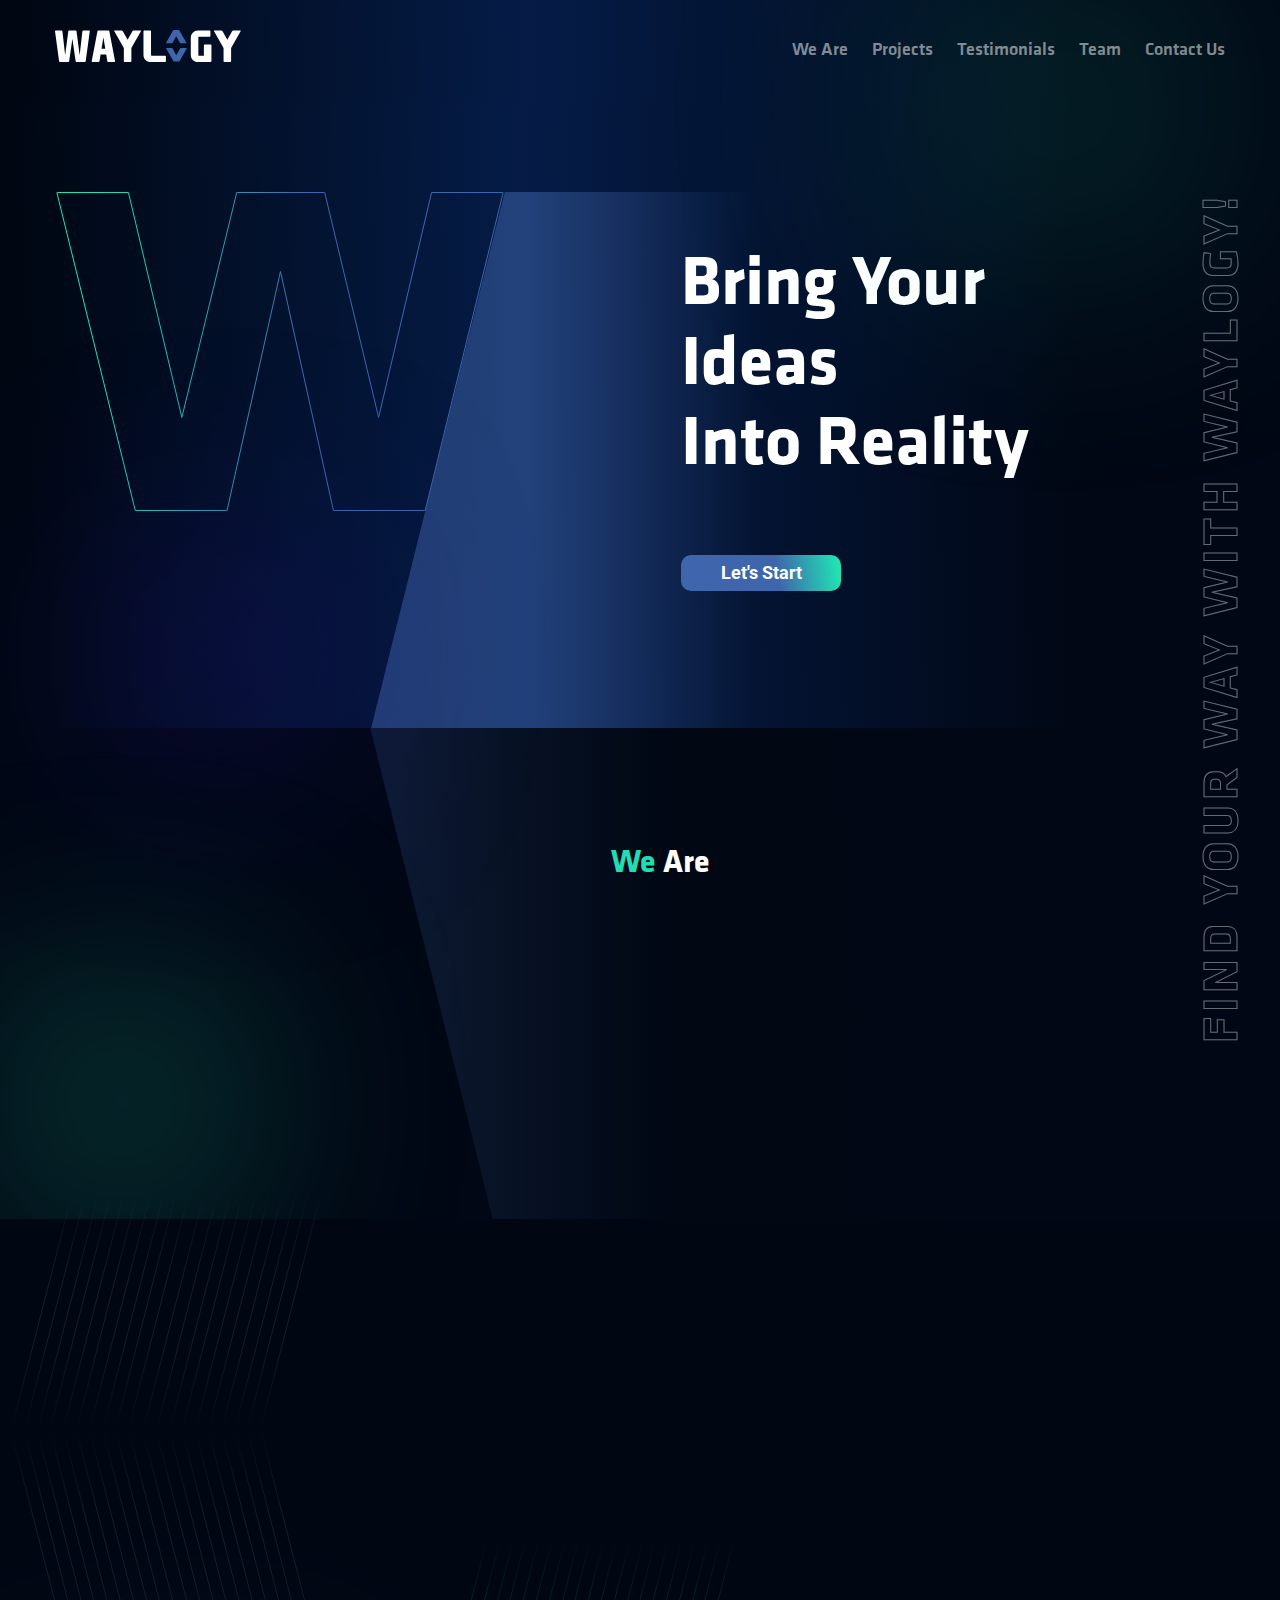
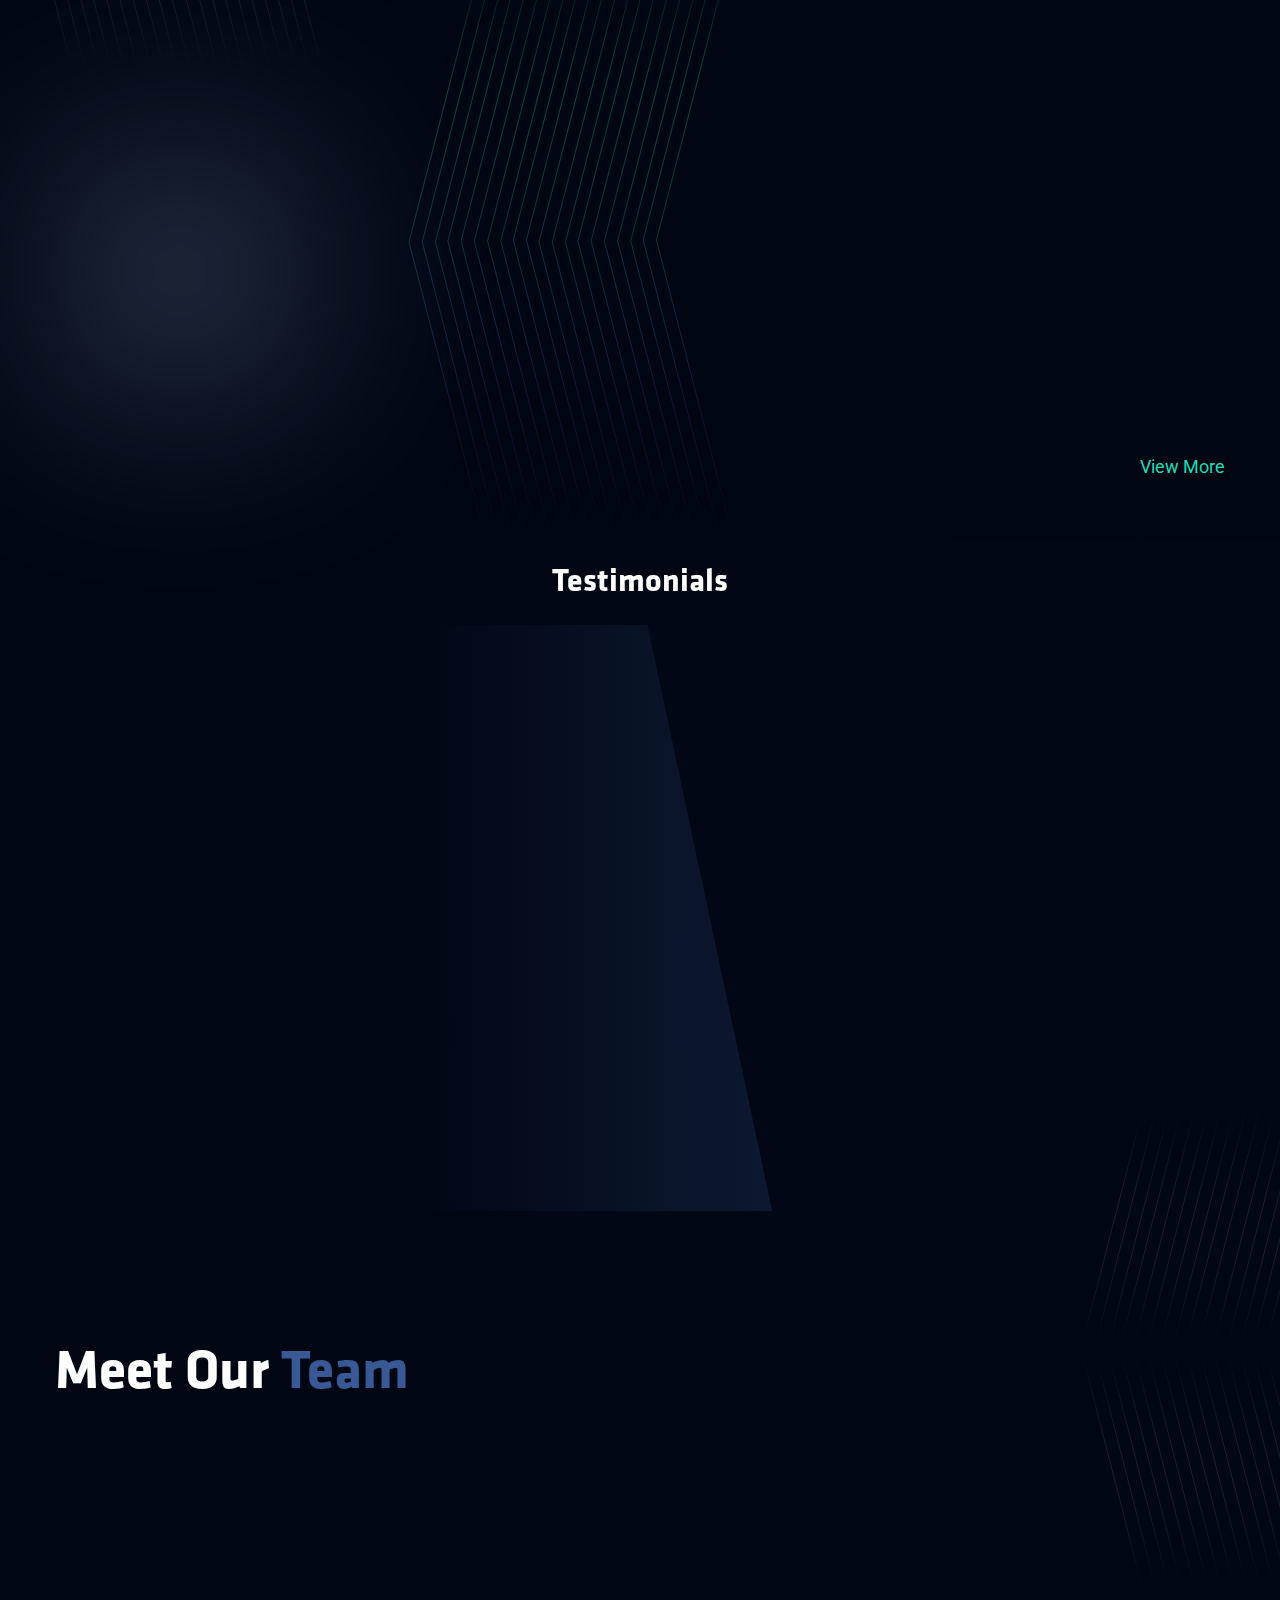
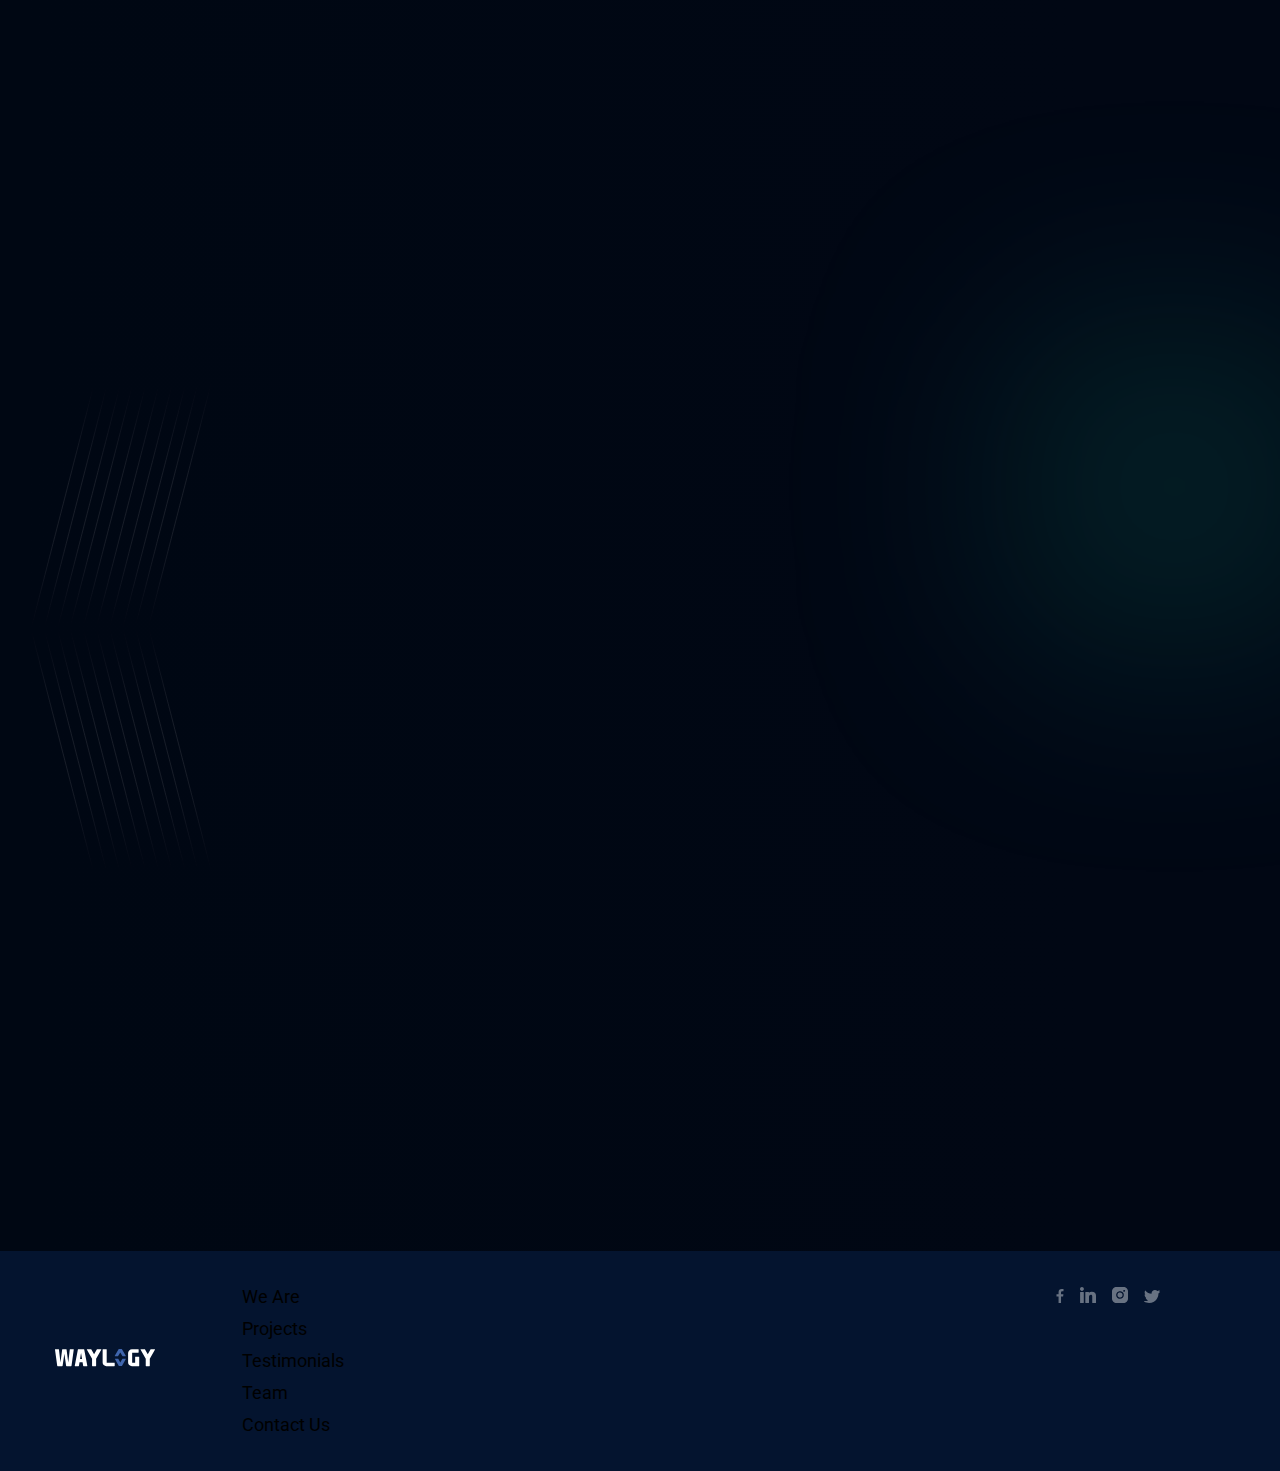
==== docs/index.html @ 5b4b1b26 "Fix burger menu" ====
<!DOCTYPE html>
<html lang="en">
<head>
    <meta charset="UTF-8">
    <meta http-equiv="X-UA-Compatible" content="IE=edge">
    <meta name="viewport" content="width=device-width, initial-scale=1.0">
    <title>WayLogy</title>

    <link rel="stylesheet" href="css/swiper-bundle.css"/>
    <link rel="stylesheet" href="css/aos.css"/>
    <link rel="stylesheet" href="scss/style.css">
</head>
<body>
<div id="loading">
    <div class="moderspinner"></div>
</div>
<div class="general-wrapper">
    <header class="header">
        <div class="container">
            <div class="wrapper">
                <div class="logo">
                    <svg width="186" height="32" viewBox="0 0 186 32" fill="none" xmlns="http://www.w3.org/2000/svg">
                        <path d="M17.3975 8.86267L14.1648 31.2493C14.0679 31.7579 13.7653 32 13.2688 32H4.98735C4.47884 32 4.18826 31.7458 4.0914 31.2493L0.0232961 1.31972C-0.0735635 0.81121 0.132263 0.569061 0.628669 0.569061H6.51289C7.0214 0.569061 7.31198 0.823318 7.39674 1.31972L10.1451 25.2562L13.2931 1.31972C13.3778 0.81121 13.6684 0.569061 14.1769 0.569061H20.6302C21.1387 0.569061 21.4293 0.823318 21.514 1.31972L24.662 25.2562L27.4104 1.31972C27.4951 0.81121 27.7857 0.569061 28.2942 0.569061H34.1784C34.6869 0.569061 34.8807 0.823318 34.7838 1.31972L30.7157 31.2493C30.6188 31.7579 30.3161 32 29.8197 32H21.5382C21.0297 32 20.7391 31.7458 20.6423 31.2493L17.3975 8.86267Z"
                              fill="white"/>
                        <path d="M45.5716 24.566L44.5061 31.2493C44.4214 31.7579 44.1308 32 43.6223 32H37.3143C36.8058 32 36.6121 31.7458 36.7089 31.2493L42.4479 1.31972C42.5447 0.81121 42.8474 0.569061 43.3438 0.569061H53.4414C53.9499 0.569061 54.2405 0.823318 54.3374 1.31972L60.0763 31.2493C60.1732 31.7579 59.9673 32 59.4709 32H53.1629C52.6544 32 52.3639 31.7458 52.2791 31.2493L51.2136 24.566H45.5716ZM48.3926 7.31291L46.516 18.8029H50.2935L48.3926 7.31291Z"
                              fill="white"/>
                        <path d="M76.3851 18.0038V31.2493C76.3851 31.7579 76.1429 32 75.6465 32H69.5928C69.0843 32 68.8421 31.7458 68.8421 31.2493V18.0038L59.3136 1.31972C59.023 0.81121 59.1198 0.569061 59.6284 0.569061H66.6265C67.135 0.569061 67.5224 0.823318 67.8009 1.31972L72.6075 9.74651L77.4021 1.31972C77.6806 0.81121 78.068 0.569061 78.5765 0.569061H85.5746C86.0831 0.569061 86.18 0.823318 85.8894 1.31972L76.3851 18.0038Z"
                              fill="white"/>
                        <path d="M90.5506 29.9296C89.1704 28.5494 88.4802 26.8786 88.4802 24.9171V1.31972C88.4802 0.81121 88.6982 0.569061 89.134 0.569061H95.2725C95.781 0.569061 96.0232 0.823318 96.0232 1.31972V24.9656C96.0232 25.4741 96.2774 25.7162 96.7738 25.7162H110.153C110.661 25.7162 110.903 25.9705 110.903 26.4669V31.2493C110.903 31.7579 110.649 32 110.153 32H95.5631C93.6017 32 91.9309 31.3099 90.5506 29.9296Z"
                              fill="white"/>
                        <path d="M142.891 32C140.93 32 139.259 31.3099 137.879 29.9296C136.498 28.5494 135.808 26.8786 135.808 24.9172V7.63982C135.808 5.67841 136.498 4.01969 137.879 2.62734C139.259 1.24709 140.93 0.556961 142.891 0.556961H154.648C155.156 0.556961 155.398 0.811218 155.398 1.30762V6.09007C155.398 6.59858 155.144 6.84073 154.648 6.84073H143.848C143.509 6.84073 143.339 7.01023 143.339 7.34924V25.2077C143.339 25.5467 143.509 25.7162 143.848 25.7162H148.267C148.691 25.7162 148.897 25.5467 148.897 25.2077V15.1464C148.897 14.6379 149.151 14.3958 149.647 14.3958H155.689C156.197 14.3958 156.439 14.65 156.439 15.1464V31.2494C156.439 31.7579 156.185 32 155.689 32H142.891Z"
                              fill="white"/>
                        <path d="M176.102 18.0038V31.2493C176.102 31.7579 175.86 32 175.363 32H169.31C168.801 32 168.559 31.7458 168.559 31.2493V18.0038L159.043 1.31972C158.752 0.81121 158.849 0.569061 159.357 0.569061H166.355C166.864 0.569061 167.251 0.823318 167.53 1.31972L172.324 9.74651L177.119 1.31972C177.397 0.81121 177.785 0.569061 178.293 0.569061H185.292C185.8 0.569061 185.897 0.823318 185.606 1.31972L176.102 18.0038Z"
                              fill="white"/>
                        <path d="M118.567 31.4431L111.303 18.6939C111.073 18.3065 111.158 18.1127 111.545 18.1127H116.897C117.284 18.1127 117.575 18.3065 117.793 18.6939L121.267 25.1351L124.936 18.6939C125.348 18.3065 125.65 18.1127 126.026 18.1127H131.377C131.765 18.1127 131.837 18.3065 131.619 18.6939L124.355 31.4431"
                              fill="#3F65AD"/>
                        <path d="M124.137 0L131.401 12.7491C131.631 13.1366 131.547 13.3303 131.159 13.3303H125.808C125.42 13.3303 125.13 13.1366 124.912 12.7491L121.243 6.30798L117.587 12.7491C117.369 13.1366 117.078 13.3303 116.691 13.3303H111.339C110.952 13.3303 110.879 13.1366 111.097 12.7491L118.362 0"
                              fill="#3F65AD"/>
                    </svg>
                </div>
                <ul class="menu">
                    <li class="menu__item"><a href="#about" class="menu__item-link" data-scroll>We Are</a></li>
                    <li class="menu__item"><a href="#projects" class="menu__item-link" data-scroll>Projects</a></li>
                    <li class="menu__item"><a href="#testimonials" class="menu__item-link" data-scroll>Testimonials</a></li>
                    <li class="menu__item"><a href="#team" class="menu__item-link" data-scroll>Team</a></li>
                    <li class="menu__item"><a href="#contactUs" class="menu__item-link" data-scroll>Contact Us</a></li>
                </ul>
                <div class="burger">
                    <span></span>
                </div>
            </div>
        </div>
    </header>

    <section class="bring">
        <div class="container">
            <div class="wrapper-blocks">
                <div class="bring-w">
                    <svg data-aos="fade-right"
                         data-aos-delay="400"
                         data-aos-easing="ease-in-out"
                         width="449" height="319" viewBox="0 0 449 319" fill="none" xmlns="http://www.w3.org/2000/svg">
                        <path d="M447.486 1.11897L447.637 0.5H447H376.486H376.09L375.999 0.885373L323.12 225.402L269.296 0.883437L269.204 0.5H268.809H181.62H181.227L181.134 0.881506L126.359 225.429L73.0004 0.884404L72.909 0.5H72.5139H2H1.36179L1.51453 1.11966L79.6516 318.12L79.7453 318.5H80.137H171.138H171.539L171.626 318.109L224.974 79.4578L277.85 318.108L277.937 318.5H278.338H369.339H369.732L369.825 318.119L447.486 1.11897Z"
                              stroke="url(#paint0_linear_134_333)"/>
                        <defs>
                            <linearGradient id="paint0_linear_134_333" x1="38" y1="160" x2="407" y2="167"
                                            gradientUnits="userSpaceOnUse">
                                <stop stop-color="#21E1B3"/>
                                <stop offset="0.590332" stop-color="#3F65AE"/>
                            </linearGradient>
                        </defs>
                    </svg>
                </div>
                <div class="block-text">
                    <h1 class="title"
                        data-aos="fade-left"
                        data-aos-delay="800"
                        data-aos-easing="ease-in-out">Bring Your <br>
                        Ideas <br>
                        Into Reality</h1>
                    <div class="btn"
                         data-aos="fade-up"
                         data-aos-delay="1200"
                         data-aos-easing="ease-in-out">Let's start
                    </div>
                </div>

                <div class="text-stroke text-stroke-vertical">
                    Find your way with WayLogy!
                </div>
            </div>
        </div>
    </section>

    <section class="block-about" id="about">
        <div class="container">
            <div class="bg-circle"></div>
            <div class="about-bg">
                <div class="about-text-wrapper">
                    <h2 class="about-title"><span class="text-green">We</span> Are</h2>
                    <p class="about-text"
                       data-aos="fade-up"
                       data-aos-offset="100"
                       data-aos-easing="ease-in-out">WayLogy - is a Ukrainian software development company which
                        specialises
                        on
                        developing cross-platform mobile applications with Flutter, backend solutions, web applications
                        and
                        UI/UX design and more.</p>
                    <p class="about-text"
                       data-aos="fade-up"
                       data-aos-offset="100"
                       data-aos-easing="ease-in-out">We make high-quality products with a transparent and adaptive
                        development process
                        that allows us to develop each product as efficiently and individually as possible.</p>
                </div>
            </div>
        </div>
    </section>

    <section class="projects" id="projects">
        <div class="container">
            <div class="projects-wrapper">
                <div class="projects-title"
                     data-aos="fade-up"
                     data-aos-easing="ease-in-out">
                    Projects <br> we <br> <span class="text-green">Made</span>
                </div>
                <div class="projects-list">
                    <!--                <div class="project" data-aos="fade-up"-->
                    <!--                     data-aos-offset="200"-->
                    <!--                     data-aos-delay="50"-->
                    <!--                     data-aos-easing="ease-in-out">-->
                    <!--                    <div class="project__type">Mobile App | <span class="text-blue">entertainment</span></div>-->
                    <!--                    <div class="project__name">Instagram</div>-->
                    <!--                    <p class="project__description">Our software transforms your BIM into a detailed manufacturing order-->
                    <!--                        ready for your PO. Then we-->
                    <!--                        build and batch your framing into kits, which are delivered to corresponding zones on your job-->
                    <!--                        site. Each piece snaps into place.</p>-->
                    <!--                </div>-->
                    <div class="project"
                         data-aos="fade-left"
                         data-aos-delay="1000"
                         data-aos-easing="ease-in-out">
                        <div class="project__type">Mobile App | <span class="text-blue">business</span></div>
                        <div class="project__name">Wolfie Deals</div>
                        <p class="project__description">As part of Wolfie, you are a part of the family that includes
                            thousands of businesses across the country. You have joined the hyper-local marketing
                            revolution
                            that is sweeping the nation!</p>
                        <p class="project__description">But what does that mean to your business specifically? Simply
                            put,
                            you will find new local
                            customers, the ones that search for your exact product / service, connecting you with them
                            instantly and free! There is simply no better formula for profitable local marketing with no
                            upfront expenses!</p>
                        <p class="project__description"> Wolfie customers look for businesses that match their specific
                            interest and location. They want
                            a good deal at that precise place & time, and you are finally able to present that good deal
                            to
                            them just when they are looking for it!</p>
                        <p class="project__description"> Wolfie connects your business with your potential customers on
                            a
                            real-time basis. Enjoy the experience!</p>
                        <div class="download-links">
                            <a class="app-store" href="https://apps.apple.com/us/app/wolfie-deals/id1591049383"
                               target="_blank">
                                <img class="app-store-image" src="./img/apple-ios-app-store-logo.png" alt="AppStore">
                            </a>
                            <a href="https://play.google.com/store/apps/details?id=com.progy.Wolfie&hl=uk&gl=US"
                               target="_blank">
                                <svg xmlns="http://www.w3.org/2000/svg" height="50" width="45" id="svg60" version="1.1"
                                     viewBox="-4.12599 -7.65905 35.75858 45.9543">
                                    <defs id="defs38">
                                        <linearGradient gradientUnits="userSpaceOnUse" y2="21.86" x2="-5.9" y1="1.87"
                                                        x1="14.09" id="linear-gradient">
                                            <stop id="stop4" stop-color="#008eff" offset="0"/>
                                            <stop id="stop6" stop-color="#008fff" offset=".01"/>
                                            <stop id="stop8" stop-color="#00acff" offset=".26"/>
                                            <stop id="stop10" stop-color="#00c0ff" offset=".51"/>
                                            <stop id="stop12" stop-color="#00cdff" offset=".76"/>
                                            <stop id="stop14" stop-color="#00d1ff" offset="1"/>
                                        </linearGradient>
                                        <linearGradient gradientUnits="userSpaceOnUse" y2="15.32" x2="-2.37" y1="15.32"
                                                        x1="26.45" id="linear-gradient-2">
                                            <stop id="stop17" stop-color="#ffd800" offset="0"/>
                                            <stop id="stop19" stop-color="#ff8a00" offset="1"/>
                                        </linearGradient>
                                        <linearGradient gradientUnits="userSpaceOnUse" y2="45.15" x2="-9.41" y1="18.05"
                                                        x1="17.69" id="linear-gradient-3">
                                            <stop id="stop22" stop-color="#ff3a44" offset="0"/>
                                            <stop id="stop24" stop-color="#b11162" offset="1"/>
                                        </linearGradient>
                                        <linearGradient gradientUnits="userSpaceOnUse" y2="3.81" x2="8.92" y1="-8.29"
                                                        x1="-3.19" id="linear-gradient-4">
                                            <stop id="stop27" stop-color="#328e71" offset="0"/>
                                            <stop id="stop29" stop-color="#2d9571" offset=".07"/>
                                            <stop id="stop31" stop-color="#15bd74" offset=".48"/>
                                            <stop id="stop33" stop-color="#06d575" offset=".8"/>
                                            <stop id="stop35" stop-color="#00de76" offset="1"/>
                                        </linearGradient>
                                        <style id="style2">.cls-7 {
                                            opacity: .07
                                        }</style>
                                    </defs>
                                    <g transform="translate(.004)" id="g58">
                                        <g id="g56">
                                            <path id="path40"
                                                  d="M.55.48A2.39 2.39 0 000 2.15v26.34a2.41 2.41 0 00.55 1.67l.09.09 14.75-14.76v-.35L.64.39z"
                                                  fill="url(#linear-gradient)"/>
                                            <path id="path42"
                                                  d="M20.31 20.41l-4.92-4.92v-.35l4.92-4.91.11.06 5.83 3.31c1.67.94 1.67 2.49 0 3.44l-5.83 3.31z"
                                                  fill="url(#linear-gradient-2)"/>
                                            <path id="path44" d="M20.42 20.35l-5-5L.55 30.16a2 2 0 002.45.07l17.39-9.88"
                                                  fill="url(#linear-gradient-3)"/>
                                            <path id="path46" d="M20.42 10.29L3 .4A1.93 1.93 0 00.55.48l14.84 14.84z"
                                                  fill="url(#linear-gradient-4)"/>
                                            <path id="path48"
                                                  d="M20.31 20.24L3 30.06a2 2 0 01-2.39 0l-.09.09.09.09a2 2 0 002.39 0l17.39-9.88z"
                                                  opacity=".1"/>
                                            <path id="path50"
                                                  d="M.55 30A2.43 2.43 0 010 28.32v.17a2.41 2.41 0 00.55 1.67l.09-.09z"
                                                  class="cls-7"/>
                                            <path id="path52"
                                                  d="M26.25 16.86l-5.94 3.38.11.11L26.25 17a2.11 2.11 0 001.25-1.72 2.21 2.21 0 01-1.25 1.58z"
                                                  class="cls-7"/>
                                            <path id="path54"
                                                  d="M3 .58l23.25 13.19a2.2 2.2 0 011.25 1.55 2.09 2.09 0 00-1.25-1.72L3 .4C1.36-.54 0 .24 0 2.15v.17C0 .42 1.36-.37 3 .58z"
                                                  fill="#fff" opacity=".3"/>
                                        </g>
                                    </g>
                                </svg>
                            </a>
                        </div>
                    </div>
                    <!--                <div class="project" data-aos="fade-up"-->
                    <!--                     data-aos-offset="100"-->
                    <!--                     data-aos-delay="50"-->
                    <!--                     data-aos-easing="ease-in-out">-->
                    <!--                    <div class="project__type">Mobile App | <span class="text-blue">trading</span></div>-->
                    <!--                    <div class="project__name">LTD App</div>-->
                    <!--                    <p class="project__description">Our software transforms your BIM into a detailed manufacturing order-->
                    <!--                        ready for your PO. Then we build and batch your framing into kits, which are delivered to-->
                    <!--                        corresponding zones on your job site. Each piece snaps into place.</p>-->
                    <!--                </div>-->
                    <div class="btn-view-more">View more</div>
                </div>
                <div class="arrows-top">
                    <img class="arrow-first" src="./img/arrows.png" alt="arrows">
                    <img src="./img/arrows.png" alt="arrows">
                </div>
                <div class="arrows-center">
                    <img class="arrow-first" src="./img/arrows-green.png" alt="arrows">
                    <img src="./img/arrows-green.png" alt="arrows">
                </div>
            </div>
        </div>
    </section>

    <section class="testimonials" id="testimonials">
        <div class="container">
            <h3 class="title">Testimonials</h3>

            <div class="custom-swiper"
                 data-aos="fade-left"
                 data-aos-delay="1000"
                 data-aos-easing="ease-in-out">
                <div class="custom-swiper-wrapper">
                    <!-- If we need navigation buttons -->
                    <div class="swiper-button-custom-prev">
                        <svg width="91" height="91" viewBox="0 0 91 91" fill="none" xmlns="http://www.w3.org/2000/svg">
                            <circle opacity="0.05" cx="45.5" cy="45.5" r="45.5" fill="white"/>
                            <circle cx="46" cy="46" r="19.5" stroke="url(#paint0_linear_134_891)"/>
                            <path fill-rule="evenodd" clip-rule="evenodd"
                                  d="M50 40.645L44.4372 46L50 51.355L48.2874 53L41 46L48.2874 39L50 40.645Z"
                                  fill="#23DAB3"/>
                            <defs>
                                <linearGradient id="paint0_linear_134_891" x1="33" y1="31" x2="59" y2="63"
                                                gradientUnits="userSpaceOnUse">
                                    <stop stop-color="#38599B"/>
                                    <stop offset="1" stop-color="#23DAB3"/>
                                </linearGradient>
                            </defs>
                        </svg>
                    </div>
                    <!-- Slider main container -->
                    <div class="swiper">
                        <!-- Additional required wrapper -->
                        <div class="swiper-wrapper">
                            <!-- Slides -->
                            <div class="swiper-slide">
                                <div class="block-testimonials">
                                    <p class="comment">Great work! Together with these guys we made a coolest project
                                        ever.
                                        Always on
                                        touch, I have the feeling that they are my partners not just a development team.
                                        <br>
                                        Many thanks, wish to have future cooperation.</p>
                                    <div class="testimonial-author">
                                        <img class="testimonial-author-image" src="img/person-1.png" alt="user-name">
                                        <div class="testimonial-author__info">
                                            <p class="testimonial-author__info-name">Oleksandra Koval</p>
                                            <p class="testimonial-author__info-position">CTO BMP PLATFORM</p>
                                        </div>
                                    </div>
                                </div>
                            </div>
                            <div class="swiper-slide">
                                <div class="block-testimonials">
                                    <p class="comment">Great work! Together with these guys we made a coolest project
                                        ever.
                                        Always on
                                        touch, I have the feeling that they are my partners not just a development team.
                                        <br>
                                        Many thanks, wish to have future cooperation.</p>
                                    <div class="testimonial-author">
                                        <img class="testimonial-author-image" src="img/person-1.png" alt="user-name">
                                        <div class="testimonial-author__info">
                                            <p class="testimonial-author__info-name">Oleksandra Koval 1</p>
                                            <p class="testimonial-author__info-position">CTO BMP PLATFORM</p>
                                        </div>
                                    </div>
                                </div>
                            </div>
                            <div class="swiper-slide">
                                <div class="block-testimonials">
                                    <p class="comment">Great work! Together with these guys we made a coolest project
                                        ever.
                                        Always on
                                        touch, I have the feeling that they are my partners not just a development team.
                                        <br>
                                        Many thanks, wish to have future cooperation.</p>
                                    <div class="testimonial-author">
                                        <img class="testimonial-author-image" src="img/person-1.png" alt="user-name">
                                        <div class="testimonial-author__info">
                                            <p class="testimonial-author__info-name">Oleksandra Koval 2</p>
                                            <p class="testimonial-author__info-position">CTO BMP PLATFORM</p>
                                        </div>
                                    </div>
                                </div>
                            </div>
                            <div class="swiper-slide">
                                <div class="block-testimonials">
                                    <p class="comment">Great work! Together with these guys we made a coolest project
                                        ever.
                                        Always on
                                        touch, I have the feeling that they are my partners not just a development team.
                                        <br>
                                        Many thanks, wish to have future cooperation.</p>
                                    <div class="testimonial-author">
                                        <img class="testimonial-author-image" src="img/person-1.png" alt="user-name">
                                        <div class="testimonial-author__info">
                                            <p class="testimonial-author__info-name">Oleksandra Koval 3</p>
                                            <p class="testimonial-author__info-position">CTO BMP PLATFORM</p>
                                        </div>
                                    </div>
                                </div>
                            </div>
                        </div>
                    </div>

                    <!-- If we need navigation buttons -->
                    <div class="swiper-button-custom-next">
                        <svg width="91" height="91" viewBox="0 0 91 91" fill="none" xmlns="http://www.w3.org/2000/svg">
                            <circle opacity="0.05" cx="45.5" cy="45.5" r="45.5" fill="white"/>
                            <circle cx="46" cy="46" r="19.5" stroke="url(#paint0_linear_134_893)"/>
                            <path fill-rule="evenodd" clip-rule="evenodd"
                                  d="M42 51.355L47.5628 46L42 40.645L43.7126 39L51 46L43.7126 53L42 51.355Z"
                                  fill="#23DAB3"/>
                            <defs>
                                <linearGradient id="paint0_linear_134_893" x1="33" y1="31" x2="59" y2="63"
                                                gradientUnits="userSpaceOnUse">
                                    <stop stop-color="#38599B"/>
                                    <stop offset="1" stop-color="#23DAB3"/>
                                </linearGradient>
                            </defs>
                        </svg>
                    </div>
                </div>
            </div>
        </div>
    </section>

    <section class="our-team" id="team">
        <div class="container">
            <div class="top">
                <h3 class="title">Meet our <span class="text-blue">team</span></h3>
                <div class="text-stroke"
                     data-aos="fade-left"
                     data-aos-delay="100">we’ll make your product <br> awesome together
                </div>
            </div>
            <div class="team">
                <div class="team__block"
                     data-aos="fade-left"
                     data-aos-delay="500">
                    <div class="team__item">
                        <div class="circle"></div>
                        <img class="team-image" src="./img/JackHeorhiian.jpg" alt="Jack Heorhiian">
                    </div>
                    <div class="team__info"
                         data-aos="fade-left"
                         data-aos-delay="800">
                        <p class="team__info__name">Jack Heorhiian</p>
                        <p class="team__info__position">CEO</p>
                    </div>
                </div>
                <div class="team__block"
                     data-aos="fade-left"
                     data-aos-delay="1200">
                    <div class="team__item">
                        <div class="circle"></div>
                        <img class="team-image" src="./img/team-item-2.jpg" alt="Rostyslav Hetmaniuk">
                    </div>
                    <div class="team__info"
                         data-aos="fade-left"
                         data-aos-delay="1500">
                        <p class="team__info__name">Rostyslav Hetmaniuk</p>
                        <p class="team__info__position">CTO</p>
                    </div>
                </div>
                <div class="team__block"
                     data-aos="fade-left"
                     data-aos-delay="2000">
                    <div class="team__item">
                        <div class="circle"></div>
                        <img class="team-image" src="./img/SergiyPalagniuk.jpg" alt="Sergiy Palagniuk">
                    </div>
                    <div class="team__info"
                         data-aos="fade-left"
                         data-aos-delay="2300">
                        <p class="team__info__name">Sergiy Palagniuk</p>
                        <p class="team__info__position">Sales Manager</p>
                    </div>
                </div>
            </div>
            <div class="arrows-top">
                <img class="arrow-first" src="./img/arrows.png" alt="arrows">
                <img src="./img/arrows.png" alt="arrows">
            </div>
        </div>
    </section>

    <section class="form" id="contactUs">
        <div class="container">
            <div class="form-content"
                 data-aos="fade-up"
                 data-aos-delay="400"
                 data-aos-duration="2">
                <div class="form-inside-content">
                    <h3 class="form-title">We're waiting for you</h3>

                    <form class="form-wrapper" id="form">

                        <div class="form-group">
                            <label for="username">Name</label>
                            <input type="text" id="username" name="username"/>
                        </div>
                        <div class="form-group">
                            <label for="email">Email</label>
                            <input type="email" id="email" name="email"/>
                        </div>
                        <div class="form-group">
                            <label for="message">Message</label>
                            <textarea id="message" name="message"></textarea>
                        </div>

                        <button class="btn btn-form">
                            <span class="btn-form-submit">Let's start</span>
                            <span class="btn-form-loading">
                            <svg viewBox="0 0 512 512" width="100" title="sync-alt">
                                <path d="M370.72 133.28C339.458 104.008 298.888 87.962 255.848 88c-77.458.068-144.328 53.178-162.791 126.85-1.344 5.363-6.122 9.15-11.651 9.15H24.103c-7.498 0-13.194-6.807-11.807-14.176C33.933 94.924 134.813 8 256 8c66.448 0 126.791 26.136 171.315 68.685L463.03 40.97C478.149 25.851 504 36.559 504 57.941V192c0 13.255-10.745 24-24 24H345.941c-21.382 0-32.09-25.851-16.971-40.971l41.75-41.749zM32 296h134.059c21.382 0 32.09 25.851 16.971 40.971l-41.75 41.75c31.262 29.273 71.835 45.319 114.876 45.28 77.418-.07 144.315-53.144 162.787-126.849 1.344-5.363 6.122-9.15 11.651-9.15h57.304c7.498 0 13.194 6.807 11.807 14.176C478.067 417.076 377.187 504 256 504c-66.448 0-126.791-26.136-171.315-68.685L48.97 471.03C33.851 486.149 8 475.441 8 454.059V320c0-13.255 10.745-24 24-24z"/>
                            </svg>
                        </span>
                            <span class="btn-form-check">
                            <svg viewBox="0 0 512 512" width="100" title="check">
                                <path d="M173.898 439.404l-166.4-166.4c-9.997-9.997-9.997-26.206 0-36.204l36.203-36.204c9.997-9.998 26.207-9.998 36.204 0L192 312.69 432.095 72.596c9.997-9.997 26.207-9.997 36.204 0l36.203 36.204c9.997 9.997 9.997 26.206 0 36.204l-294.4 294.401c-9.998 9.997-26.207 9.997-36.204-.001z"/>
                            </svg>
                        </span>
                        </button>
                    </form>
                </div>
            </div>
            <div class="arrows-top">
                <img src="./img/arrows.png" alt="arrows">
            </div>
        </div>
    </section>

    <footer class="footer">
        <div class="container">
            <div class="wrapper">
                <div class="content">
                    <div class="logo">
                        <a href="#">
                            <svg width="100" height="18" viewBox="0 0 100 18" fill="none"
                                 xmlns="http://www.w3.org/2000/svg">
                                <path d="M9.36514 4.77064L7.62497 16.8215C7.57283 17.0952 7.4099 17.2256 7.14268 17.2256H2.68471C2.41098 17.2256 2.25456 17.0887 2.20242 16.8215L0.0125404 0.710237C-0.0395995 0.436502 0.0711979 0.306152 0.338415 0.306152H3.50592C3.77965 0.306152 3.93607 0.44302 3.98169 0.710237L5.46116 13.5953L7.15571 0.710237C7.20134 0.436502 7.35776 0.306152 7.63149 0.306152H11.1053C11.379 0.306152 11.5355 0.44302 11.5811 0.710237L13.2756 13.5953L14.7551 0.710237C14.8007 0.436502 14.9572 0.306152 15.2309 0.306152H18.3984C18.6721 0.306152 18.7764 0.44302 18.7243 0.710237L16.5344 16.8215C16.4822 17.0952 16.3193 17.2256 16.0521 17.2256H11.5941C11.3204 17.2256 11.164 17.0887 11.1118 16.8215L9.36514 4.77064Z"
                                      fill="white"/>
                                <path d="M24.5313 13.2238L23.9578 16.8215C23.9122 17.0952 23.7558 17.2256 23.482 17.2256H20.0864C19.8127 17.2256 19.7084 17.0887 19.7605 16.8215L22.8498 0.710237C22.902 0.436502 23.0649 0.306152 23.3321 0.306152H28.7677C29.0414 0.306152 29.1979 0.44302 29.25 0.710237L32.3393 16.8215C32.3914 17.0952 32.2806 17.2256 32.0134 17.2256H28.6178C28.3441 17.2256 28.1877 17.0887 28.142 16.8215L27.5685 13.2238H24.5313ZM26.0499 3.9364L25.0397 10.1215H27.0732L26.0499 3.9364Z"
                                      fill="white"/>
                                <path d="M41.1185 9.69134V16.8215C41.1185 17.0952 40.9882 17.2256 40.721 17.2256H37.4622C37.1885 17.2256 37.0581 17.0887 37.0581 16.8215V9.69134L31.9289 0.710237C31.7724 0.436502 31.8246 0.306152 32.0983 0.306152H35.8654C36.1392 0.306152 36.3477 0.44302 36.4976 0.710237L39.0851 5.24641L41.666 0.710237C41.8159 0.436502 42.0245 0.306152 42.2982 0.306152H46.0653C46.339 0.306152 46.3912 0.44302 46.2348 0.710237L41.1185 9.69134Z"
                                      fill="white"/>
                                <path d="M48.7439 16.1111C48.0009 15.3681 47.6294 14.4687 47.6294 13.4128V0.710237C47.6294 0.436502 47.7467 0.306152 47.9813 0.306152H51.2857C51.5594 0.306152 51.6898 0.44302 51.6898 0.710237V13.4389C51.6898 13.7126 51.8267 13.843 52.0939 13.843H59.2957C59.5694 13.843 59.6998 13.9799 59.6998 14.2471V16.8215C59.6998 17.0952 59.5629 17.2256 59.2957 17.2256H51.4421C50.3863 17.2256 49.4869 16.8541 48.7439 16.1111Z"
                                      fill="white"/>
                                <path d="M76.9189 17.2257C75.8631 17.2257 74.9637 16.8542 74.2207 16.1112C73.4777 15.3682 73.1062 14.4688 73.1062 13.413V4.11254C73.1062 3.0567 73.4777 2.16381 74.2207 1.4143C74.9637 0.671302 75.8631 0.299805 76.9189 0.299805H83.2474C83.5212 0.299805 83.6515 0.436672 83.6515 0.703889V3.2783C83.6515 3.55203 83.5146 3.68238 83.2474 3.68238H77.4338C77.2513 3.68238 77.1601 3.77363 77.1601 3.95612V13.5694C77.1601 13.7519 77.2513 13.8432 77.4338 13.8432H79.8127C80.0408 13.8432 80.1516 13.7519 80.1516 13.5694V8.15338C80.1516 7.87965 80.2885 7.7493 80.5557 7.7493H83.8079C84.0817 7.7493 84.212 7.88617 84.212 8.15338V16.8216C84.212 17.0954 84.0751 17.2257 83.8079 17.2257H76.9189Z"
                                      fill="white"/>
                                <path d="M94.7963 9.69134V16.8215C94.7963 17.0952 94.666 17.2256 94.3988 17.2256H91.14C90.8663 17.2256 90.7359 17.0887 90.7359 16.8215V9.69134L85.6132 0.710237C85.4568 0.436502 85.5089 0.306152 85.7826 0.306152H89.5498C89.8235 0.306152 90.032 0.44302 90.182 0.710237L92.7629 5.24641L95.3438 0.710237C95.4937 0.436502 95.7023 0.306152 95.976 0.306152H99.7431C100.017 0.306152 100.069 0.44302 99.9126 0.710237L94.7963 9.69134Z"
                                      fill="white"/>
                                <path d="M63.8254 16.9262L59.9149 10.0633C59.791 9.85477 59.8367 9.75049 60.0452 9.75049H62.926C63.1345 9.75049 63.2909 9.85477 63.4082 10.0633L65.2788 13.5306L67.2536 10.0633C67.4752 9.85477 67.6381 9.75049 67.8401 9.75049H70.7209C70.9294 9.75049 70.9685 9.85477 70.8512 10.0633L66.9407 16.9262"
                                      fill="#3F65AD"/>
                                <path d="M66.8234 0L70.7339 6.86292C70.8578 7.07148 70.8121 7.17576 70.6036 7.17576H67.7228C67.5143 7.17576 67.3579 7.07148 67.2405 6.86292L65.2657 3.39561L63.2975 6.86292C63.1801 7.07148 63.0237 7.17576 62.8152 7.17576H59.9344C59.7259 7.17576 59.6868 7.07148 59.8041 6.86292L63.7146 0"
                                      fill="#3F65AD"/>
                            </svg>
                        </a>
                    </div>
                    <ul class="navigation">
                        <li class="navigation__item"><a href="#about">We Are</a></li>
                        <li class="navigation__item"><a href="#projects">Projects</a></li>
                        <li class="navigation__item"><a href="#testimonials">Testimonials</a></li>
                        <li class="navigation__item"><a href="#team">Team</a></li>
                        <li class="navigation__item"><a href="#contactUs">Contact Us</a></li>
                    </ul>
                </div>
                <div class="socials">
                    <div class="socials__item">
                        <svg width="8" height="14" viewBox="0 0 8 14" fill="none" xmlns="http://www.w3.org/2000/svg">
                            <path d="M5.03125 14H2.5625V7.62441H0.5V5.12676H2.5625V3.28639C2.5625 2.23474 2.84375 1.4241 3.40625 0.85446C3.96875 0.28482 4.71875 0 5.65625 0C6.40625 0 7.02083 0.0328638 7.5 0.0985916V2.30047L6.21875 2.33333C5.76042 2.33333 5.44792 2.43192 5.28125 2.62911C5.11458 2.82629 5.03125 3.12207 5.03125 3.51643V5.12676H7.40625L7.09375 7.62441H5.03125V14Z"
                                  fill="white"/>
                        </svg>
                    </div>
                    <div class="socials__item">
                        <a href="https://www.linkedin.com/company/waylogy" target="_blank">
                            <svg width="16" height="16" viewBox="0 0 16 16" fill="none"
                                 xmlns="http://www.w3.org/2000/svg">
                                <path d="M12.2529 9.42723C12.2529 8.87637 12.153 8.47574 11.9532 8.22535C11.7533 7.94992 11.3786 7.81221 10.829 7.81221C10.1546 7.81221 9.67994 8.01252 9.40515 8.41315C9.13037 8.81377 8.99297 9.37715 8.99297 10.1033V15.5869C8.99297 15.7121 8.9555 15.8122 8.88056 15.8873C8.80562 15.9624 8.7057 16 8.5808 16H5.73302C5.6331 16 5.53318 15.9624 5.43326 15.8873C5.35831 15.8122 5.32084 15.7121 5.32084 15.5869V5.44601C5.32084 5.34585 5.35831 5.25822 5.43326 5.1831C5.53318 5.08294 5.6331 5.03286 5.73302 5.03286H8.50585C8.60578 5.03286 8.68072 5.0579 8.73068 5.10798C8.80562 5.15806 8.85558 5.23318 8.88056 5.33333C8.88056 5.43349 8.88056 5.49609 8.88056 5.52113C8.90554 5.57121 8.91803 5.65884 8.91803 5.78404C9.61749 5.10798 10.5667 4.76995 11.7658 4.76995C13.0898 4.76995 14.1265 5.10798 14.8759 5.78404C15.6253 6.46009 16 7.44914 16 8.75117V15.5869C16 15.7121 15.95 15.8122 15.8501 15.8873C15.7752 15.9624 15.6877 16 15.5878 16H12.6651C12.5652 16 12.4653 15.9624 12.3653 15.8873C12.2904 15.8122 12.2529 15.7121 12.2529 15.5869V9.42723ZM3.85948 1.95305C3.85948 2.47887 3.67213 2.9421 3.29742 3.34272C2.92272 3.71831 2.46058 3.9061 1.91101 3.9061C1.38642 3.9061 0.936768 3.71831 0.562061 3.34272C0.187354 2.9421 0 2.47887 0 1.95305C0 1.40219 0.187354 0.938967 0.562061 0.56338C0.936768 0.187793 1.38642 0 1.91101 0C2.46058 0 2.92272 0.187793 3.29742 0.56338C3.67213 0.938967 3.85948 1.40219 3.85948 1.95305ZM3.78454 5.44601V15.5869C3.78454 15.7121 3.73458 15.8122 3.63466 15.8873C3.55972 15.9624 3.47229 16 3.37237 16H0.52459C0.399688 16 0.299766 15.9624 0.224824 15.8873C0.149883 15.8122 0.112412 15.7121 0.112412 15.5869V5.44601C0.112412 5.34585 0.149883 5.25822 0.224824 5.1831C0.299766 5.08294 0.399688 5.03286 0.52459 5.03286H3.37237C3.47229 5.03286 3.55972 5.08294 3.63466 5.1831C3.73458 5.25822 3.78454 5.34585 3.78454 5.44601Z"
                                      fill="white"/>
                            </svg>
                        </a>
                    </div>
                    <div class="socials__item">
                        <svg width="16" height="16" viewBox="0 0 16 16" fill="none" xmlns="http://www.w3.org/2000/svg">
                            <path d="M10.56 8C10.56 8.50632 10.4099 9.00127 10.1286 9.42226C9.84727 9.84325 9.44745 10.1714 8.97967 10.3651C8.51189 10.5589 7.99716 10.6096 7.50057 10.5108C7.00398 10.412 6.54783 10.1682 6.18981 9.81019C5.83178 9.45217 5.58797 8.99602 5.48919 8.49943C5.39041 8.00284 5.44111 7.48811 5.63487 7.02033C5.82863 6.55255 6.15675 6.15273 6.57774 5.87144C6.99873 5.59014 7.49368 5.44 8 5.44C8.67872 5.44078 9.32941 5.71074 9.80934 6.19066C10.2893 6.67059 10.5592 7.32128 10.56 8ZM16 4.48V11.52C15.9987 12.7078 15.5262 13.8465 14.6864 14.6864C13.8465 15.5262 12.7078 15.9987 11.52 16H4.48C3.29224 15.9987 2.15352 15.5262 1.31365 14.6864C0.473776 13.8465 0.00134518 12.7078 0 11.52V4.48C0.00134518 3.29224 0.473776 2.15352 1.31365 1.31365C2.15352 0.473776 3.29224 0.00134518 4.48 0H11.52C12.7078 0.00134518 13.8465 0.473776 14.6864 1.31365C15.5262 2.15352 15.9987 3.29224 16 4.48ZM11.84 8C11.84 7.24052 11.6148 6.49809 11.1928 5.86661C10.7709 5.23513 10.1712 4.74294 9.4695 4.4523C8.76784 4.16166 7.99574 4.08562 7.25085 4.23378C6.50597 4.38195 5.82174 4.74768 5.28471 5.28471C4.74768 5.82174 4.38195 6.50597 4.23378 7.25085C4.08562 7.99574 4.16166 8.76784 4.4523 9.4695C4.74294 10.1712 5.23513 10.7709 5.86661 11.1928C6.49809 11.6148 7.24052 11.84 8 11.84C9.01808 11.8388 9.99413 11.4339 10.714 10.714C11.4339 9.99413 11.8388 9.01808 11.84 8ZM13.12 3.84C13.12 3.65013 13.0637 3.46452 12.9582 3.30665C12.8527 3.14878 12.7028 3.02574 12.5274 2.95308C12.352 2.88042 12.1589 2.8614 11.9727 2.89845C11.7865 2.93549 11.6154 3.02692 11.4812 3.16118C11.3469 3.29544 11.2555 3.46649 11.2184 3.65271C11.1814 3.83893 11.2004 4.03196 11.2731 4.20738C11.3457 4.38279 11.4688 4.53272 11.6267 4.63821C11.7845 4.7437 11.9701 4.8 12.16 4.8C12.4146 4.8 12.6588 4.69886 12.8388 4.51882C13.0189 4.33879 13.12 4.09461 13.12 3.84Z"
                                  fill="white"/>
                        </svg>
                    </div>
                    <div class="socials__item">
                        <svg width="16" height="13" viewBox="0 0 16 13" fill="none" xmlns="http://www.w3.org/2000/svg">
                            <path d="M15.6374 1.50029C15.386 1.61093 15.1276 1.7043 14.8635 1.78011C15.1762 1.42925 15.4145 1.01641 15.56 0.564652C15.5926 0.463389 15.5588 0.352549 15.475 0.286321C15.3912 0.220042 15.2748 0.212103 15.1826 0.266345C14.6218 0.596408 14.0168 0.833609 13.3824 0.972314C12.7434 0.352651 11.8755 0 10.9782 0C9.08432 0 7.54347 1.52908 7.54347 3.40855C7.54347 3.55658 7.55292 3.70379 7.5716 3.84894C5.22141 3.64416 3.03649 2.49781 1.53611 0.671343C1.48264 0.606242 1.40026 0.571157 1.31593 0.577867C1.23154 0.584423 1.15572 0.631648 1.11309 0.704227C0.808782 1.22242 0.647906 1.81509 0.647906 2.41811C0.647906 3.23942 0.943389 4.01869 1.46535 4.62759C1.30664 4.57304 1.15263 4.50487 1.00563 4.42389C0.926718 4.3803 0.830408 4.38097 0.752008 4.42558C0.673557 4.47019 0.62437 4.55225 0.622306 4.64193C0.621944 4.65704 0.621944 4.67215 0.621944 4.68747C0.621944 5.91343 1.28682 7.01717 2.30333 7.61875C2.216 7.6101 2.12873 7.59755 2.04202 7.5811C1.95262 7.56415 1.8607 7.59524 1.80042 7.6629C1.74003 7.73051 1.72006 7.82476 1.74788 7.91081C2.12413 9.07658 3.09285 9.93406 4.26395 10.1955C3.29265 10.7992 2.18189 11.1155 1.01585 11.1155C0.77255 11.1155 0.527854 11.1013 0.288371 11.0731C0.169404 11.0591 0.0556495 11.1288 0.0151335 11.2411C-0.0253825 11.3534 0.0175593 11.4787 0.118772 11.543C1.61673 12.4962 3.3488 13 5.12763 13C8.6246 13 10.8122 11.3635 12.0316 9.99066C13.5521 8.27883 14.4241 6.013 14.4241 3.77421C14.4241 3.68068 14.4227 3.58624 14.4198 3.49209C15.0197 3.04356 15.5362 2.50072 15.9564 1.87681C16.0203 1.78205 16.0134 1.65682 15.9394 1.56959C15.8656 1.48231 15.7425 1.45409 15.6374 1.50029Z"
                                  fill="white"/>
                        </svg>
                    </div>
                </div>
            </div>
        </div>
    </footer>
</div>

<script src="js/swiper-bundle.js"></script>
<script src="js/aos.js"></script>
<script src="js/main.js"></script>
</body>
</html>
---- docs/scss/style.css ----
/*! normalize.css v3.0.0 | MIT License | git.io/normalize */
@import url("https://fonts.googleapis.com/css2?family=Roboto:wght@400;900&display=swap");
article,
aside,
details,
figcaption,
figure,
footer,
header,
hgroup,
main,
nav,
section,
summary {
  display: block; }

audio,
canvas,
progress,
video {
  display: inline-block;
  vertical-align: baseline; }

audio:not([controls]) {
  display: none;
  height: 0; }

[hidden],
template {
  display: none; }

a {
  background: transparent;
  text-decoration: none;
  color: inherit; }

a:active,
a:hover {
  outline: 0;
  color: inherit;
  text-decoration: none; }

abbr[title] {
  border-bottom: 1px dotted; }

b,
strong {
  font-weight: bold; }

dfn {
  font-style: italic; }

h1 {
  font-size: 2em;
  margin: 0.67em 0; }

mark {
  background: #ff0;
  color: #000; }

small {
  font-size: 80%; }

sub,
sup {
  font-size: 75%;
  line-height: 0;
  position: relative;
  vertical-align: baseline; }

sup {
  top: -0.5em; }

sub {
  bottom: -0.25em; }

img {
  border: 0; }

svg:not(:root) {
  overflow: hidden; }

figure {
  margin: 1em 40px; }

hr {
  -moz-box-sizing: content-box;
  box-sizing: content-box;
  height: 0; }

pre {
  overflow: auto; }

code,
kbd,
pre,
samp {
  font-family: monospace, monospace;
  font-size: 1em; }

button,
input,
optgroup,
select,
textarea {
  color: inherit;
  font: inherit;
  margin: 0; }

button {
  overflow: visible; }

button,
select {
  text-transform: none; }

button,
html input[type="button"],
input[type="reset"],
input[type="submit"] {
  -webkit-appearance: button;
  cursor: pointer; }

button[disabled],
html input[disabled] {
  cursor: default; }

button::-moz-focus-inner,
input::-moz-focus-inner {
  border: 0;
  padding: 0; }

input {
  line-height: normal; }

input[type='checkbox'],
input[type='radio'] {
  box-sizing: border-box;
  padding: 0; }

input[type='number']::-webkit-inner-spin-button,
input[type='number']::-webkit-outer-spin-button {
  height: auto; }

input[type='search'] {
  -webkit-appearance: textfield;
  -moz-box-sizing: content-box;
  -webkit-box-sizing: content-box;
  box-sizing: content-box; }

input[type='search']::-webkit-search-cancel-button,
input[type='search']::-webkit-search-decoration {
  -webkit-appearance: none; }

fieldset {
  border: 1px solid #c0c0c0;
  margin: 0 2px;
  padding: 0.35em 0.625em 0.75em; }

legend {
  border: 0;
  padding: 0; }

textarea {
  overflow: auto; }

optgroup {
  font-weight: bold; }

table {
  border-collapse: collapse;
  border-spacing: 0; }

td,
th {
  padding: 0; }

ul, li {
  list-style: none;
  margin: 0;
  padding: 0; }

.container {
  margin: 0 auto;
  box-sizing: border-box;
  padding-left: 15px;
  padding-right: 15px; }

@media screen and (max-width: 575px) {
  .container {
    max-width: none; } }
@media screen and (min-width: 576px) {
  .container {
    max-width: 540px; } }
@media screen and (min-width: 768px) {
  .container {
    max-width: 720px; } }
@media screen and (min-width: 992px) {
  .container {
    max-width: 960px; } }
@media screen and (min-width: 1240px) {
  .container {
    max-width: 1200px; } }
@font-face {
  font-family: "Klavika Bold";
  src: url("../fonts/Klavika/klavika-bold.otf") format("opentype"); }
@font-face {
  font-family: "Klavika Medium";
  src: url("../fonts/Klavika/klavika-medium.otf") format("opentype"); }
html, body {
  padding: 0;
  margin: 0; }

* {
  box-sizing: border-box; }

[placeholder] {
  text-overflow: ellipsis; }

::-webkit-input-placeholder {
  /* Chrome/Opera/Safari */
  text-overflow: ellipsis; }

::-moz-placeholder {
  /* Firefox 19+ */
  text-overflow: ellipsis; }

:-ms-input-placeholder {
  /* IE 10+ */
  text-overflow: ellipsis; }

:-moz-placeholder {
  /* Firefox 18- */
  text-overflow: ellipsis; }

.text-center {
  text-align: center; }

a {
  box-sizing: border-box; }

html, body {
  height: 100%; }

html {
  scroll-behavior: smooth; }

body {
  font-size: 18px;
  line-height: 32px;
  font-family: 'Roboto', sans-serif;
  overflow-x: hidden; }
  body.locked {
    overflow: hidden; }

.general-wrapper {
  overflow-x: hidden; }

p {
  margin: 0 0 10px; }

input:-webkit-autofill,
input:-webkit-autofill:focus {
  background: transparent !important; }

.text-green {
  color: #22DDB3; }

.text-blue {
  color: #395996; }

.btn {
  background: linear-gradient(261.33deg, #21E1B3 3.27%, #3F65AD 40.47%);
  border: none;
  border-radius: 10px;
  width: 160px;
  padding: 8px 15px;
  height: auto;
  outline: none;
  font-weight: bold;
  font-size: 18px;
  line-height: 20px;
  text-transform: capitalize;
  text-align: center;
  color: #fff;
  cursor: pointer; }

.text-stroke {
  color: rgba(255, 255, 255, 0.4);
  letter-spacing: 0.1em;
  -webkit-text-fill-color: transparent;
  -webkit-text-stroke-width: 1px;
  font-family: 'Klavika Bold', sans-serif;
  text-transform: uppercase;
  user-select: none; }

@keyframes fade {
  0% {
    opacity: 0; }
  100% {
    opacity: 1; } }
.header {
  background: linear-gradient(268.72deg, #010714 16.07%, #051C47 58.66%, #000713 97.45%);
  padding: 30px 0; }
  .header .wrapper {
    display: flex;
    justify-content: space-between;
    align-items: center;
    position: relative; }
    .header .wrapper::before {
      content: '';
      display: block;
      position: absolute;
      top: 10px;
      right: 100px;
      width: 131px;
      height: 131px;
      background: #21E1B3;
      filter: blur(150px);
      border-radius: 50%;
      z-index: 1; }
  .header .menu {
    position: relative;
    z-index: 3; }
  .header .menu-hamburger-input,
  .header .hamburger-lines {
    display: none; }

.bring {
  background: linear-gradient(268.72deg, #010714 16.07%, #051C47 58.66%, #000713 97.45%);
  padding: 90px 0 0; }
  .bring .wrapper-blocks {
    display: flex;
    justify-content: space-between;
    position: relative; }
    .bring .wrapper-blocks::before {
      content: '';
      display: block;
      position: absolute;
      bottom: 10px;
      left: 100px;
      width: 131px;
      height: 131px;
      background: #2D0EAB;
      filter: blur(120px);
      border-radius: 50%;
      z-index: 1; }
  .bring .bring-w {
    flex: 1;
    min-width: 450px;
    position: relative;
    overflow: hidden; }
    .bring .bring-w::before {
      content: "";
      position: absolute;
      right: 0;
      height: 100%;
      bottom: 0;
      top: 320px;
      background: rgba(64, 102, 174, 0.5);
      transform: skewY(-76deg);
      z-index: 0;
      width: 160px; }
    .bring .bring-w svg {
      width: 100%; }
  .bring .block-text {
    flex: 4;
    padding: 55px 0 137px 176px;
    background: linear-gradient(90deg, rgba(64, 102, 174, 0.5) 2.94%, rgba(64, 102, 174, 0) 34.79%); }
    .bring .block-text .title {
      font-size: 70px;
      line-height: 80px;
      font-family: 'Klavika Bold', sans-serif;
      font-style: normal;
      color: #fff;
      margin: 0 0 68px; }

.text-stroke-vertical {
  position: absolute;
  top: -50px;
  right: -25px;
  -moz-transform: rotate(270deg);
  /* FF3.5+ */
  -o-transform: rotate(270deg);
  /* Opera 10.5 */
  -webkit-transform: rotate(-90deg);
  /* Saf3.1+, Chrome */
  -moz-transform-origin: 100% 100%;
  -o-transform-origin: 100% 100%;
  -webkit-transform-origin: 100% 100%;
  font-size: 50px;
  line-height: 50px; }

.block-about {
  background: linear-gradient(268.72deg, #010714 16.07%, #000713 97.45%);
  color: #fff;
  overflow: hidden; }
  .block-about .about-title {
    font-size: 32px;
    line-height: 32px;
    text-align: center;
    margin: 0 0 30px;
    font-family: 'Klavika Bold', sans-serif; }
  .block-about .about-text-wrapper {
    position: relative;
    z-index: 2;
    max-width: 580px; }
  .block-about .about-text {
    margin-bottom: 20px; }
  .block-about .container {
    display: flex;
    justify-content: space-between; }
  .block-about .about-bg {
    position: relative;
    flex: 3;
    margin-left: 30px;
    padding: 120px 0 77px;
    background: linear-gradient(90deg, rgba(64, 102, 174, 0.2) 2.94%, rgba(64, 102, 174, 0) 34.79%);
    overflow: hidden; }
    .block-about .about-bg::before {
      content: "";
      position: absolute;
      left: 0;
      height: 100%;
      bottom: 0;
      top: 320px;
      background: #010714;
      transform: skewY(76deg);
      z-index: 0;
      width: 160px; }
  .block-about .bg-circle {
    width: 450px;
    flex: 1;
    position: relative; }
    .block-about .bg-circle::before {
      content: '';
      display: block;
      position: absolute;
      bottom: 50px;
      width: 134px;
      height: 134px;
      border-radius: 50%;
      background: #21E1B3;
      filter: blur(130px);
      z-index: 1; }

.projects {
  padding: 144px 0 65px;
  background: linear-gradient(0deg, #000713, #000713); }
  .projects .projects-wrapper {
    display: flex;
    justify-content: space-between;
    position: relative;
    z-index: 2; }
    .projects .projects-wrapper::before {
      content: '';
      display: block;
      position: absolute;
      bottom: 140px;
      left: 60px;
      width: 131px;
      height: 131px;
      background: #ACC9FF;
      filter: blur(120px);
      border-radius: 50%;
      z-index: 1; }
  .projects .projects-title {
    flex: 1;
    font-family: 'Klavika Bold', sans-serif;
    font-size: 60px;
    line-height: 66px;
    letter-spacing: 0.1em;
    margin-top: 100px;
    color: #fff;
    text-transform: capitalize;
    position: relative;
    z-index: 4; }
  .projects .projects-list {
    flex: 1;
    position: relative;
    z-index: 3; }
  .projects .project {
    background: linear-gradient(180deg, #0C1830 0%, #000713 100%);
    backdrop-filter: blur(10px);
    border-radius: 10px;
    padding: 19px 30px 27px;
    font-family: 'Roboto', sans-serif;
    margin-bottom: 20px; }
    .projects .project__type {
      color: #fff;
      opacity: 0.8;
      line-height: 20px;
      letter-spacing: 0.05em;
      font-variant: small-caps;
      text-transform: uppercase;
      margin-bottom: 10px; }
    .projects .project__name {
      font-size: 30px;
      line-height: 30px;
      font-weight: bold;
      color: #fff;
      margin-bottom: 20px; }
    .projects .project__description {
      color: #B4B4B4; }
  .projects .btn-view-more {
    color: #23DAB3;
    line-height: 20px;
    text-align: right;
    text-transform: capitalize;
    cursor: pointer; }
  .projects .arrows-top {
    position: absolute;
    top: -240px;
    left: -115px;
    user-select: none; }
    .projects .arrows-top .arrow-first {
      position: relative;
      left: 70px; }
  .projects .arrows-center {
    position: absolute;
    top: 24%;
    left: 23%;
    user-select: none; }
    .projects .arrows-center .arrow-first {
      position: relative;
      left: 80px; }
  .projects .download-links {
    display: flex;
    align-items: center;
    justify-content: flex-end; }
    .projects .download-links .app-store {
      margin-right: 10px; }
      .projects .download-links .app-store-image {
        width: 38px;
        user-select: none; }

.testimonials {
  background: linear-gradient(268.72deg, #010714 16.07%, #000713 97.45%);
  padding: 20px 0 0;
  position: relative;
  overflow: hidden; }
  .testimonials .container {
    position: relative;
    z-index: 3;
    padding-bottom: 140px; }
    .testimonials .container::after {
      content: '';
      display: block;
      width: 100%;
      height: 100%;
      position: absolute;
      top: 63px;
      left: -35%;
      background: linear-gradient(90deg, rgba(64, 102, 174, 0.2) 2.94%, rgba(64, 102, 174, 0) 34.79%);
      transform: matrix(-1, 0, 0, 1, 0, 0);
      z-index: 1; }
    .testimonials .container::before {
      content: '';
      position: absolute;
      background: #010714;
      bottom: 0;
      z-index: 2;
      left: calc(56% - 1px);
      height: 700px;
      width: 500px;
      top: -15px;
      transform: rotate(-12deg); }
  .testimonials .title {
    font-family: 'Klavika Bold', sans-serif;
    font-size: 2rem;
    line-height: 2.625rem;
    text-align: center;
    color: #fff;
    margin: 0 0 20px;
    position: relative;
    z-index: 4; }
  .testimonials .custom-swiper {
    position: relative;
    z-index: 5; }

.custom-swiper-wrapper {
  position: relative;
  max-width: 800px;
  margin: 0 auto; }
  .custom-swiper-wrapper .swiper-button-custom-prev,
  .custom-swiper-wrapper .swiper-button-custom-next {
    display: flex;
    justify-content: center;
    align-items: center;
    cursor: pointer;
    outline: none; }
  .custom-swiper-wrapper .swiper-button-custom-prev {
    position: absolute;
    top: calc(50% - 45px);
    left: -120px; }
  .custom-swiper-wrapper .swiper-button-custom-next {
    position: absolute;
    top: calc(50% - 45px);
    right: -120px; }

.block-testimonials {
  background: url("../img/border-gradient.png") no-repeat center center;
  background-size: contain;
  padding: 85px 90px 50px;
  height: 447px;
  display: flex;
  flex-direction: column;
  justify-content: space-between;
  user-select: none; }
  .block-testimonials .comment {
    color: #fff;
    font-family: 'Roboto', sans-serif; }
  .block-testimonials .testimonial-author {
    display: flex;
    align-items: center; }
    .block-testimonials .testimonial-author-image {
      width: 80px;
      height: 80px;
      border-radius: 50%;
      object-fit: cover;
      user-select: none; }
    .block-testimonials .testimonial-author .testimonial-author__info {
      margin-left: 30px; }
      .block-testimonials .testimonial-author .testimonial-author__info-name {
        font-family: 'Klavika Bold', sans-serif;
        font-size: 20px;
        line-height: 28px;
        color: #fff;
        margin-bottom: 2px; }
      .block-testimonials .testimonial-author .testimonial-author__info-position {
        font-family: 'Roboto', sans-serif;
        font-size: 20px;
        line-height: 28px;
        text-transform: uppercase;
        color: #fff;
        margin-bottom: 0; }

.our-team {
  background: linear-gradient(268.72deg, #010714 16.07%, #000713 97.45%);
  padding: 130px 0 150px; }
  .our-team .container {
    position: relative; }
  .our-team .top {
    display: flex;
    justify-content: space-between; }
  .our-team .title {
    font-family: 'Klavika Bold', sans-serif;
    font-size: 56px;
    line-height: 66px;
    color: #fff;
    margin: 0;
    text-transform: capitalize; }
  .our-team .text-stroke {
    font-family: 'Klavika Medium', sans-serif;
    font-size: 40px;
    line-height: 40px;
    font-variant: small-caps; }
  .our-team .team {
    display: flex;
    justify-content: space-between;
    margin: 100px 50px 0;
    position: relative;
    z-index: 5; }
    .our-team .team__info {
      text-align: center;
      margin-top: 50px; }
      .our-team .team__info__name {
        font-family: 'Klavika Medium', sans-serif;
        font-size: 20px;
        line-height: 20px;
        color: #fff; }
      .our-team .team__info__position {
        font-size: 14px;
        line-height: 20px;
        letter-spacing: 0.02em;
        font-variant: small-caps;
        color: #fff;
        text-transform: uppercase; }
  .our-team .team__item {
    width: 280px;
    height: 280px;
    border-radius: 50%;
    display: flex;
    justify-content: center;
    align-items: center;
    background: linear-gradient(137.12deg, #080E17 18.1%, #031434 85.69%);
    position: relative; }
    .our-team .team__item::before {
      content: '';
      display: block;
      background: url("../img/team-circle-inside.png") no-repeat center center;
      background-size: contain;
      position: absolute;
      width: 260px;
      height: 260px; }
    .our-team .team__item::after {
      content: '';
      display: block;
      background: url("../img/team-circle-extern.png") no-repeat center center;
      background-size: contain;
      position: absolute;
      width: 340px;
      height: 340px; }
  .our-team .team-image {
    width: 160px;
    height: 160px;
    border-radius: 50%;
    object-fit: cover;
    user-select: none; }
  .our-team .circle {
    background: url("../img/circle-gradient.png") no-repeat center center;
    background-size: contain;
    width: 220px;
    height: 220px;
    position: absolute; }
  .our-team .arrows-top {
    position: absolute;
    top: -300px;
    right: -170px;
    z-index: 3;
    user-select: none; }
    .our-team .arrows-top .arrow-first {
      position: relative;
      left: 70px; }

.form {
  padding: 60px 0 130px;
  background: linear-gradient(268.72deg, #010714 16.07%, #000713 97.45%); }
  .form .container {
    position: relative; }
    .form .container::before {
      content: '';
      display: block;
      position: absolute;
      top: -100px;
      right: 0;
      width: 131px;
      height: 131px;
      background: #21E1B3;
      filter: blur(150px);
      border-radius: 50%;
      z-index: 1; }
  .form .form-content {
    background: linear-gradient(261.33deg, #21E1B3 3.27%, #3F65AD 40.47%);
    border-radius: 10px;
    max-width: 780px;
    height: 600px;
    margin: 0 auto;
    position: relative;
    z-index: 3; }
  .form .form-inside-content {
    background: linear-gradient(180deg, #041430 0%, #020815 70.17%);
    height: calc(100% - 2px);
    width: calc(100% - 2px);
    position: absolute;
    top: 1px;
    left: 1px;
    border-radius: 11px; }
  .form .form-title {
    font-family: 'Klavika Bold', sans-serif;
    font-size: 36px;
    line-height: 66px;
    color: #23DAB3;
    padding: 20px 0;
    margin: 0;
    text-align: center; }
  .form .form-wrapper {
    width: 360px;
    text-align: center;
    margin: 0 auto; }
  .form .form-group {
    display: flex;
    flex-wrap: wrap;
    justify-content: space-between;
    margin: 0 0 14px;
    width: 360px; }
    .form .form-group label {
      display: block;
      margin: 0 0 2px;
      color: rgba(255, 255, 255, 0.7);
      font-family: 'Roboto', sans-serif;
      font-size: 14px;
      line-height: 28px; }
    .form .form-group input {
      outline: none;
      display: block;
      width: 100%;
      height: 40px;
      border: 1px solid #fff;
      border-radius: 4px;
      box-sizing: border-box;
      padding: 10px;
      color: #fff;
      font-family: 'Roboto', sans-serif;
      font-size: 16px;
      line-height: 28px;
      transition: 0.3s ease;
      background: transparent; }
      .form .form-group input:focus {
        border-color: #23DAB3;
        background: transparent; }
      .form .form-group input:active {
        background: transparent; }
    .form .form-group textarea {
      outline: none;
      display: block;
      width: 100%;
      border: 1px solid #fff;
      border-radius: 4px;
      box-sizing: border-box;
      padding: 12px 20px;
      color: #cccccc;
      font-family: 'Roboto', sans-serif;
      font-size: 16px;
      line-height: 28px;
      transition: 0.3s ease;
      background: transparent;
      resize: none;
      height: 170px; }
      .form .form-group textarea:focus {
        border-color: #23DAB3; }
  .form .btn-form {
    margin: 25px auto 0;
    position: relative;
    display: flex;
    flex-direction: column;
    align-items: center;
    justify-content: center;
    height: 40px; }
    .form .btn-form:before {
      position: absolute;
      content: '';
      bottom: 0;
      left: 0;
      width: 0%;
      height: 100%;
      background: transparent; }
    .form .btn-form span {
      position: absolute;
      line-height: 0; }
      .form .btn-form span svg {
        transform-origin: center center;
        width: 30px;
        fill: #fff; }
      .form .btn-form span:nth-of-type(1) {
        top: 50%;
        transform: translateY(-50%); }
      .form .btn-form span:nth-of-type(2) {
        top: 100%;
        transform: translateY(0%);
        font-size: 24px;
        display: none; }
      .form .btn-form span:nth-of-type(3) {
        display: none; }
  .form .active {
    background: linear-gradient(261.33deg, #21E1B3 3.27%, #3F65AD 40.47%); }
    .form .active:before {
      width: 100%;
      transition: width 0.5s linear; }
    .form .active span:nth-of-type(1) {
      top: -100%;
      transform: translateY(-50%); }
    .form .active span:nth-of-type(2) {
      display: block;
      top: 50%;
      transform: translateY(-50%); }
      .form .active span:nth-of-type(2) svg {
        animation: loading 0.5s linear infinite; }
    .form .active span:nth-of-type(3) {
      display: none; }
  .form .finished {
    background: linear-gradient(261.33deg, #21E1B3 3.27%, #3F65AD 40.47%); }
    .form .finished .btn-form-submit {
      display: none; }
    .form .finished .btn-form-loading {
      display: none; }
    .form .finished .btn-form-check {
      display: block !important;
      font-size: 24px;
      animation: scale 0.5s linear; }
      .form .finished .btn-form-check svg {
        transform-origin: center center; }
  .form .arrows-top {
    position: absolute;
    top: -200px;
    left: -10px;
    user-select: none; }

.footer {
  padding: 30px 0;
  background: #04142F; }
  .footer .wrapper {
    display: flex;
    justify-content: space-between; }
  .footer .content {
    display: flex;
    align-items: center;
    flex: 4; }
  .footer .logo {
    flex: 1; }
  .footer .navigation {
    flex: 4; }
  .footer .socials {
    flex: 1;
    display: flex;
    justify-content: center; }
    .footer .socials__item {
      margin-right: 16px;
      opacity: 0.4;
      cursor: pointer;
      transition: opacity ease-in-out 0.3s; }
      .footer .socials__item:last-of-type {
        margin-right: 0; }
      .footer .socials__item:hover {
        opacity: 0.7; }

.menu {
  display: flex;
  font-family: 'Klavika Medium', sans-serif; }
  .menu__item {
    color: rgba(255, 255, 255, 0.5);
    margin-right: 24px;
    cursor: pointer;
    transition: color ease-in-out 0.3s; }
    .menu__item:last-of-type {
      margin-right: 0; }
    .menu__item:hover {
      color: rgba(255, 255, 255, 0.7); }

.burger {
  display: none;
  cursor: pointer; }

@media screen and (max-width: 1240px) {
  .bring .bring-w {
    min-width: 350px; }
    .bring .bring-w svg {
      height: 249px; }
  .bring .block-text {
    padding-left: 100px; }
  .bring .text-stroke-vertical {
    right: 0; }

  .block-about .about-bg {
    margin-left: -15px;
    padding-left: 20px; }

  .our-team .team__info {
    margin-top: 70px; }
  .our-team .team__item {
    width: 210px;
    height: 210px; }
    .our-team .team__item::before {
      width: 250px;
      height: 250px; }
    .our-team .team__item::after {
      width: 300px;
      height: 300px; }
  .our-team .circle {
    width: 180px;
    height: 180px; }
  .our-team .team-image {
    width: 135px;
    height: 135px; }

  .custom-swiper-wrapper .swiper-button-custom-next {
    right: -75px; }
  .custom-swiper-wrapper .swiper-button-custom-prev {
    left: -75px; }

  .block-testimonials {
    height: 410px; } }
@media screen and (max-width: 991.98px) {
  body {
    font-size: 16px;
    line-height: 28px; }

  .bring .bring-w {
    min-width: 250px; }
    .bring .bring-w svg {
      height: 178px; }
  .bring .block-text .title {
    font-size: 60px;
    line-height: 70px; }
  .bring .text-stroke-vertical {
    display: none; }

  .block-about .about-bg {
    flex: 5;
    margin-left: 15px; }

  .projects .projects-title {
    margin-top: 50px; }

  .our-team .top {
    flex-direction: column; }
    .our-team .top .title {
      margin-bottom: 35px; }
    .our-team .top .text-stroke br {
      display: none; }
  .our-team .team {
    flex-direction: column;
    margin: 100px 0 0; }
    .our-team .team__block {
      display: flex;
      flex-direction: column;
      align-items: center;
      margin-bottom: 60px;
      transition-delay: 0s !important; }
    .our-team .team__info {
      transition-delay: 0s !important; }

  .custom-swiper-wrapper .swiper-button-custom-next {
    right: -20px;
    z-index: 7; }
    .custom-swiper-wrapper .swiper-button-custom-next svg {
      width: 65px; }
  .custom-swiper-wrapper .swiper-button-custom-prev {
    left: -20px; }
    .custom-swiper-wrapper .swiper-button-custom-prev svg {
      width: 65px; }

  .block-testimonials {
    height: 330px;
    padding: 30px;
    max-width: 570px;
    margin: 0 auto; }
    .block-testimonials .testimonial-author-image {
      width: 60px;
      height: 60px; } }
@media screen and (max-width: 767.98px) {
  .header .logo {
    position: relative;
    z-index: 6; }
    .header .logo svg {
      width: 110px; }
  .header .wrapper {
    position: relative;
    height: 30px; }
  .header .menu {
    position: fixed;
    background: linear-gradient(268.72deg, #010714 16.07%, #051C47 58.66%, #000713 97.45%);
    left: 0;
    top: 0;
    height: 100vh;
    width: 100vw;
    display: none; }
    .header .menu.active {
      display: flex;
      left: 0;
      top: 0;
      height: 100vh;
      width: 100vw;
      flex-direction: column;
      pointer-events: all;
      justify-content: center;
      align-items: center;
      z-index: 22;
      animation: fade 0.1s linear; }
  .header .burger {
    display: block;
    position: relative;
    height: 20px;
    width: 30px;
    z-index: 102;
    cursor: pointer; }
    .header .burger.active-burger:before {
      background: #fff;
      transform: rotate(45deg);
      transition: cubic-bezier(0.785, 0.135, 0.15, 0.86) 0.3s all;
      top: 8px; }
    .header .burger.active-burger:after {
      background: #fff;
      transform: rotate(-45deg);
      bottom: 10px;
      transition: cubic-bezier(0.785, 0.135, 0.15, 0.86) 0.3s all; }
    .header .burger.active-burger span {
      transform: scale(0); }
    .header .burger:before, .header .burger:after {
      content: '';
      position: absolute;
      height: 2px;
      width: 100%;
      background: #fff;
      transition: cubic-bezier(0.785, 0.135, 0.15, 0.86) 0.3s all; }
    .header .burger:before {
      top: 0; }
    .header .burger::after {
      bottom: 0; }
    .header .burger span {
      position: absolute;
      top: 9px;
      right: 0;
      width: 100%;
      background: #fff;
      height: 2px;
      transform: scale(1);
      transition: cubic-bezier(0.785, 0.135, 0.15, 0.86) 0.3s all; }
  .header .menu__item {
    margin-top: 15px;
    margin-right: 0; }
  .header .menu__item-link {
    font-size: 24px; }

  .bring {
    padding-top: 40px; }
    .bring .bring-w {
      min-width: 200px; }
      .bring .bring-w svg {
        height: 143px; }
    .bring .block-text {
      padding-left: 50px;
      padding-bottom: 80px; }
      .bring .block-text .title {
        font-size: 40px;
        line-height: 48px; }
    .bring .text-stroke-vertical {
      display: none; }

  .block-about .bg-circle {
    flex: 0; }
  .block-about .about-bg {
    padding-top: 50px;
    padding-bottom: 30px;
    margin: 0;
    background-position-x: 104px; }
    .block-about .about-bg::before {
      left: 104px; }
  .block-about .about-text-wrapper {
    width: 100%;
    margin: 0 auto; }
    .block-about .about-text-wrapper .about-title {
      margin-bottom: 50px; }

  .projects {
    padding-top: 100px; }
    .projects .projects-wrapper {
      flex-direction: column; }
    .projects .projects-title {
      margin-top: 0;
      font-size: 48px;
      line-height: 48px;
      margin-bottom: 40px; }
      .projects .projects-title br {
        display: none; }
    .projects .btn-view-more {
      font-size: 16px;
      line-height: 18px; }
    .projects .arrows-center {
      display: none; }

  .our-team {
    padding-bottom: 100px; }
    .our-team .top .title {
      font-size: 40px;
      line-height: 42px; }
    .our-team .top .text-stroke {
      font-size: 32px;
      line-height: 36px; }
      .our-team .top .text-stroke br {
        display: none; }

  .testimonials .container {
    padding-bottom: 80px; }

  .custom-swiper-wrapper .swiper-button-custom-next {
    display: none; }
  .custom-swiper-wrapper .swiper-button-custom-prev {
    display: none; }

  .block-testimonials {
    height: 290px; }
    .block-testimonials .testimonial-author__info-name {
      font-size: 18px; }
    .block-testimonials .testimonial-author__info-position {
      font-size: 18px; }

  .footer .content {
    flex-direction: column;
    align-items: flex-start; }
  .footer .navigation {
    flex-direction: column;
    margin-top: 20px; } }
@media screen and (max-width: 479.98px) {
  body {
    font-size: 14px;
    line-height: 24px; }

  .header {
    padding: 15px 0 5px; }
    .header .logo {
      top: 3px; }

  .bring {
    padding-top: 30px; }
    .bring .bring-w {
      min-width: 100px; }
      .bring .bring-w svg {
        height: 71px; }
    .bring .block-text {
      padding: 45px 0 45px 45px; }
      .bring .block-text .title {
        font-size: 2.5rem;
        line-height: 3rem;
        margin-bottom: 30px; }
    .bring .text-stroke-vertical {
      display: none; }

  .block-about .about-bg {
    background-position-x: 25px; }
    .block-about .about-bg::before {
      left: 25px; }

  .projects {
    padding-top: 50px; }
    .projects .projects-wrapper {
      flex-direction: column; }
    .projects .projects-title {
      margin-top: 0;
      margin-bottom: 50px;
      font-size: 40px;
      line-height: 42px;
      text-align: center; }
      .projects .projects-title br {
        display: none; }
    .projects .project {
      padding: 19px 20px 27px; }

  .testimonials .block-testimonials {
    height: 245px; }
    .testimonials .block-testimonials .testimonial-author-image {
      width: 40px;
      height: 40px; }
    .testimonials .block-testimonials .testimonial-author__info {
      margin-left: 20px; }
      .testimonials .block-testimonials .testimonial-author__info-name {
        font-size: 16px;
        line-height: 22px; }
      .testimonials .block-testimonials .testimonial-author__info-position {
        font-size: 14px;
        line-height: 22px; }

  .our-team {
    padding-bottom: 60px; }

  .form .form-wrapper {
    width: 100%;
    padding: 0 20px; }
  .form .form-title {
    font-size: 32px;
    line-height: 58px; }
  .form .form-group {
    width: 100%; }

  .footer .wrapper {
    flex-direction: column; }
  .footer .navigation {
    margin: 15px 0; } }
@keyframes loading {
  100% {
    transform: rotate(360deg); } }
@keyframes scale {
  0% {
    transform: scale(10); }
  50% {
    transform: scale(0.2); }
  70% {
    transform: scale(1.2); }
  90% {
    transform: scale(0.7); }
  100% {
    transform: scale(1); } }
#loading {
  position: fixed;
  display: flex;
  justify-content: center;
  align-items: center;
  width: 100%;
  height: 100%;
  top: 0;
  left: 0;
  text-align: center;
  background: linear-gradient(268.72deg, #010714 16.07%, #051C47 58.66%, #000713 97.45%);
  z-index: 99; }

#loading.hide {
  display: none; }

.moderspinner {
  width: 40px;
  height: 40px;
  border: dotted 5px #21E1B3;
  border-radius: 100%;
  animation: spin 1s linear infinite; }

@keyframes spin {
  0% {
    transform: rotate(0deg) scale(0.8);
    border-top-color: transparent;
    border-right-color: transparent; }
  50% {
    transform: rotate(180deg) scale(1.2);
    border-top-color: transparent;
    border-right-color: transparent; }
  100% {
    transform: rotate(360deg) scale(0.8);
    border-top-color: transparent;
    border-right-color: transparent; } }
nav {
  background-color: rgba(0, 119, 134, 0.651);
  overflow: hidden; }

.navbar {
  display: flex;
  width: 100%;
  justify-content: space-between;
  padding-top: 15px;
  padding-bottom: 15px; }

.logo a {
  color: white; }

/*# sourceMappingURL=style.css.map */
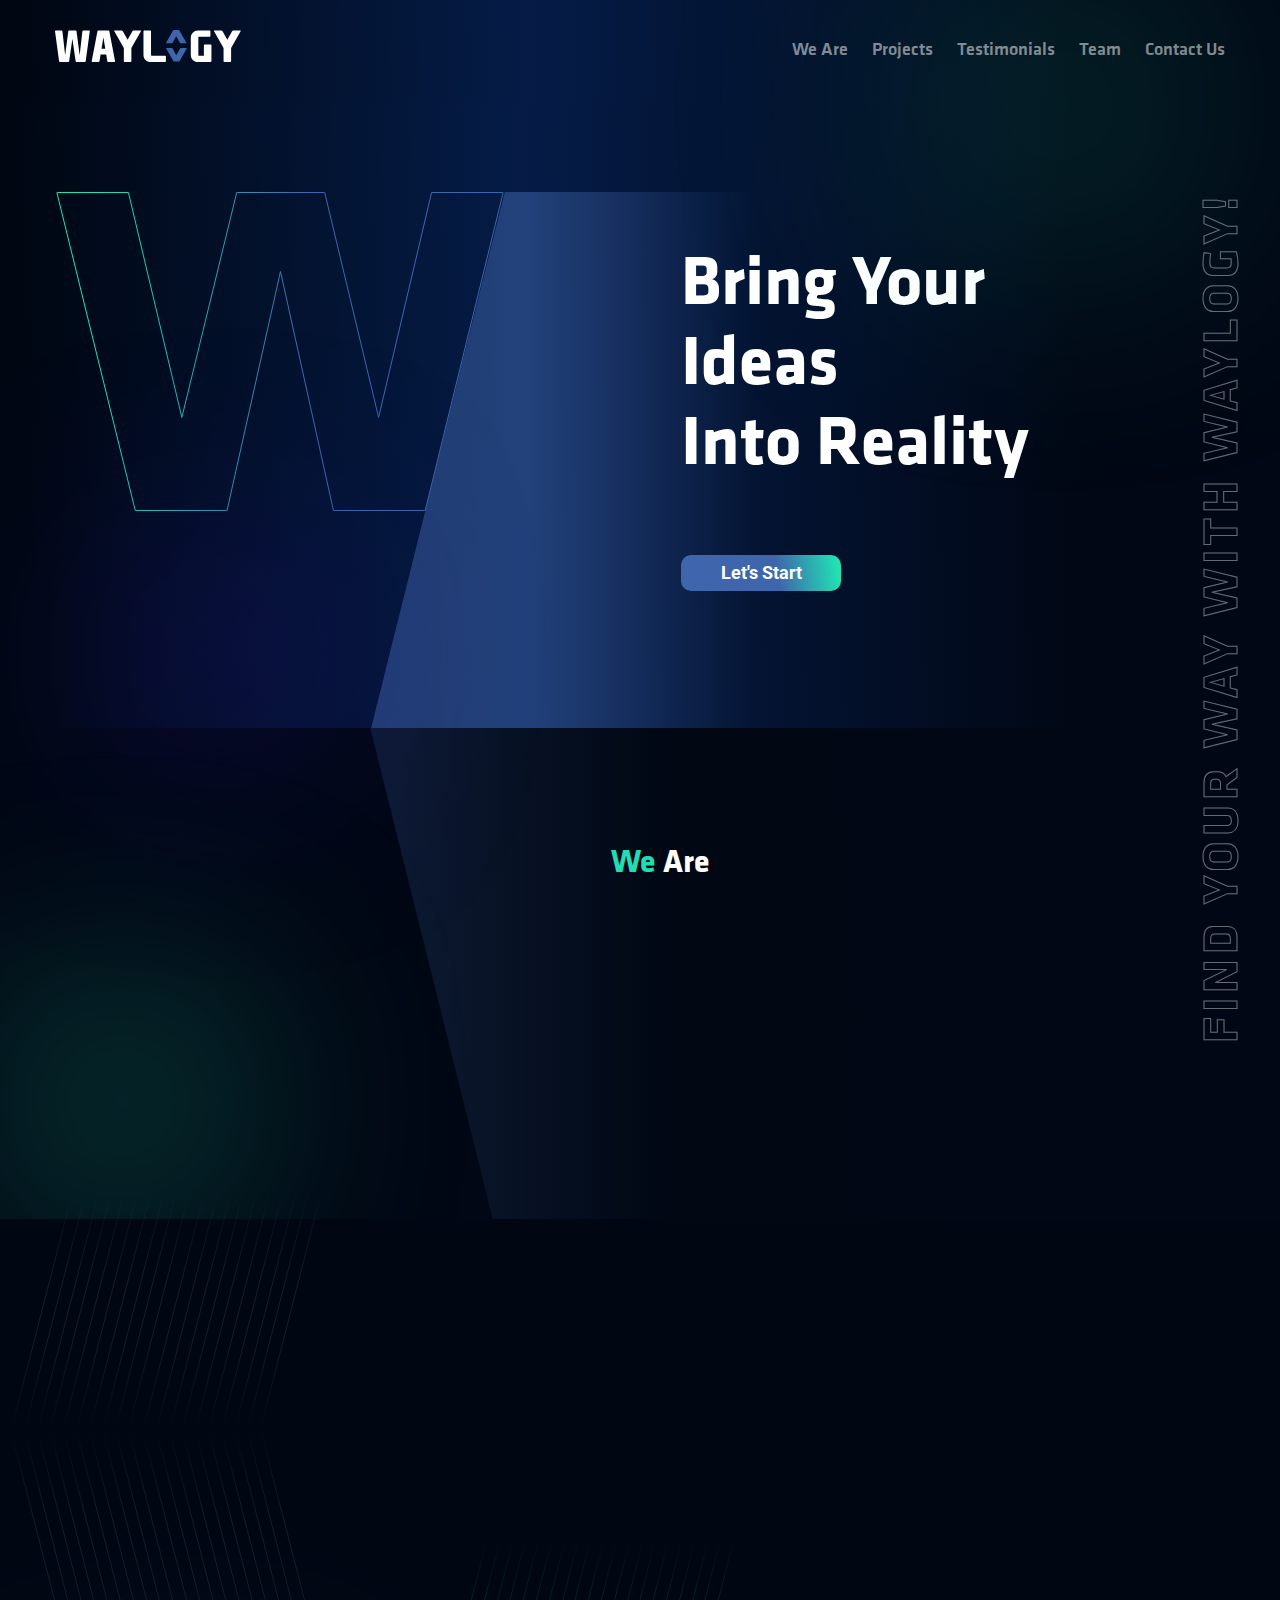
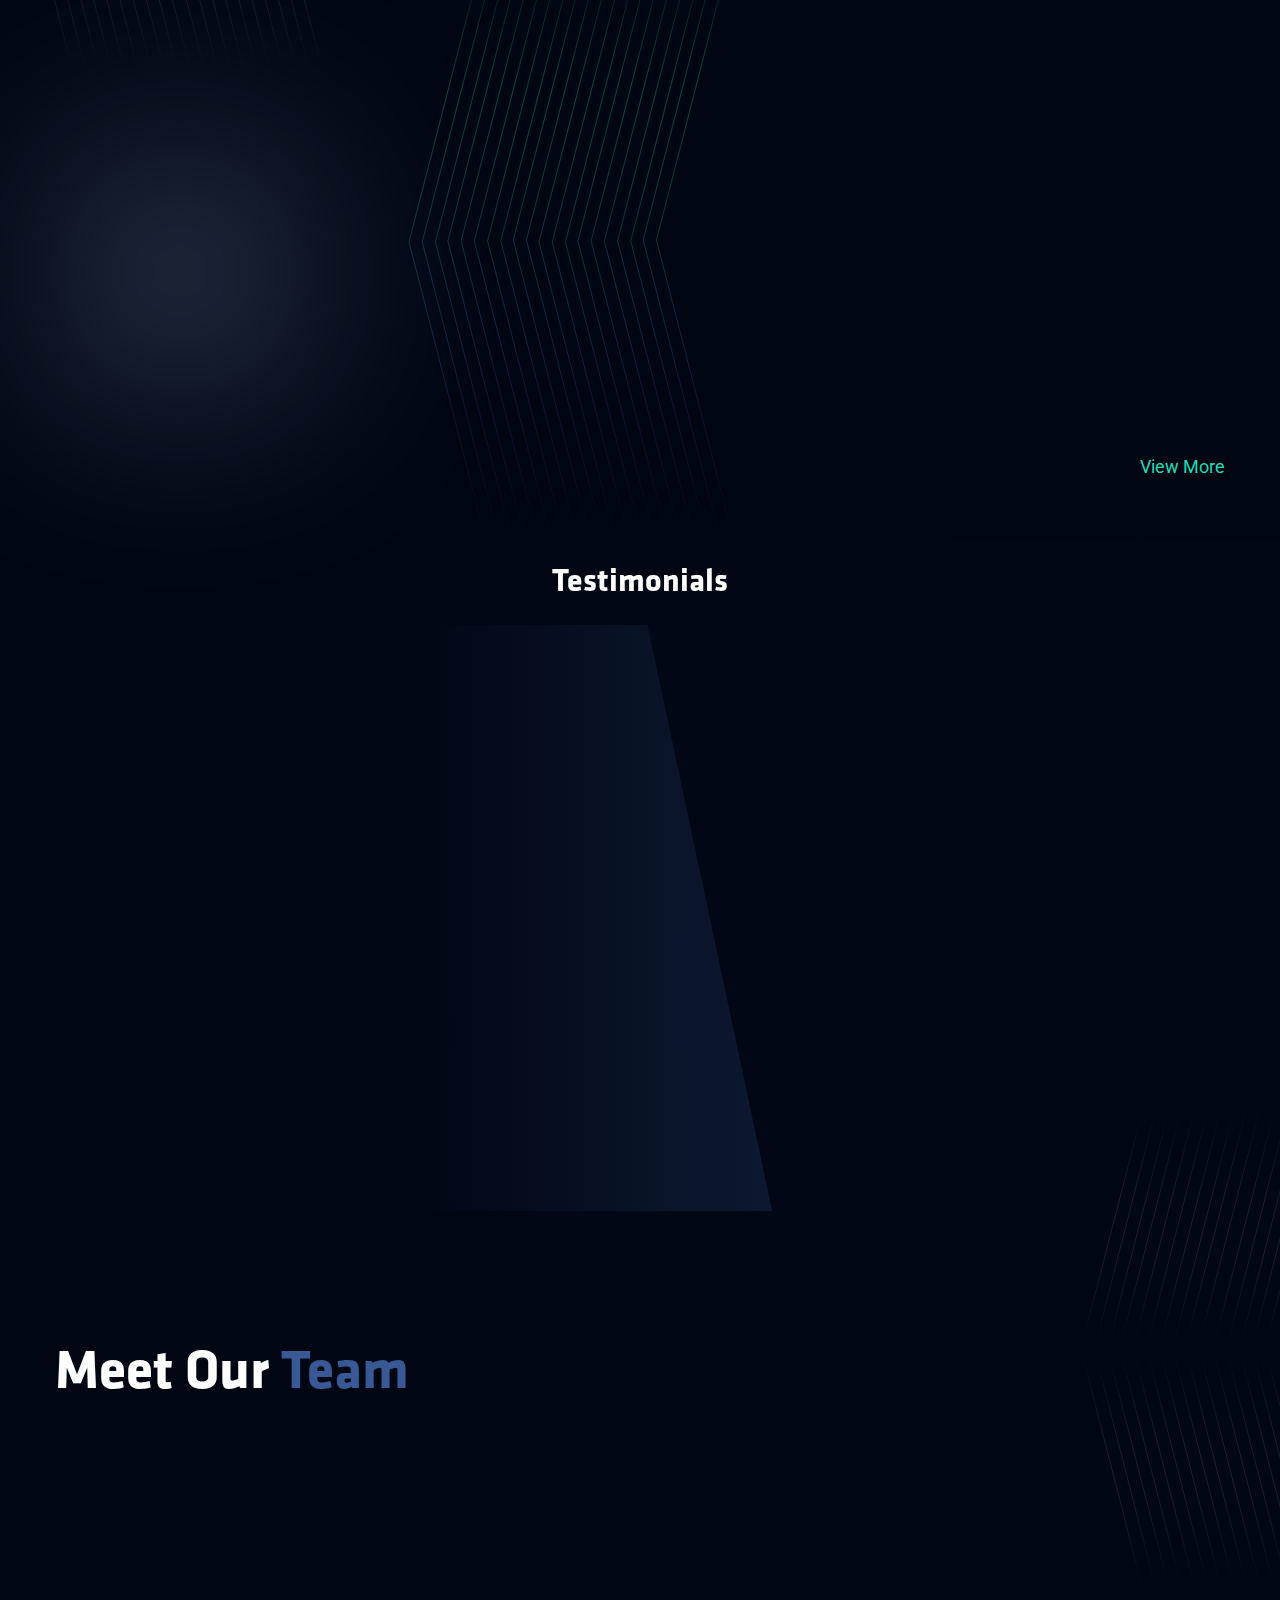
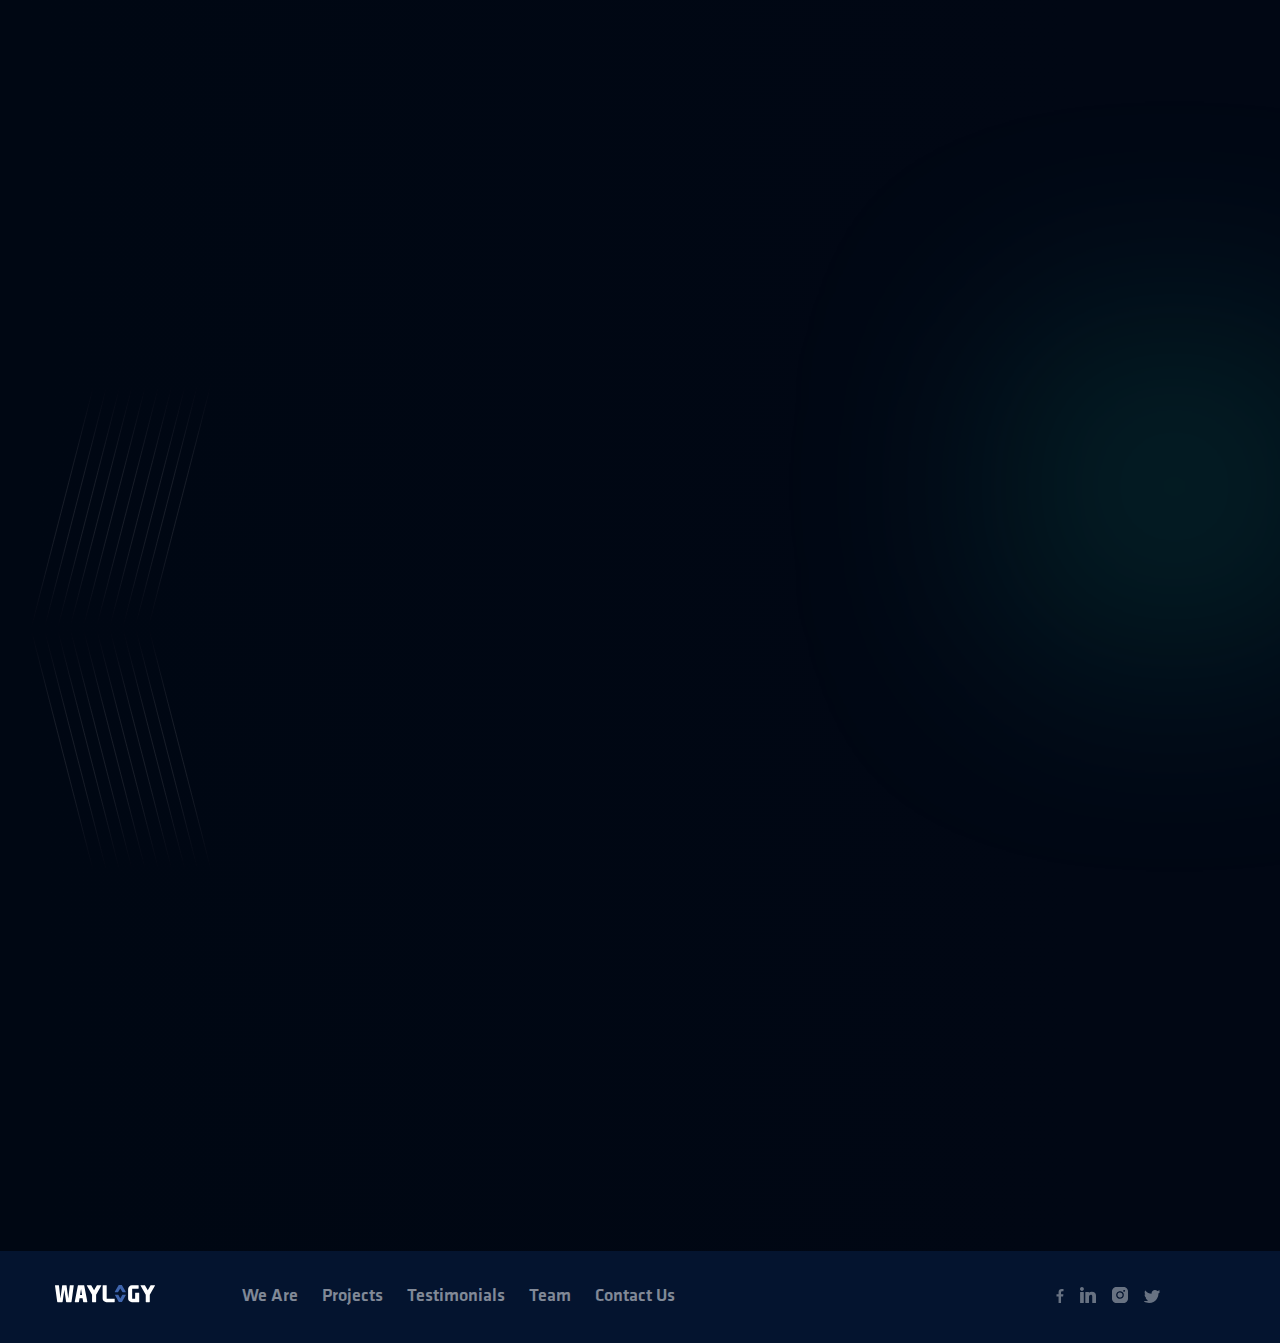
==== commit b83a830b: "Fix bugs, send form without refresh" ====
--- a/docs/index.html
+++ b/docs/index.html
@@ -6,8 +6,8 @@
     <meta name="viewport" content="width=device-width, initial-scale=1.0">
     <title>WayLogy</title>
 
+    <link rel="stylesheet" href="css/aos.css"/>
     <link rel="stylesheet" href="css/swiper-bundle.css"/>
-    <link rel="stylesheet" href="css/aos.css"/>
     <link rel="stylesheet" href="scss/style.css">
 </head>
 <body>
@@ -41,7 +41,8 @@
                 <ul class="menu">
                     <li class="menu__item"><a href="#about" class="menu__item-link" data-scroll>We Are</a></li>
                     <li class="menu__item"><a href="#projects" class="menu__item-link" data-scroll>Projects</a></li>
-                    <li class="menu__item"><a href="#testimonials" class="menu__item-link" data-scroll>Testimonials</a></li>
+                    <li class="menu__item"><a href="#testimonials" class="menu__item-link" data-scroll>Testimonials</a>
+                    </li>
                     <li class="menu__item"><a href="#team" class="menu__item-link" data-scroll>Team</a></li>
                     <li class="menu__item"><a href="#contactUs" class="menu__item-link" data-scroll>Contact Us</a></li>
                 </ul>
@@ -81,7 +82,8 @@
                     <div class="btn"
                          data-aos="fade-up"
                          data-aos-delay="1200"
-                         data-aos-easing="ease-in-out">Let's start
+                         data-aos-easing="ease-in-out">
+                        <a href="#form">Let's start</a>
                     </div>
                 </div>
 
@@ -450,33 +452,33 @@
                 <div class="form-inside-content">
                     <h3 class="form-title">We're waiting for you</h3>
 
-                    <form class="form-wrapper" id="form">
+                    <form class="form-wrapper" id="form" method="post" autocomplete="off">
 
                         <div class="form-group">
                             <label for="username">Name</label>
-                            <input type="text" id="username" name="username"/>
+                            <input type="text" id="username" name="username" required/>
                         </div>
                         <div class="form-group">
                             <label for="email">Email</label>
-                            <input type="email" id="email" name="email"/>
+                            <input type="email" id="email" name="email" required/>
                         </div>
                         <div class="form-group">
                             <label for="message">Message</label>
-                            <textarea id="message" name="message"></textarea>
+                            <textarea id="message" name="message" required></textarea>
                         </div>
 
-                        <button class="btn btn-form">
+                        <button class="btn btn-form" type="submit">
                             <span class="btn-form-submit">Let's start</span>
                             <span class="btn-form-loading">
-                            <svg viewBox="0 0 512 512" width="100" title="sync-alt">
+                                <svg viewBox="0 0 512 512" width="100" title="sync-alt">
                                 <path d="M370.72 133.28C339.458 104.008 298.888 87.962 255.848 88c-77.458.068-144.328 53.178-162.791 126.85-1.344 5.363-6.122 9.15-11.651 9.15H24.103c-7.498 0-13.194-6.807-11.807-14.176C33.933 94.924 134.813 8 256 8c66.448 0 126.791 26.136 171.315 68.685L463.03 40.97C478.149 25.851 504 36.559 504 57.941V192c0 13.255-10.745 24-24 24H345.941c-21.382 0-32.09-25.851-16.971-40.971l41.75-41.749zM32 296h134.059c21.382 0 32.09 25.851 16.971 40.971l-41.75 41.75c31.262 29.273 71.835 45.319 114.876 45.28 77.418-.07 144.315-53.144 162.787-126.849 1.344-5.363 6.122-9.15 11.651-9.15h57.304c7.498 0 13.194 6.807 11.807 14.176C478.067 417.076 377.187 504 256 504c-66.448 0-126.791-26.136-171.315-68.685L48.97 471.03C33.851 486.149 8 475.441 8 454.059V320c0-13.255 10.745-24 24-24z"/>
                             </svg>
-                        </span>
+                            </span>
                             <span class="btn-form-check">
-                            <svg viewBox="0 0 512 512" width="100" title="check">
+                                <svg viewBox="0 0 512 512" width="100" title="check">
                                 <path d="M173.898 439.404l-166.4-166.4c-9.997-9.997-9.997-26.206 0-36.204l36.203-36.204c9.997-9.998 26.207-9.998 36.204 0L192 312.69 432.095 72.596c9.997-9.997 26.207-9.997 36.204 0l36.203 36.204c9.997 9.997 9.997 26.206 0 36.204l-294.4 294.401c-9.998 9.997-26.207 9.997-36.204-.001z"/>
                             </svg>
-                        </span>
+                            </span>
                         </button>
                     </form>
                 </div>
@@ -514,12 +516,14 @@
                             </svg>
                         </a>
                     </div>
-                    <ul class="navigation">
-                        <li class="navigation__item"><a href="#about">We Are</a></li>
-                        <li class="navigation__item"><a href="#projects">Projects</a></li>
-                        <li class="navigation__item"><a href="#testimonials">Testimonials</a></li>
-                        <li class="navigation__item"><a href="#team">Team</a></li>
-                        <li class="navigation__item"><a href="#contactUs">Contact Us</a></li>
+                    <ul class="menu">
+                        <li class="menu__item"><a href="#about" class="menu__item-link" data-scroll>We Are</a></li>
+                        <li class="menu__item"><a href="#projects" class="menu__item-link" data-scroll>Projects</a></li>
+                        <li class="menu__item"><a href="#testimonials" class="menu__item-link"
+                                                  data-scroll>Testimonials</a></li>
+                        <li class="menu__item"><a href="#team" class="menu__item-link" data-scroll>Team</a></li>
+                        <li class="menu__item"><a href="#contactUs" class="menu__item-link" data-scroll>Contact Us</a>
+                        </li>
                     </ul>
                 </div>
                 <div class="socials">
@@ -556,8 +560,8 @@
     </footer>
 </div>
 
+<script src="js/aos.js"></script>
 <script src="js/swiper-bundle.js"></script>
-<script src="js/aos.js"></script>
 <script src="js/main.js"></script>
 </body>
 </html>
--- a/docs/scss/style.css
+++ b/docs/scss/style.css
@@ -249,7 +249,8 @@
   font-size: 18px;
   line-height: 32px;
   font-family: 'Roboto', sans-serif;
-  overflow-x: hidden; }
+  overflow-x: hidden;
+  background: linear-gradient(268.72deg, #010714 16.07%, #051C47 58.66%, #000713 97.45%); }
   body.locked {
     overflow: hidden; }
 
@@ -765,7 +766,7 @@
     margin: 0;
     text-align: center; }
   .form .form-wrapper {
-    width: 360px;
+    width: 420px;
     text-align: center;
     margin: 0 auto; }
   .form .form-group {
@@ -773,7 +774,7 @@
     flex-wrap: wrap;
     justify-content: space-between;
     margin: 0 0 14px;
-    width: 360px; }
+    width: 420px; }
     .form .form-group label {
       display: block;
       margin: 0 0 2px;
@@ -808,7 +809,7 @@
       border: 1px solid #fff;
       border-radius: 4px;
       box-sizing: border-box;
-      padding: 12px 20px;
+      padding: 10px;
       color: #cccccc;
       font-family: 'Roboto', sans-serif;
       font-size: 16px;
@@ -816,7 +817,7 @@
       transition: 0.3s ease;
       background: transparent;
       resize: none;
-      height: 170px; }
+      height: 200px; }
       .form .form-group textarea:focus {
         border-color: #23DAB3; }
   .form .btn-form {
@@ -859,7 +860,8 @@
       transition: width 0.5s linear; }
     .form .active span:nth-of-type(1) {
       top: -100%;
-      transform: translateY(-50%); }
+      transform: translateY(-50%);
+      display: none; }
     .form .active span:nth-of-type(2) {
       display: block;
       top: 50%;
@@ -898,7 +900,7 @@
     flex: 4; }
   .footer .logo {
     flex: 1; }
-  .footer .navigation {
+  .footer .menu {
     flex: 4; }
   .footer .socials {
     flex: 1;
@@ -1178,7 +1180,7 @@
   .footer .content {
     flex-direction: column;
     align-items: flex-start; }
-  .footer .navigation {
+  .footer .menu {
     flex-direction: column;
     margin-top: 20px; } }
 @media screen and (max-width: 479.98px) {
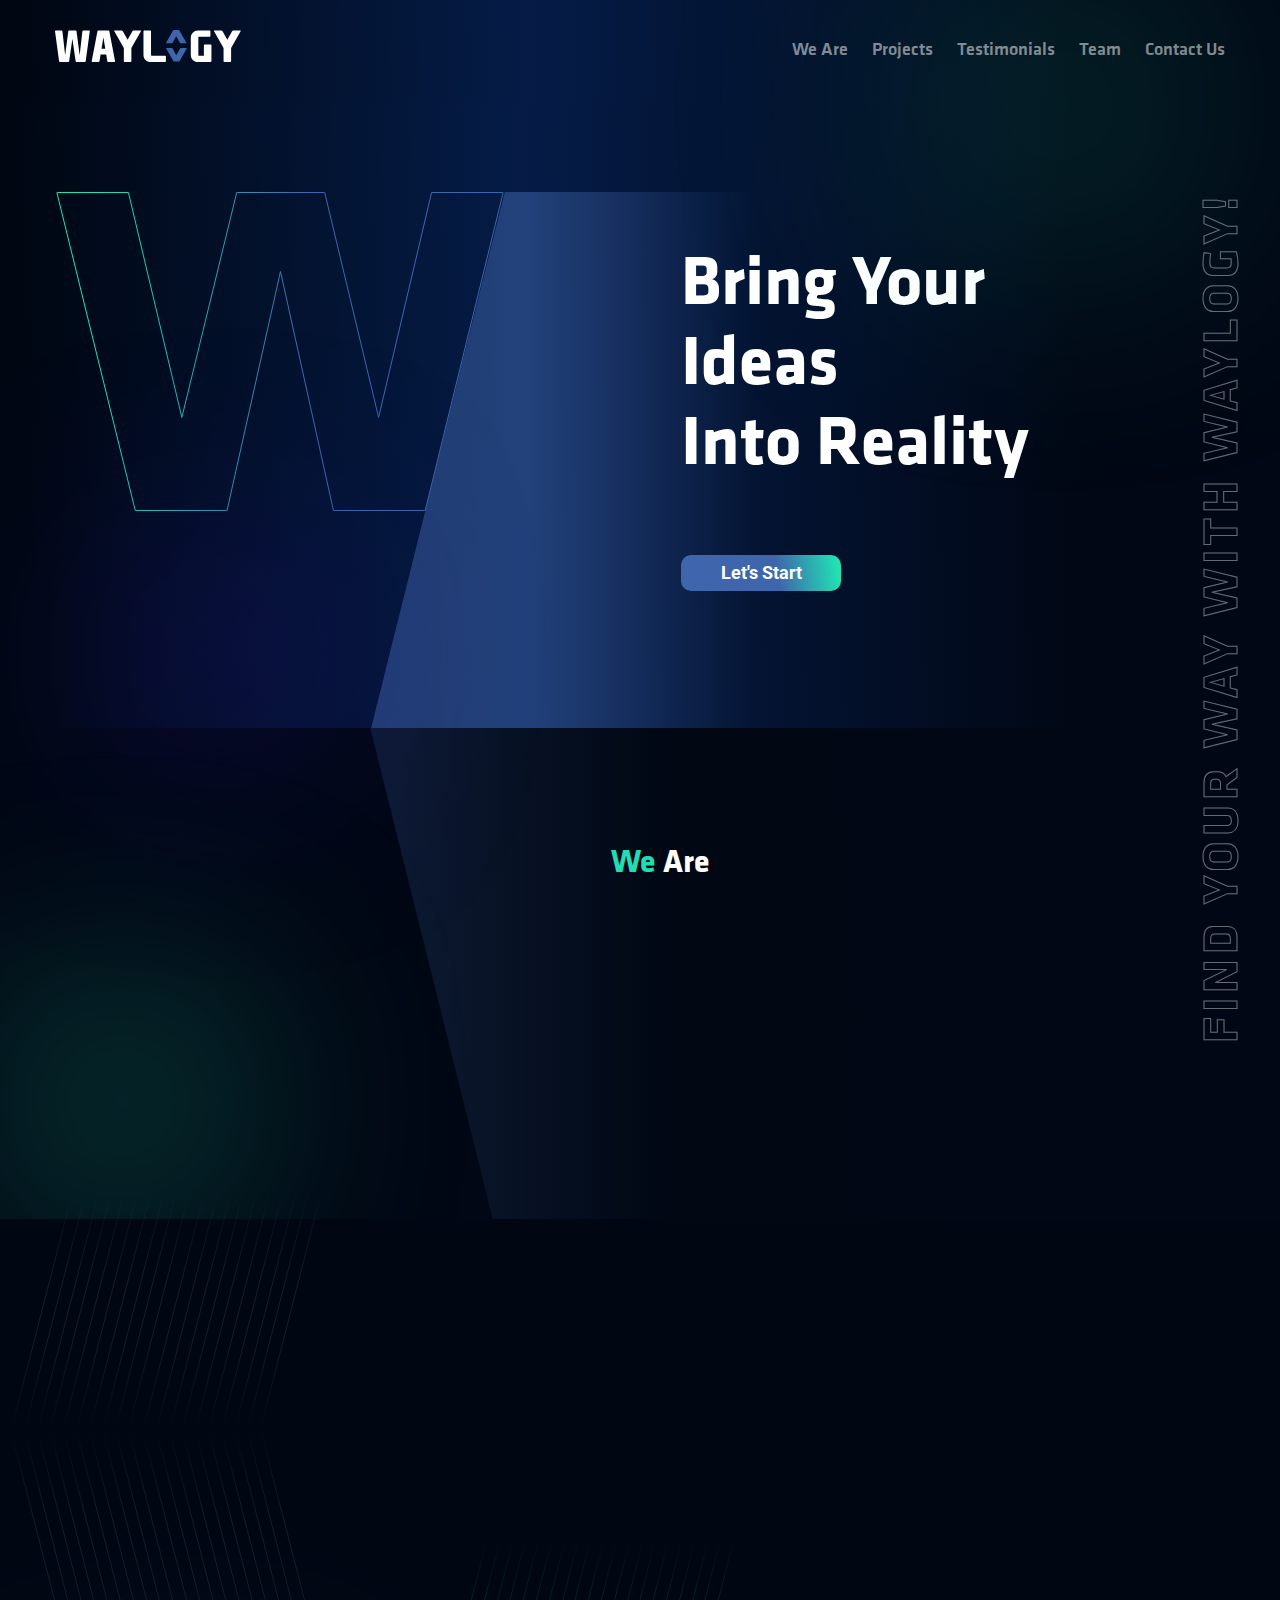
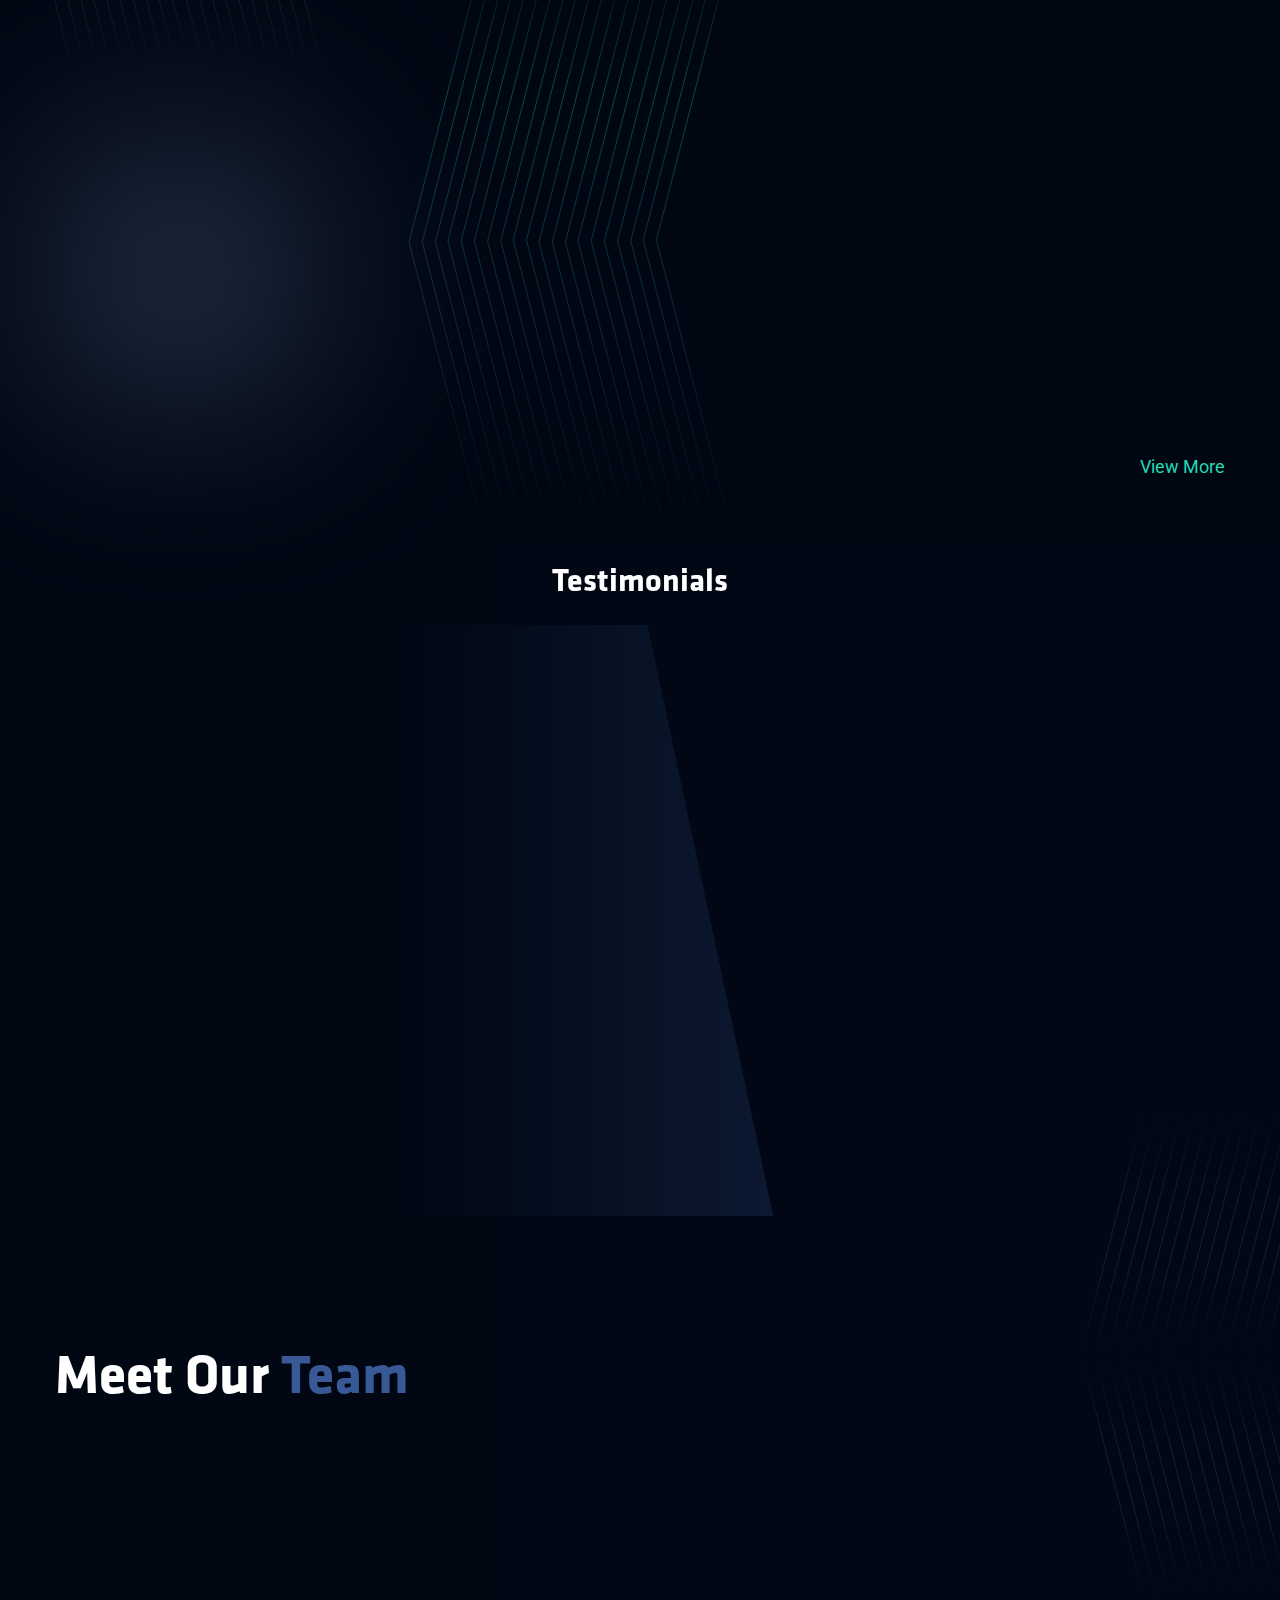
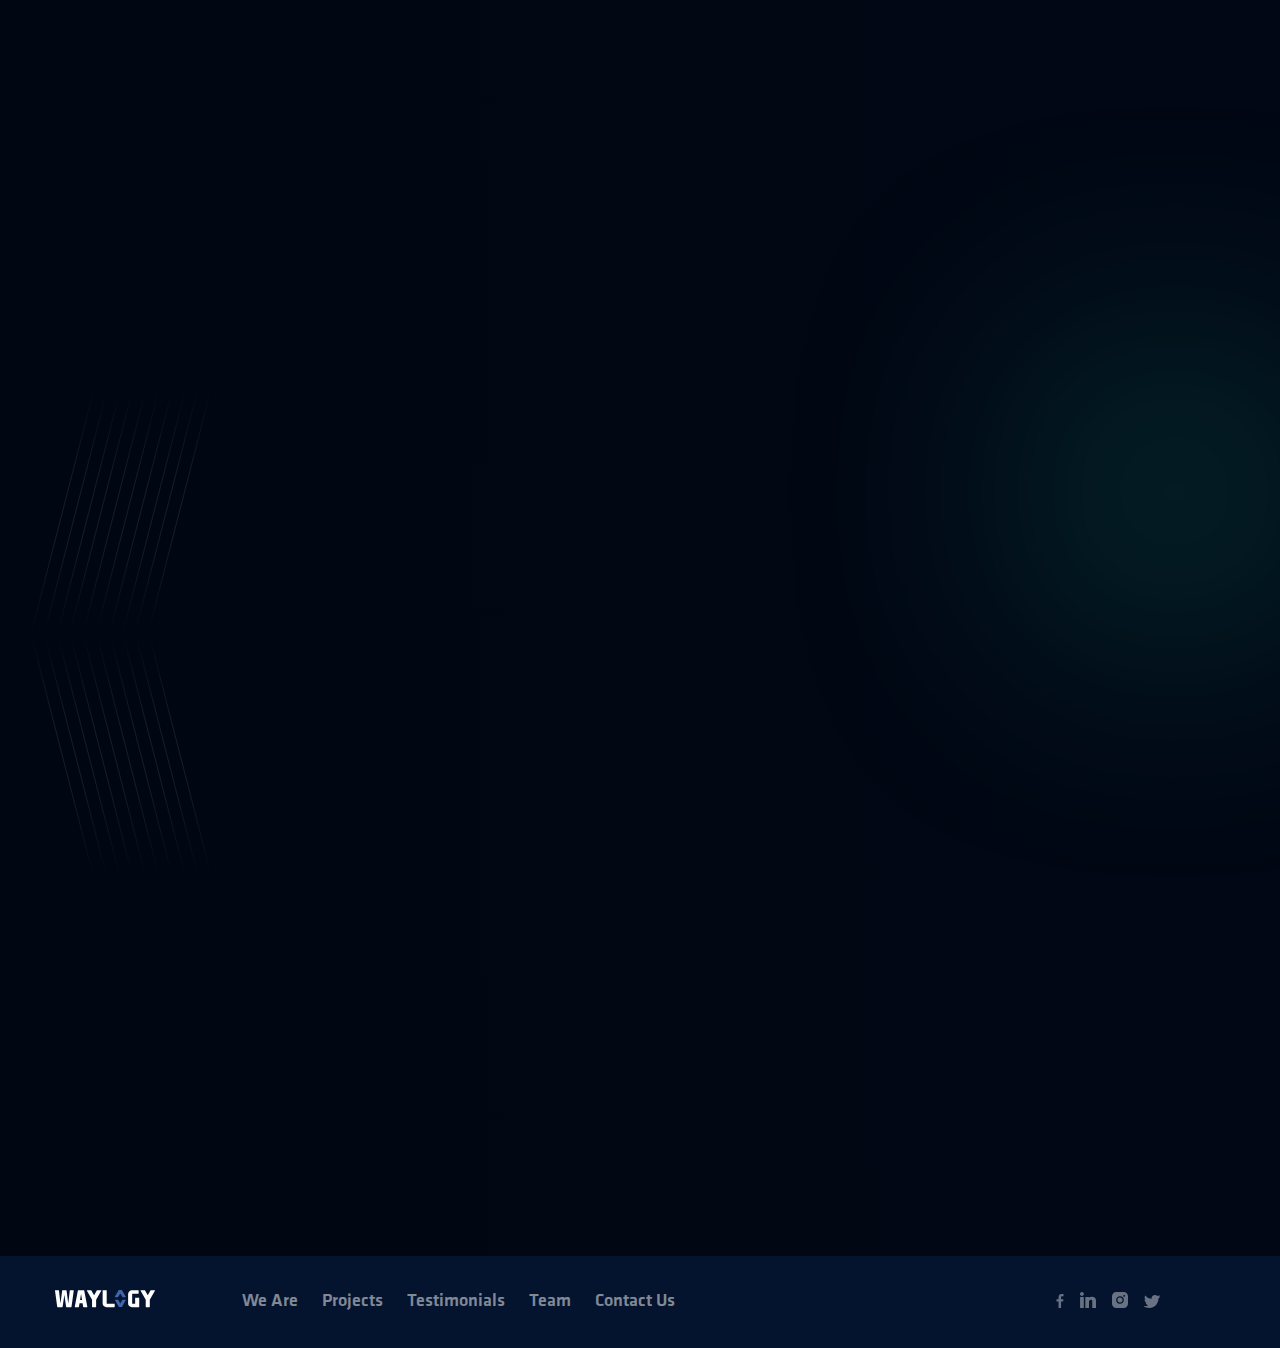
==== commit bd7bbdd4: "Improve testoimonial view on  mobile" ====
--- a/docs/index.html
+++ b/docs/index.html
@@ -269,22 +269,22 @@
                  data-aos-easing="ease-in-out">
                 <div class="custom-swiper-wrapper">
                     <!-- If we need navigation buttons -->
-                    <div class="swiper-button-custom-prev">
-                        <svg width="91" height="91" viewBox="0 0 91 91" fill="none" xmlns="http://www.w3.org/2000/svg">
-                            <circle opacity="0.05" cx="45.5" cy="45.5" r="45.5" fill="white"/>
-                            <circle cx="46" cy="46" r="19.5" stroke="url(#paint0_linear_134_891)"/>
-                            <path fill-rule="evenodd" clip-rule="evenodd"
-                                  d="M50 40.645L44.4372 46L50 51.355L48.2874 53L41 46L48.2874 39L50 40.645Z"
-                                  fill="#23DAB3"/>
-                            <defs>
-                                <linearGradient id="paint0_linear_134_891" x1="33" y1="31" x2="59" y2="63"
-                                                gradientUnits="userSpaceOnUse">
-                                    <stop stop-color="#38599B"/>
-                                    <stop offset="1" stop-color="#23DAB3"/>
-                                </linearGradient>
-                            </defs>
-                        </svg>
-                    </div>
+<!--                    <div class="swiper-button-custom-prev">-->
+<!--                        <svg width="91" height="91" viewBox="0 0 91 91" fill="none" xmlns="http://www.w3.org/2000/svg">-->
+<!--                            <circle opacity="0.05" cx="45.5" cy="45.5" r="45.5" fill="white"/>-->
+<!--                            <circle cx="46" cy="46" r="19.5" stroke="url(#paint0_linear_134_891)"/>-->
+<!--                            <path fill-rule="evenodd" clip-rule="evenodd"-->
+<!--                                  d="M50 40.645L44.4372 46L50 51.355L48.2874 53L41 46L48.2874 39L50 40.645Z"-->
+<!--                                  fill="#23DAB3"/>-->
+<!--                            <defs>-->
+<!--                                <linearGradient id="paint0_linear_134_891" x1="33" y1="31" x2="59" y2="63"-->
+<!--                                                gradientUnits="userSpaceOnUse">-->
+<!--                                    <stop stop-color="#38599B"/>-->
+<!--                                    <stop offset="1" stop-color="#23DAB3"/>-->
+<!--                                </linearGradient>-->
+<!--                            </defs>-->
+<!--                        </svg>-->
+<!--                    </div>-->
                     <!-- Slider main container -->
                     <div class="swiper">
                         <!-- Additional required wrapper -->
@@ -292,92 +292,41 @@
                             <!-- Slides -->
                             <div class="swiper-slide">
                                 <div class="block-testimonials">
-                                    <p class="comment">Great work! Together with these guys we made a coolest project
-                                        ever.
-                                        Always on
-                                        touch, I have the feeling that they are my partners not just a development team.
-                                        <br>
-                                        Many thanks, wish to have future cooperation.</p>
-                                    <div class="testimonial-author">
-                                        <img class="testimonial-author-image" src="img/person-1.png" alt="user-name">
-                                        <div class="testimonial-author__info">
-                                            <p class="testimonial-author__info-name">Oleksandra Koval</p>
-                                            <p class="testimonial-author__info-position">CTO BMP PLATFORM</p>
+                                        <p class="comment">"We’re impressed with the exceptional quality of WayLogy’s work."</p>
+                                        <p class="comment">
+                                            WayLogy continues to deliver top-notch work, both design and
+                                            functionality-wise, on time and according to the client's specifications. They
+                                            excel at project management, and their ability to leverage their experience into
+                                            well-performing solutions has broadened the scope of the engagement.</p>
+                                        <div class="testimonial-author">
+                                            <img class="testimonial-author-image" src="img/Michael_Kogan.jpg" alt="Michael Kogan">
+                                            <div class="testimonial-author__info">
+                                                <p class="testimonial-author__info-name">Michael Kogan</p>
+                                                <p class="testimonial-author__info-position">Founder, Wolfie</p>
+                                            </div>
                                         </div>
                                     </div>
-                                </div>
-                            </div>
-                            <div class="swiper-slide">
-                                <div class="block-testimonials">
-                                    <p class="comment">Great work! Together with these guys we made a coolest project
-                                        ever.
-                                        Always on
-                                        touch, I have the feeling that they are my partners not just a development team.
-                                        <br>
-                                        Many thanks, wish to have future cooperation.</p>
-                                    <div class="testimonial-author">
-                                        <img class="testimonial-author-image" src="img/person-1.png" alt="user-name">
-                                        <div class="testimonial-author__info">
-                                            <p class="testimonial-author__info-name">Oleksandra Koval 1</p>
-                                            <p class="testimonial-author__info-position">CTO BMP PLATFORM</p>
-                                        </div>
-                                    </div>
-                                </div>
-                            </div>
-                            <div class="swiper-slide">
-                                <div class="block-testimonials">
-                                    <p class="comment">Great work! Together with these guys we made a coolest project
-                                        ever.
-                                        Always on
-                                        touch, I have the feeling that they are my partners not just a development team.
-                                        <br>
-                                        Many thanks, wish to have future cooperation.</p>
-                                    <div class="testimonial-author">
-                                        <img class="testimonial-author-image" src="img/person-1.png" alt="user-name">
-                                        <div class="testimonial-author__info">
-                                            <p class="testimonial-author__info-name">Oleksandra Koval 2</p>
-                                            <p class="testimonial-author__info-position">CTO BMP PLATFORM</p>
-                                        </div>
-                                    </div>
-                                </div>
-                            </div>
-                            <div class="swiper-slide">
-                                <div class="block-testimonials">
-                                    <p class="comment">Great work! Together with these guys we made a coolest project
-                                        ever.
-                                        Always on
-                                        touch, I have the feeling that they are my partners not just a development team.
-                                        <br>
-                                        Many thanks, wish to have future cooperation.</p>
-                                    <div class="testimonial-author">
-                                        <img class="testimonial-author-image" src="img/person-1.png" alt="user-name">
-                                        <div class="testimonial-author__info">
-                                            <p class="testimonial-author__info-name">Oleksandra Koval 3</p>
-                                            <p class="testimonial-author__info-position">CTO BMP PLATFORM</p>
-                                        </div>
-                                    </div>
-                                </div>
                             </div>
                         </div>
                     </div>
 
                     <!-- If we need navigation buttons -->
-                    <div class="swiper-button-custom-next">
-                        <svg width="91" height="91" viewBox="0 0 91 91" fill="none" xmlns="http://www.w3.org/2000/svg">
-                            <circle opacity="0.05" cx="45.5" cy="45.5" r="45.5" fill="white"/>
-                            <circle cx="46" cy="46" r="19.5" stroke="url(#paint0_linear_134_893)"/>
-                            <path fill-rule="evenodd" clip-rule="evenodd"
-                                  d="M42 51.355L47.5628 46L42 40.645L43.7126 39L51 46L43.7126 53L42 51.355Z"
-                                  fill="#23DAB3"/>
-                            <defs>
-                                <linearGradient id="paint0_linear_134_893" x1="33" y1="31" x2="59" y2="63"
-                                                gradientUnits="userSpaceOnUse">
-                                    <stop stop-color="#38599B"/>
-                                    <stop offset="1" stop-color="#23DAB3"/>
-                                </linearGradient>
-                            </defs>
-                        </svg>
-                    </div>
+<!--                    <div class="swiper-button-custom-next">-->
+<!--                        <svg width="91" height="91" viewBox="0 0 91 91" fill="none" xmlns="http://www.w3.org/2000/svg">-->
+<!--                            <circle opacity="0.05" cx="45.5" cy="45.5" r="45.5" fill="white"/>-->
+<!--                            <circle cx="46" cy="46" r="19.5" stroke="url(#paint0_linear_134_893)"/>-->
+<!--                            <path fill-rule="evenodd" clip-rule="evenodd"-->
+<!--                                  d="M42 51.355L47.5628 46L42 40.645L43.7126 39L51 46L43.7126 53L42 51.355Z"-->
+<!--                                  fill="#23DAB3"/>-->
+<!--                            <defs>-->
+<!--                                <linearGradient id="paint0_linear_134_893" x1="33" y1="31" x2="59" y2="63"-->
+<!--                                                gradientUnits="userSpaceOnUse">-->
+<!--                                    <stop stop-color="#38599B"/>-->
+<!--                                    <stop offset="1" stop-color="#23DAB3"/>-->
+<!--                                </linearGradient>-->
+<!--                            </defs>-->
+<!--                        </svg>-->
+<!--                    </div>-->
                 </div>
             </div>
         </div>
--- a/docs/scss/style.css
+++ b/docs/scss/style.css
@@ -600,20 +600,39 @@
     right: -120px; }
 
 .block-testimonials {
-  background: url("../img/border-gradient.png") no-repeat center center;
   background-size: contain;
   padding: 85px 90px 50px;
-  height: 447px;
+  width: calc(100% - 2px);
   display: flex;
   flex-direction: column;
   justify-content: space-between;
-  user-select: none; }
+  user-select: none;
+  margin: auto;
+  position: relative;
+  box-sizing: border-box;
+  background: #010714;
+  background-clip: padding-box;
+  border: solid 1px transparent;
+  border-radius: 10px; }
+  .block-testimonials:before {
+    content: '';
+    position: absolute;
+    top: 0;
+    right: 0;
+    bottom: 0;
+    left: 0;
+    z-index: -1;
+    margin: -1px;
+    border-radius: inherit;
+    background: linear-gradient(90deg, #25d2b3 0%, #3f65ae 100%); }
   .block-testimonials .comment {
     color: #fff;
-    font-family: 'Roboto', sans-serif; }
+    font-family: 'Roboto', sans-serif;
+    padding-bottom: 20px; }
   .block-testimonials .testimonial-author {
     display: flex;
-    align-items: center; }
+    align-items: center;
+    margin-top: 15px; }
     .block-testimonials .testimonial-author-image {
       width: 80px;
       height: 80px;
@@ -968,10 +987,7 @@
   .custom-swiper-wrapper .swiper-button-custom-next {
     right: -75px; }
   .custom-swiper-wrapper .swiper-button-custom-prev {
-    left: -75px; }
-
-  .block-testimonials {
-    height: 410px; } }
+    left: -75px; } }
 @media screen and (max-width: 991.98px) {
   body {
     font-size: 16px;
@@ -1023,7 +1039,6 @@
       width: 65px; }
 
   .block-testimonials {
-    height: 330px;
     padding: 30px;
     max-width: 570px;
     margin: 0 auto; }
@@ -1170,12 +1185,10 @@
   .custom-swiper-wrapper .swiper-button-custom-prev {
     display: none; }
 
-  .block-testimonials {
-    height: 290px; }
-    .block-testimonials .testimonial-author__info-name {
-      font-size: 18px; }
-    .block-testimonials .testimonial-author__info-position {
-      font-size: 18px; }
+  .block-testimonials .testimonial-author__info-name {
+    font-size: 18px; }
+  .block-testimonials .testimonial-author__info-position {
+    font-size: 18px; }
 
   .footer .content {
     flex-direction: column;
@@ -1228,8 +1241,8 @@
     .projects .project {
       padding: 19px 20px 27px; }
 
-  .testimonials .block-testimonials {
-    height: 245px; }
+  .testimonials .block-testimonials .testimonial-author {
+    margin-top: 15px; }
     .testimonials .block-testimonials .testimonial-author-image {
       width: 40px;
       height: 40px; }
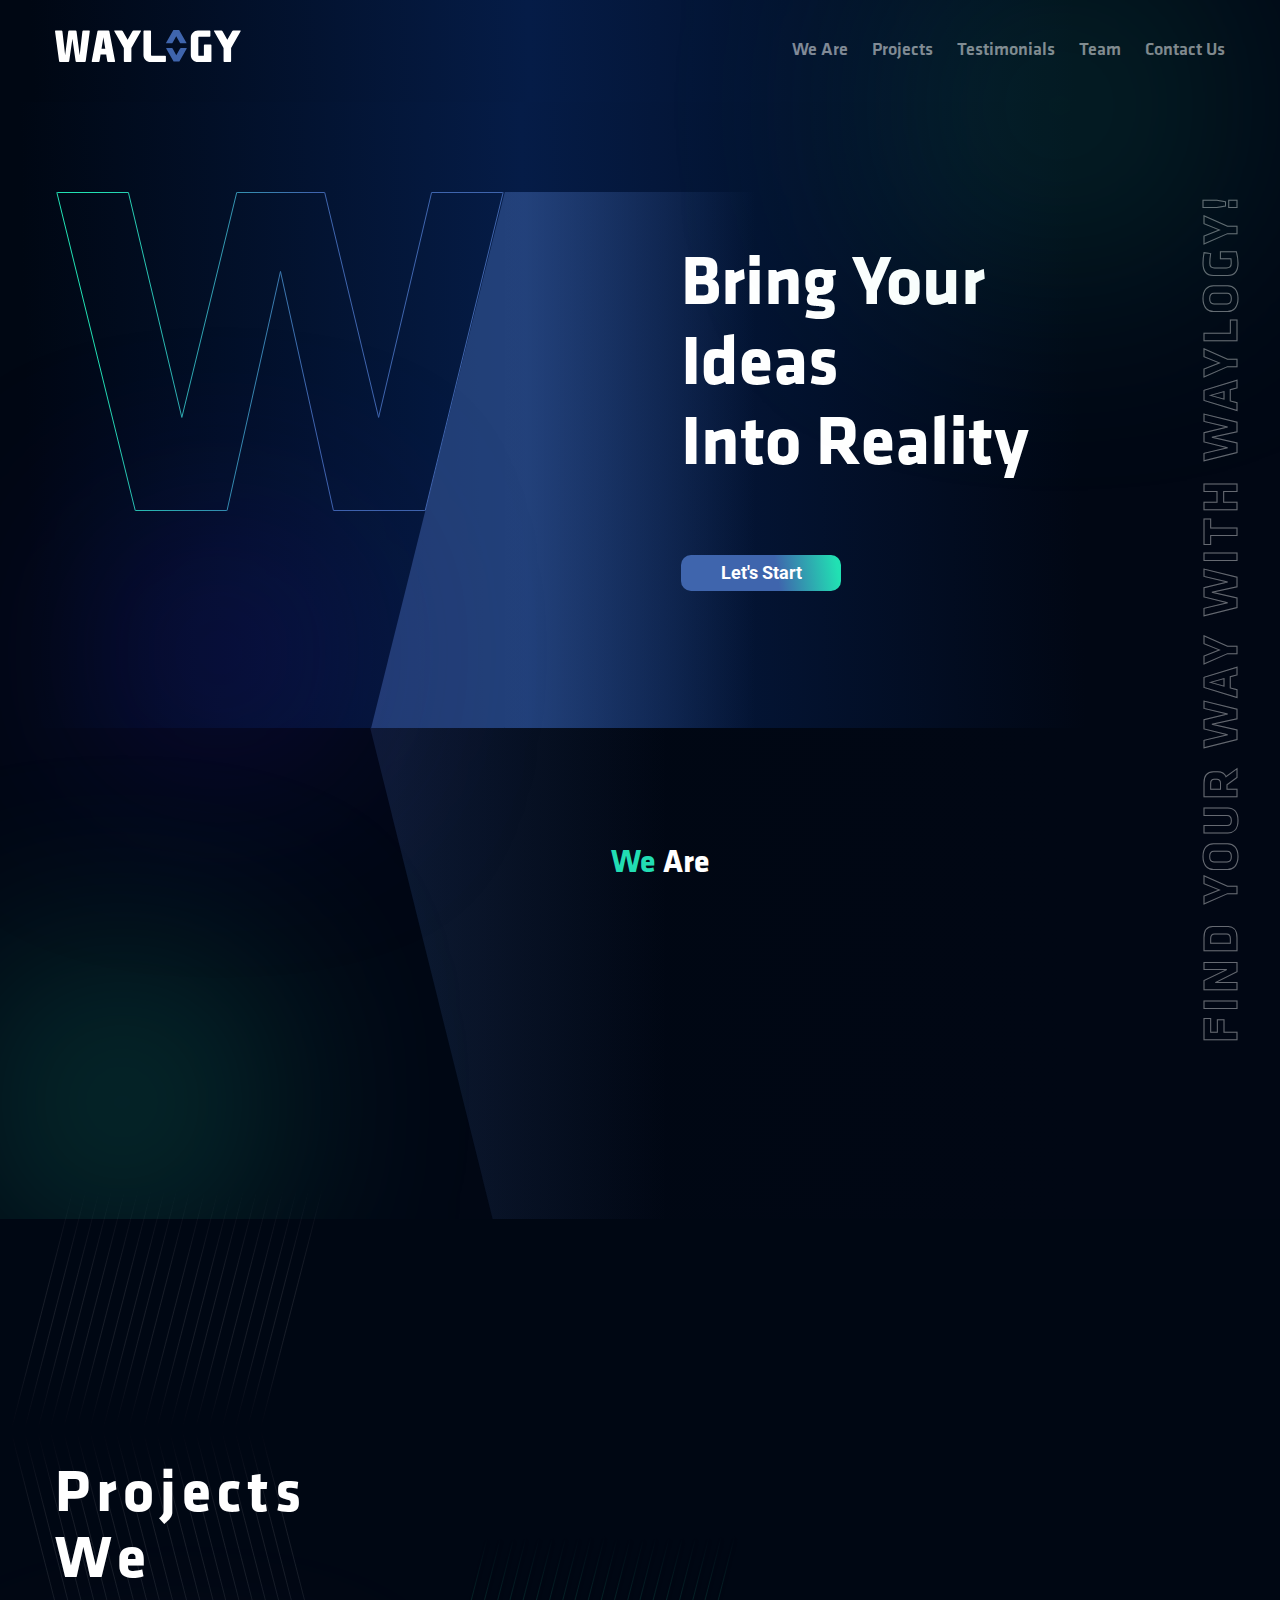
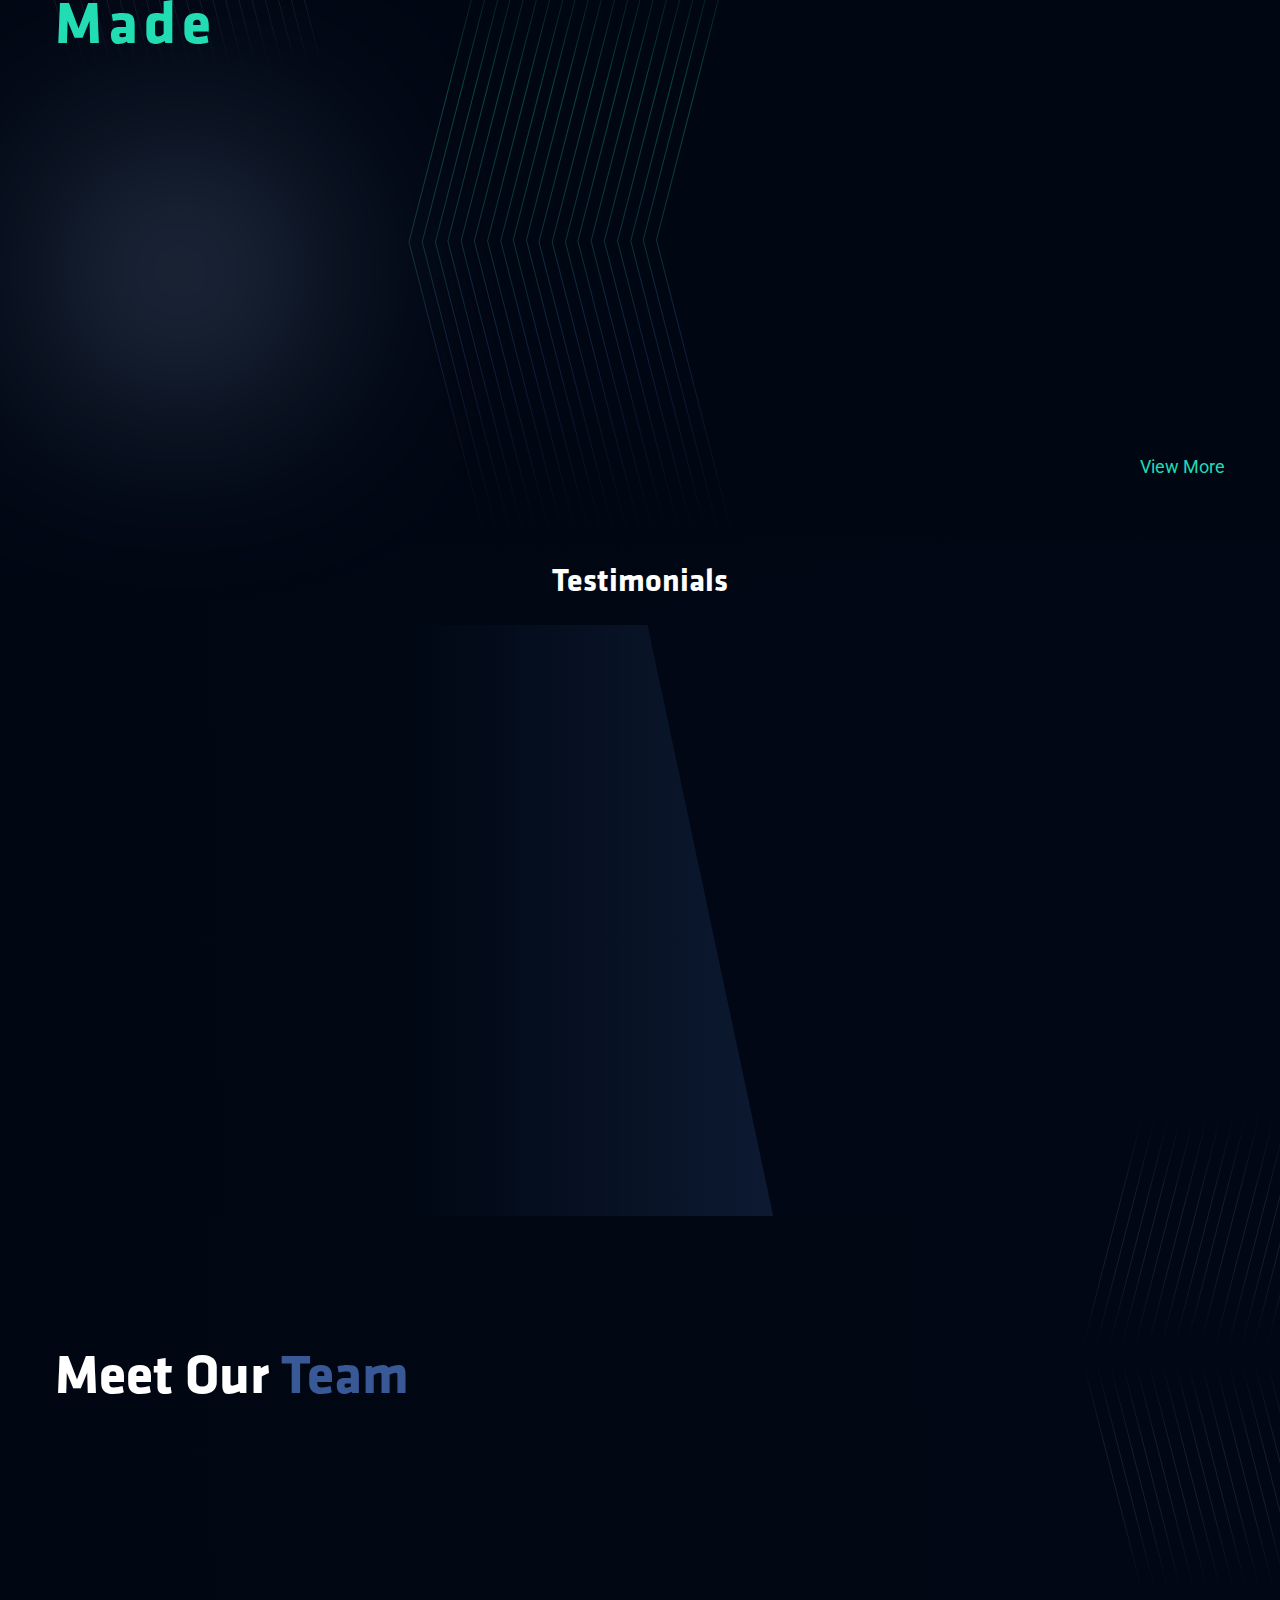
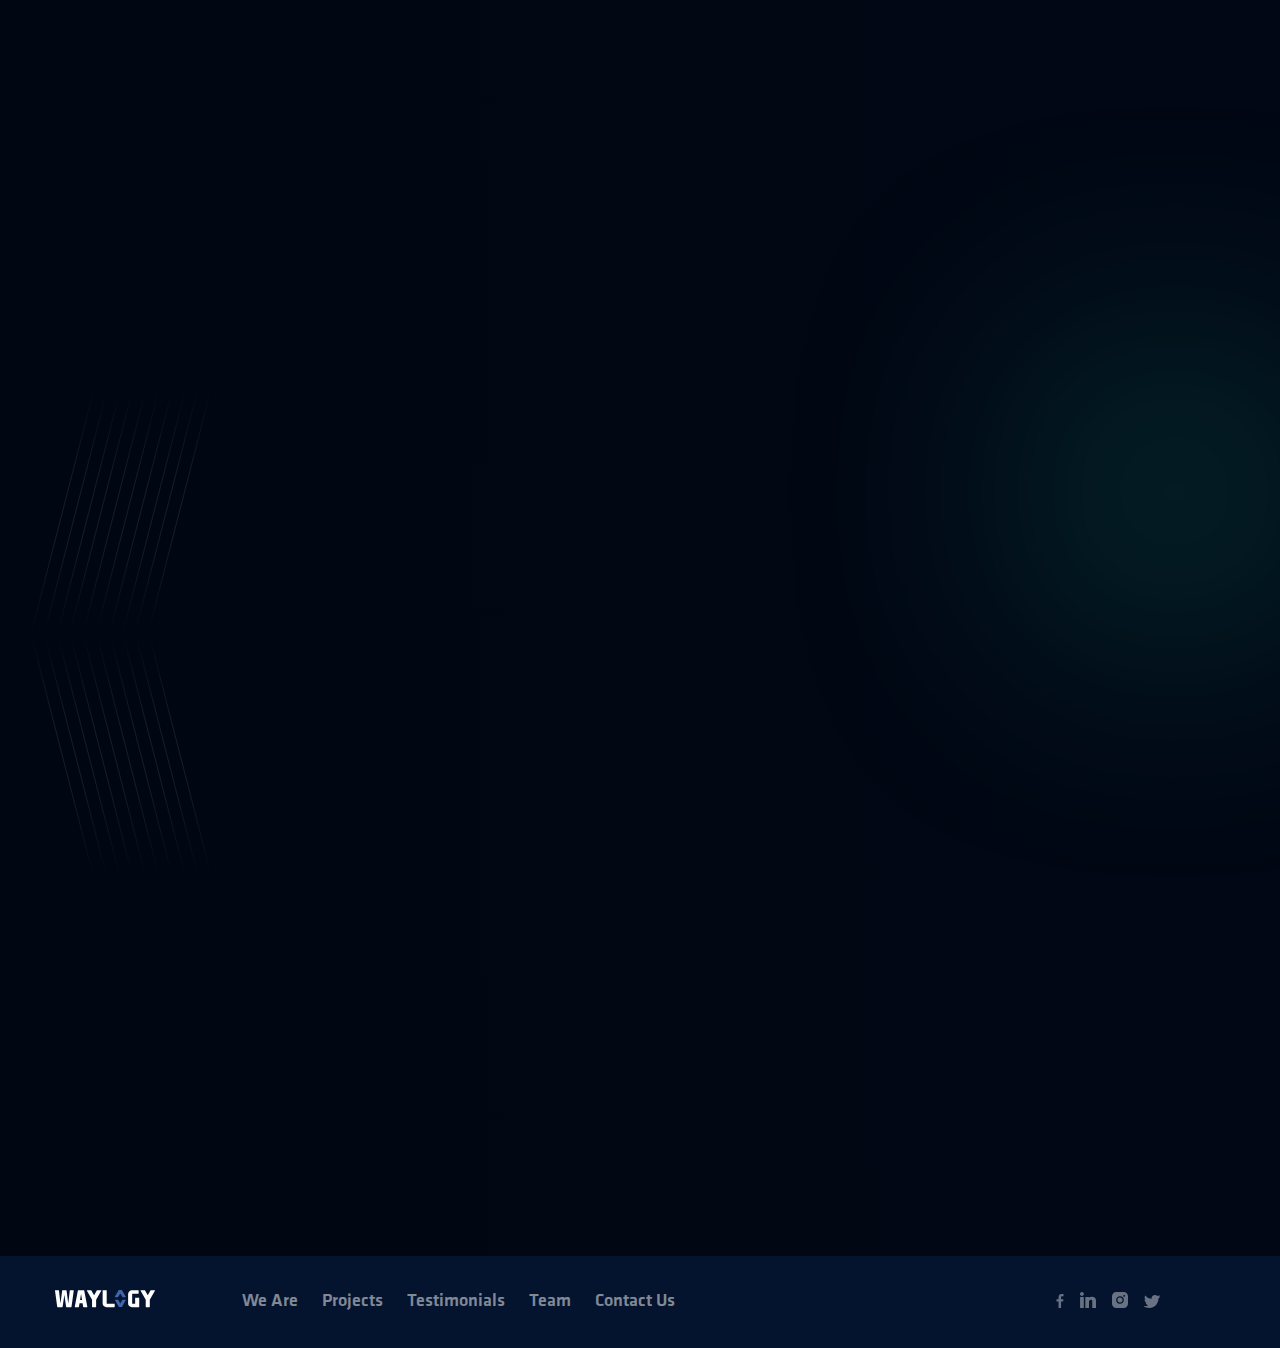
==== commit ab854c19: "Change to pure css animation, add email send form" ====
--- a/docs/index.html
+++ b/docs/index.html
@@ -4,9 +4,9 @@
     <meta charset="UTF-8">
     <meta http-equiv="X-UA-Compatible" content="IE=edge">
     <meta name="viewport" content="width=device-width, initial-scale=1.0">
+    <link rel="icon" type="image/x-icon" href="logo.ico">
     <title>WayLogy</title>
 
-    <link rel="stylesheet" href="css/aos.css"/>
     <link rel="stylesheet" href="css/swiper-bundle.css"/>
     <link rel="stylesheet" href="scss/style.css">
 </head>
@@ -48,6 +48,8 @@
                 </ul>
                 <div class="burger">
                     <span></span>
+                    <span></span>
+                    <span></span>
                 </div>
             </div>
         </div>
@@ -57,32 +59,25 @@
         <div class="container">
             <div class="wrapper-blocks">
                 <div class="bring-w">
-                    <svg data-aos="fade-right"
-                         data-aos-delay="400"
-                         data-aos-easing="ease-in-out"
-                         width="449" height="319" viewBox="0 0 449 319" fill="none" xmlns="http://www.w3.org/2000/svg">
-                        <path d="M447.486 1.11897L447.637 0.5H447H376.486H376.09L375.999 0.885373L323.12 225.402L269.296 0.883437L269.204 0.5H268.809H181.62H181.227L181.134 0.881506L126.359 225.429L73.0004 0.884404L72.909 0.5H72.5139H2H1.36179L1.51453 1.11966L79.6516 318.12L79.7453 318.5H80.137H171.138H171.539L171.626 318.109L224.974 79.4578L277.85 318.108L277.937 318.5H278.338H369.339H369.732L369.825 318.119L447.486 1.11897Z"
-                              stroke="url(#paint0_linear_134_333)"/>
-                        <defs>
-                            <linearGradient id="paint0_linear_134_333" x1="38" y1="160" x2="407" y2="167"
-                                            gradientUnits="userSpaceOnUse">
-                                <stop stop-color="#21E1B3"/>
-                                <stop offset="0.590332" stop-color="#3F65AE"/>
-                            </linearGradient>
-                        </defs>
-                    </svg>
+                    <div class="anim-right _anim-items _anim-no-hide">
+                        <svg width="449" height="319" viewBox="0 0 449 319" fill="none" xmlns="http://www.w3.org/2000/svg">
+                            <path d="M447.486 1.11897L447.637 0.5H447H376.486H376.09L375.999 0.885373L323.12 225.402L269.296 0.883437L269.204 0.5H268.809H181.62H181.227L181.134 0.881506L126.359 225.429L73.0004 0.884404L72.909 0.5H72.5139H2H1.36179L1.51453 1.11966L79.6516 318.12L79.7453 318.5H80.137H171.138H171.539L171.626 318.109L224.974 79.4578L277.85 318.108L277.937 318.5H278.338H369.339H369.732L369.825 318.119L447.486 1.11897Z"
+                                  stroke="url(#paint0_linear_134_333)"/>
+                            <defs>
+                                <linearGradient id="paint0_linear_134_333" x1="38" y1="160" x2="407" y2="167"
+                                                gradientUnits="userSpaceOnUse">
+                                    <stop stop-color="#21E1B3"/>
+                                    <stop offset="0.590332" stop-color="#3F65AE"/>
+                                </linearGradient>
+                            </defs>
+                        </svg>
+                    </div>
                 </div>
                 <div class="block-text">
-                    <h1 class="title"
-                        data-aos="fade-left"
-                        data-aos-delay="800"
-                        data-aos-easing="ease-in-out">Bring Your <br>
+                    <h1 class="title anim-left _anim-items _anim-no-hide">Bring Your <br>
                         Ideas <br>
                         Into Reality</h1>
-                    <div class="btn"
-                         data-aos="fade-up"
-                         data-aos-delay="1200"
-                         data-aos-easing="ease-in-out">
+                    <div class="btn anim-top _anim-items _anim-no-hide">
                         <a href="#form">Let's start</a>
                     </div>
                 </div>
@@ -100,19 +95,13 @@
             <div class="about-bg">
                 <div class="about-text-wrapper">
                     <h2 class="about-title"><span class="text-green">We</span> Are</h2>
-                    <p class="about-text"
-                       data-aos="fade-up"
-                       data-aos-offset="100"
-                       data-aos-easing="ease-in-out">WayLogy - is a Ukrainian software development company which
+                    <p class="about-text anim-top _anim-items _anim-no-hide">WayLogy - is a Ukrainian software development company which
                         specialises
                         on
                         developing cross-platform mobile applications with Flutter, backend solutions, web applications
                         and
                         UI/UX design and more.</p>
-                    <p class="about-text"
-                       data-aos="fade-up"
-                       data-aos-offset="100"
-                       data-aos-easing="ease-in-out">We make high-quality products with a transparent and adaptive
+                    <p class="about-text anim-top _anim-items _anim-no-hide">We make high-quality products with a transparent and adaptive
                         development process
                         that allows us to develop each product as efficiently and individually as possible.</p>
                 </div>
@@ -123,9 +112,7 @@
     <section class="projects" id="projects">
         <div class="container">
             <div class="projects-wrapper">
-                <div class="projects-title"
-                     data-aos="fade-up"
-                     data-aos-easing="ease-in-out">
+                <div class="projects-title">
                     Projects <br> we <br> <span class="text-green">Made</span>
                 </div>
                 <div class="projects-list">
@@ -140,10 +127,7 @@
                     <!--                        build and batch your framing into kits, which are delivered to corresponding zones on your job-->
                     <!--                        site. Each piece snaps into place.</p>-->
                     <!--                </div>-->
-                    <div class="project"
-                         data-aos="fade-left"
-                         data-aos-delay="1000"
-                         data-aos-easing="ease-in-out">
+                    <div class="project anim-left _anim-items _anim-no-hide">
                         <div class="project__type">Mobile App | <span class="text-blue">business</span></div>
                         <div class="project__name">Wolfie Deals</div>
                         <p class="project__description">As part of Wolfie, you are a part of the family that includes
@@ -263,28 +247,25 @@
         <div class="container">
             <h3 class="title">Testimonials</h3>
 
-            <div class="custom-swiper"
-                 data-aos="fade-left"
-                 data-aos-delay="1000"
-                 data-aos-easing="ease-in-out">
+            <div class="custom-swiper anim-left _anim-items _anim-no-hide">
                 <div class="custom-swiper-wrapper">
                     <!-- If we need navigation buttons -->
-<!--                    <div class="swiper-button-custom-prev">-->
-<!--                        <svg width="91" height="91" viewBox="0 0 91 91" fill="none" xmlns="http://www.w3.org/2000/svg">-->
-<!--                            <circle opacity="0.05" cx="45.5" cy="45.5" r="45.5" fill="white"/>-->
-<!--                            <circle cx="46" cy="46" r="19.5" stroke="url(#paint0_linear_134_891)"/>-->
-<!--                            <path fill-rule="evenodd" clip-rule="evenodd"-->
-<!--                                  d="M50 40.645L44.4372 46L50 51.355L48.2874 53L41 46L48.2874 39L50 40.645Z"-->
-<!--                                  fill="#23DAB3"/>-->
-<!--                            <defs>-->
-<!--                                <linearGradient id="paint0_linear_134_891" x1="33" y1="31" x2="59" y2="63"-->
-<!--                                                gradientUnits="userSpaceOnUse">-->
-<!--                                    <stop stop-color="#38599B"/>-->
-<!--                                    <stop offset="1" stop-color="#23DAB3"/>-->
-<!--                                </linearGradient>-->
-<!--                            </defs>-->
-<!--                        </svg>-->
-<!--                    </div>-->
+                    <!--                    <div class="swiper-button-custom-prev">-->
+                    <!--                        <svg width="91" height="91" viewBox="0 0 91 91" fill="none" xmlns="http://www.w3.org/2000/svg">-->
+                    <!--                            <circle opacity="0.05" cx="45.5" cy="45.5" r="45.5" fill="white"/>-->
+                    <!--                            <circle cx="46" cy="46" r="19.5" stroke="url(#paint0_linear_134_891)"/>-->
+                    <!--                            <path fill-rule="evenodd" clip-rule="evenodd"-->
+                    <!--                                  d="M50 40.645L44.4372 46L50 51.355L48.2874 53L41 46L48.2874 39L50 40.645Z"-->
+                    <!--                                  fill="#23DAB3"/>-->
+                    <!--                            <defs>-->
+                    <!--                                <linearGradient id="paint0_linear_134_891" x1="33" y1="31" x2="59" y2="63"-->
+                    <!--                                                gradientUnits="userSpaceOnUse">-->
+                    <!--                                    <stop stop-color="#38599B"/>-->
+                    <!--                                    <stop offset="1" stop-color="#23DAB3"/>-->
+                    <!--                                </linearGradient>-->
+                    <!--                            </defs>-->
+                    <!--                        </svg>-->
+                    <!--                    </div>-->
                     <!-- Slider main container -->
                     <div class="swiper">
                         <!-- Additional required wrapper -->
@@ -292,41 +273,43 @@
                             <!-- Slides -->
                             <div class="swiper-slide">
                                 <div class="block-testimonials">
-                                        <p class="comment">"We’re impressed with the exceptional quality of WayLogy’s work."</p>
-                                        <p class="comment">
-                                            WayLogy continues to deliver top-notch work, both design and
-                                            functionality-wise, on time and according to the client's specifications. They
-                                            excel at project management, and their ability to leverage their experience into
-                                            well-performing solutions has broadened the scope of the engagement.</p>
-                                        <div class="testimonial-author">
-                                            <img class="testimonial-author-image" src="img/Michael_Kogan.jpg" alt="Michael Kogan">
-                                            <div class="testimonial-author__info">
-                                                <p class="testimonial-author__info-name">Michael Kogan</p>
-                                                <p class="testimonial-author__info-position">Founder, Wolfie</p>
-                                            </div>
+                                    <p class="comment">"We’re impressed with the exceptional quality of WayLogy’s
+                                        work."</p>
+                                    <p class="comment">
+                                        WayLogy continues to deliver top-notch work, both design and
+                                        functionality-wise, on time and according to the client's specifications. They
+                                        excel at project management, and their ability to leverage their experience into
+                                        well-performing solutions has broadened the scope of the engagement.</p>
+                                    <div class="testimonial-author">
+                                        <img class="testimonial-author-image" src="img/Michael_Kogan.jpg"
+                                             alt="Michael Kogan">
+                                        <div class="testimonial-author__info">
+                                            <p class="testimonial-author__info-name">Michael Kogan</p>
+                                            <p class="testimonial-author__info-position">Founder, Wolfie</p>
                                         </div>
                                     </div>
+                                </div>
                             </div>
                         </div>
                     </div>
 
                     <!-- If we need navigation buttons -->
-<!--                    <div class="swiper-button-custom-next">-->
-<!--                        <svg width="91" height="91" viewBox="0 0 91 91" fill="none" xmlns="http://www.w3.org/2000/svg">-->
-<!--                            <circle opacity="0.05" cx="45.5" cy="45.5" r="45.5" fill="white"/>-->
-<!--                            <circle cx="46" cy="46" r="19.5" stroke="url(#paint0_linear_134_893)"/>-->
-<!--                            <path fill-rule="evenodd" clip-rule="evenodd"-->
-<!--                                  d="M42 51.355L47.5628 46L42 40.645L43.7126 39L51 46L43.7126 53L42 51.355Z"-->
-<!--                                  fill="#23DAB3"/>-->
-<!--                            <defs>-->
-<!--                                <linearGradient id="paint0_linear_134_893" x1="33" y1="31" x2="59" y2="63"-->
-<!--                                                gradientUnits="userSpaceOnUse">-->
-<!--                                    <stop stop-color="#38599B"/>-->
-<!--                                    <stop offset="1" stop-color="#23DAB3"/>-->
-<!--                                </linearGradient>-->
-<!--                            </defs>-->
-<!--                        </svg>-->
-<!--                    </div>-->
+                    <!--                    <div class="swiper-button-custom-next">-->
+                    <!--                        <svg width="91" height="91" viewBox="0 0 91 91" fill="none" xmlns="http://www.w3.org/2000/svg">-->
+                    <!--                            <circle opacity="0.05" cx="45.5" cy="45.5" r="45.5" fill="white"/>-->
+                    <!--                            <circle cx="46" cy="46" r="19.5" stroke="url(#paint0_linear_134_893)"/>-->
+                    <!--                            <path fill-rule="evenodd" clip-rule="evenodd"-->
+                    <!--                                  d="M42 51.355L47.5628 46L42 40.645L43.7126 39L51 46L43.7126 53L42 51.355Z"-->
+                    <!--                                  fill="#23DAB3"/>-->
+                    <!--                            <defs>-->
+                    <!--                                <linearGradient id="paint0_linear_134_893" x1="33" y1="31" x2="59" y2="63"-->
+                    <!--                                                gradientUnits="userSpaceOnUse">-->
+                    <!--                                    <stop stop-color="#38599B"/>-->
+                    <!--                                    <stop offset="1" stop-color="#23DAB3"/>-->
+                    <!--                                </linearGradient>-->
+                    <!--                            </defs>-->
+                    <!--                        </svg>-->
+                    <!--                    </div>-->
                 </div>
             </div>
         </div>
@@ -336,50 +319,36 @@
         <div class="container">
             <div class="top">
                 <h3 class="title">Meet our <span class="text-blue">team</span></h3>
-                <div class="text-stroke"
-                     data-aos="fade-left"
-                     data-aos-delay="100">we’ll make your product <br> awesome together
-                </div>
-            </div>
-            <div class="team">
-                <div class="team__block"
-                     data-aos="fade-left"
-                     data-aos-delay="500">
+                <div class="text-stroke anim-left _anim-items _anim-no-hide">we’ll make your product <br> awesome together
+                </div>
+            </div>
+            <div class="team _anim-items _anim-no-hide">
+                <div class="team__block">
                     <div class="team__item">
                         <div class="circle"></div>
                         <img class="team-image" src="./img/JackHeorhiian.jpg" alt="Jack Heorhiian">
                     </div>
-                    <div class="team__info"
-                         data-aos="fade-left"
-                         data-aos-delay="800">
+                    <div class="team__info">
                         <p class="team__info__name">Jack Heorhiian</p>
                         <p class="team__info__position">CEO</p>
                     </div>
                 </div>
-                <div class="team__block"
-                     data-aos="fade-left"
-                     data-aos-delay="1200">
+                <div class="team__block">
                     <div class="team__item">
                         <div class="circle"></div>
                         <img class="team-image" src="./img/team-item-2.jpg" alt="Rostyslav Hetmaniuk">
                     </div>
-                    <div class="team__info"
-                         data-aos="fade-left"
-                         data-aos-delay="1500">
+                    <div class="team__info">
                         <p class="team__info__name">Rostyslav Hetmaniuk</p>
                         <p class="team__info__position">CTO</p>
                     </div>
                 </div>
-                <div class="team__block"
-                     data-aos="fade-left"
-                     data-aos-delay="2000">
+                <div class="team__block">
                     <div class="team__item">
                         <div class="circle"></div>
                         <img class="team-image" src="./img/SergiyPalagniuk.jpg" alt="Sergiy Palagniuk">
                     </div>
-                    <div class="team__info"
-                         data-aos="fade-left"
-                         data-aos-delay="2300">
+                    <div class="team__info">
                         <p class="team__info__name">Sergiy Palagniuk</p>
                         <p class="team__info__position">Sales Manager</p>
                     </div>
@@ -394,10 +363,7 @@
 
     <section class="form" id="contactUs">
         <div class="container">
-            <div class="form-content"
-                 data-aos="fade-up"
-                 data-aos-delay="400"
-                 data-aos-duration="2">
+            <div class="form-content anim-right _anim-items _anim-no-hide">
                 <div class="form-inside-content">
                     <h3 class="form-title">We're waiting for you</h3>
 
@@ -509,7 +475,8 @@
     </footer>
 </div>
 
-<script src="js/aos.js"></script>
+<script src="https://smtpjs.com/v3/smtp.js"></script>
+<script src="js/scrolls.min.js"></script>
 <script src="js/swiper-bundle.js"></script>
 <script src="js/main.js"></script>
 </body>
--- a/docs/scss/style.css
+++ b/docs/scss/style.css
@@ -323,9 +323,6 @@
   .header .menu {
     position: relative;
     z-index: 3; }
-  .header .menu-hamburger-input,
-  .header .hamburger-lines {
-    display: none; }
 
 .bring {
   background: linear-gradient(268.72deg, #010714 16.07%, #051C47 58.66%, #000713 97.45%);
@@ -1073,46 +1070,76 @@
       justify-content: center;
       align-items: center;
       z-index: 22;
-      animation: fade 0.1s linear; }
+      animation: fade 0.1s linear;
+      -webkit-animation: fade 0.1s linear; }
   .header .burger {
     display: block;
-    position: relative;
+    width: 40px;
     height: 20px;
-    width: 30px;
-    z-index: 102;
+    position: relative;
+    top: -5px;
+    z-index: 100;
+    -webkit-transform: rotate(0deg);
+    -moz-transform: rotate(0deg);
+    -o-transform: rotate(0deg);
+    transform: rotate(0deg);
+    -webkit-transition: .5s ease-in-out;
+    -moz-transition: .5s ease-in-out;
+    -o-transition: .5s ease-in-out;
+    transition: .5s ease-in-out;
     cursor: pointer; }
-    .header .burger.active-burger:before {
-      background: #fff;
-      transform: rotate(45deg);
-      transition: cubic-bezier(0.785, 0.135, 0.15, 0.86) 0.3s all;
-      top: 8px; }
-    .header .burger.active-burger:after {
-      background: #fff;
-      transform: rotate(-45deg);
-      bottom: 10px;
-      transition: cubic-bezier(0.785, 0.135, 0.15, 0.86) 0.3s all; }
-    .header .burger.active-burger span {
-      transform: scale(0); }
-    .header .burger:before, .header .burger:after {
-      content: '';
+    .header .burger span {
+      display: block;
       position: absolute;
-      height: 2px;
+      height: 3px;
       width: 100%;
       background: #fff;
-      transition: cubic-bezier(0.785, 0.135, 0.15, 0.86) 0.3s all; }
-    .header .burger:before {
-      top: 0; }
-    .header .burger::after {
-      bottom: 0; }
-    .header .burger span {
-      position: absolute;
-      top: 9px;
-      right: 0;
-      width: 100%;
-      background: #fff;
-      height: 2px;
-      transform: scale(1);
-      transition: cubic-bezier(0.785, 0.135, 0.15, 0.86) 0.3s all; }
+      border-radius: 9px;
+      opacity: 1;
+      left: 0;
+      -webkit-transform: rotate(0deg);
+      -moz-transform: rotate(0deg);
+      -o-transform: rotate(0deg);
+      transform: rotate(0deg);
+      -webkit-transition: .25s ease-in-out;
+      -moz-transition: .25s ease-in-out;
+      -o-transition: .25s ease-in-out;
+      transition: .25s ease-in-out; }
+    .header .burger span:nth-child(1) {
+      top: 0px;
+      -webkit-transform-origin: left center;
+      -moz-transform-origin: left center;
+      -o-transform-origin: left center;
+      transform-origin: left center; }
+    .header .burger span:nth-child(2) {
+      top: 12px;
+      -webkit-transform-origin: left center;
+      -moz-transform-origin: left center;
+      -o-transform-origin: left center;
+      transform-origin: left center; }
+    .header .burger span:nth-child(3) {
+      top: 24px;
+      -webkit-transform-origin: left center;
+      -moz-transform-origin: left center;
+      -o-transform-origin: left center;
+      transform-origin: left center; }
+    .header .burger.active-burger span:nth-child(1) {
+      -webkit-transform: rotate(45deg);
+      -moz-transform: rotate(45deg);
+      -o-transform: rotate(45deg);
+      transform: rotate(45deg);
+      top: -3px;
+      left: 0; }
+    .header .burger.active-burger span:nth-child(2) {
+      width: 0%;
+      opacity: 0; }
+    .header .burger.active-burger span:nth-child(3) {
+      -webkit-transform: rotate(-45deg);
+      -moz-transform: rotate(-45deg);
+      -o-transform: rotate(-45deg);
+      transform: rotate(-45deg);
+      top: 25px;
+      left: 0; }
   .header .menu__item {
     margin-top: 15px;
     margin-right: 0; }
@@ -1335,4 +1362,63 @@
 .logo a {
   color: white; }
 
+.anim-left {
+  transform: translate(200px, 0px);
+  opacity: 0;
+  transition: all 0.8s ease-in-out 0.8s; }
+
+.anim-left._active {
+  transform: translate(0px, 0px);
+  opacity: 1;
+  transition: all 0.8s ease-in-out 0.4s; }
+
+.anim-top {
+  transform: translate(0px, 120%);
+  opacity: 0;
+  transition: all 0.8s ease 1.2s; }
+
+.anim-top._active {
+  transform: translate(0px, 0px);
+  opacity: 1;
+  transition: all 0.8s ease-in-out 0.4s; }
+
+.anim-right {
+  transform: translateX(-100px);
+  opacity: 0;
+  transition: all 0.6s ease 0s; }
+
+.anim-right._active {
+  transform: translateX(0);
+  opacity: 1;
+  transition: all 0.6s ease-in-out; }
+
+.team .team__block {
+  transform: translate(120%, 0px);
+  opacity: 0;
+  transition: all 0.4s ease-in-out 0s; }
+  .team .team__block .team__info {
+    transform: translate(120%, 0px);
+    opacity: 0;
+    transition: all 0.4s ease-in-out 0s; }
+
+.team._active .team__block {
+  opacity: 1;
+  transform: translate(0px, 0px); }
+  .team._active .team__block .team__info {
+    opacity: 1;
+    transform: translate(0px, 0px); }
+
+.team._active .team__block:nth-child(1) {
+  transition: all 0.6s ease-in-out 0s; }
+  .team._active .team__block:nth-child(1) .team__info {
+    transition: all 0.6s ease-in-out 0.7s; }
+.team._active .team__block:nth-child(2) {
+  transition: all 0.6s ease-in-out 0.8s; }
+  .team._active .team__block:nth-child(2) .team__info {
+    transition: all 0.6s ease-in-out 1.1s; }
+.team._active .team__block:nth-child(3) {
+  transition: all 0.6s ease-in-out 1.2s; }
+  .team._active .team__block:nth-child(3) .team__info {
+    transition: all 0.6s ease-in-out 1.5s; }
+
 /*# sourceMappingURL=style.css.map */
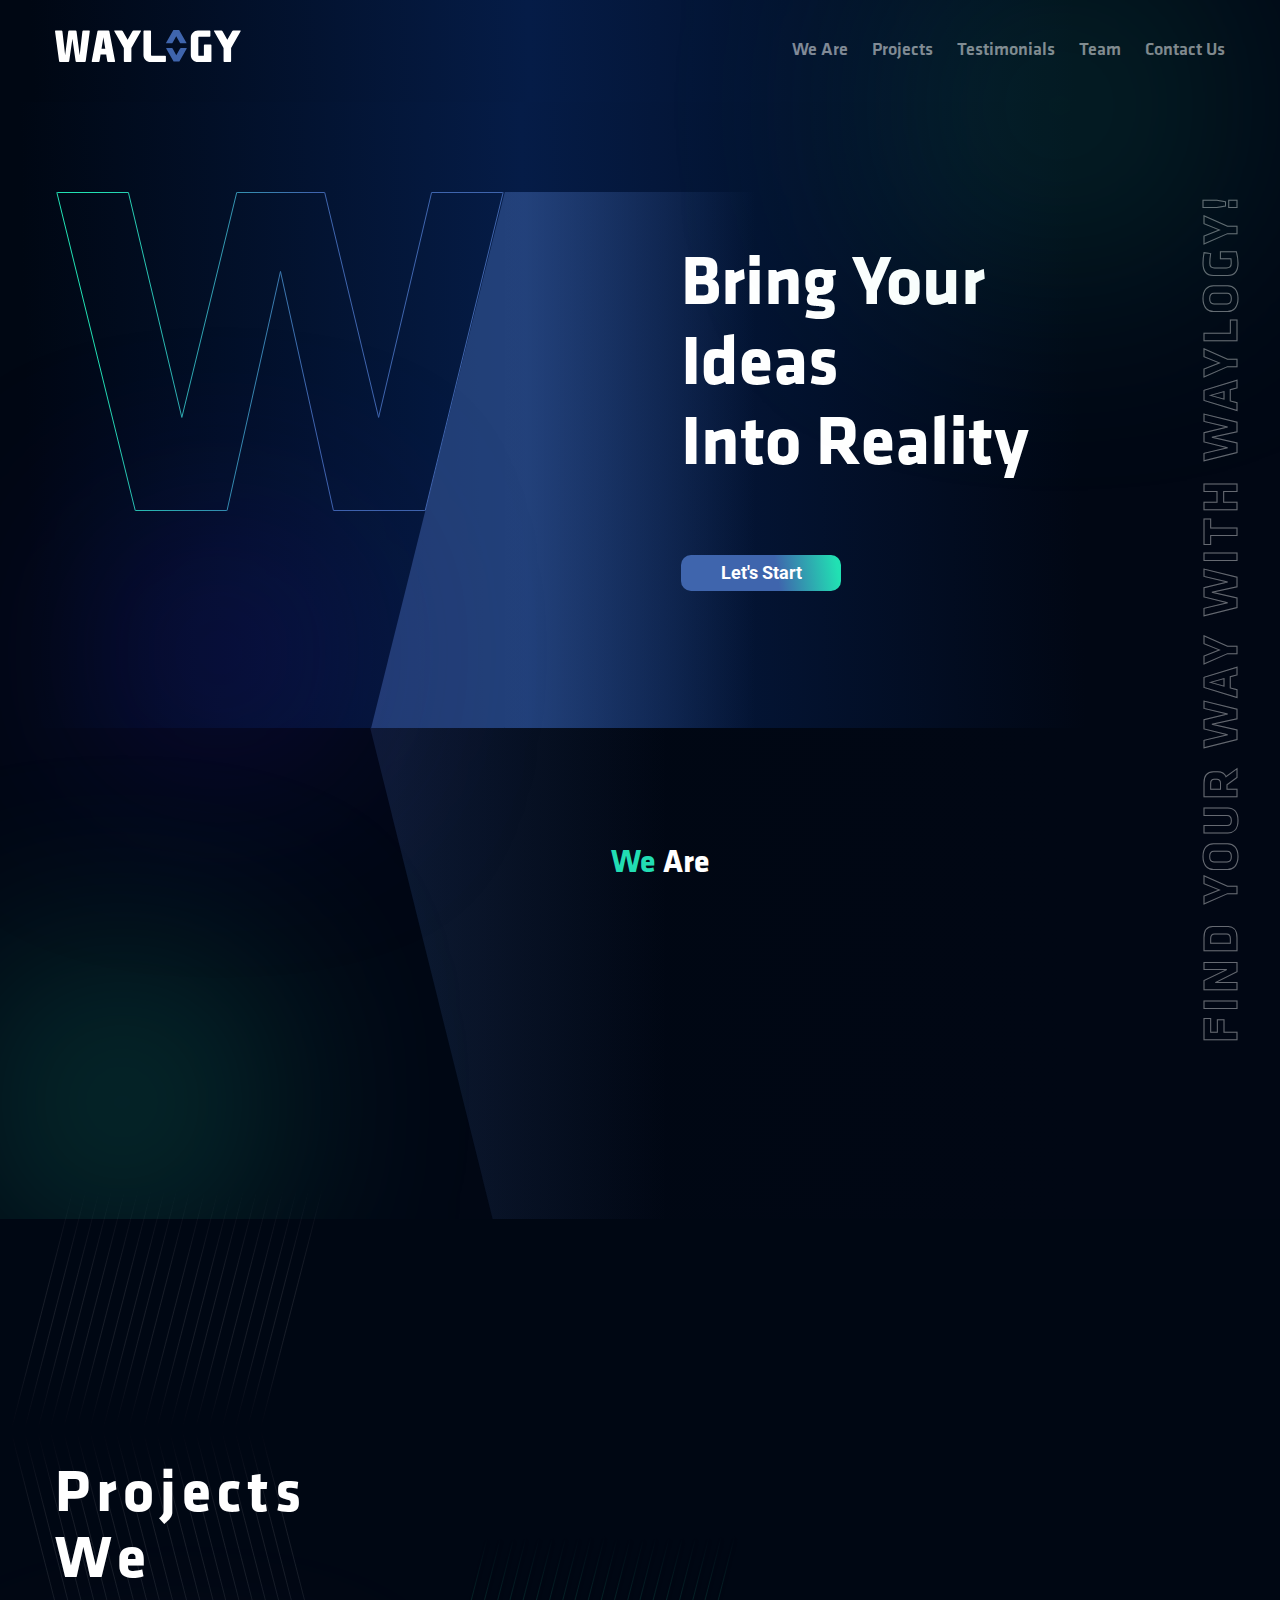
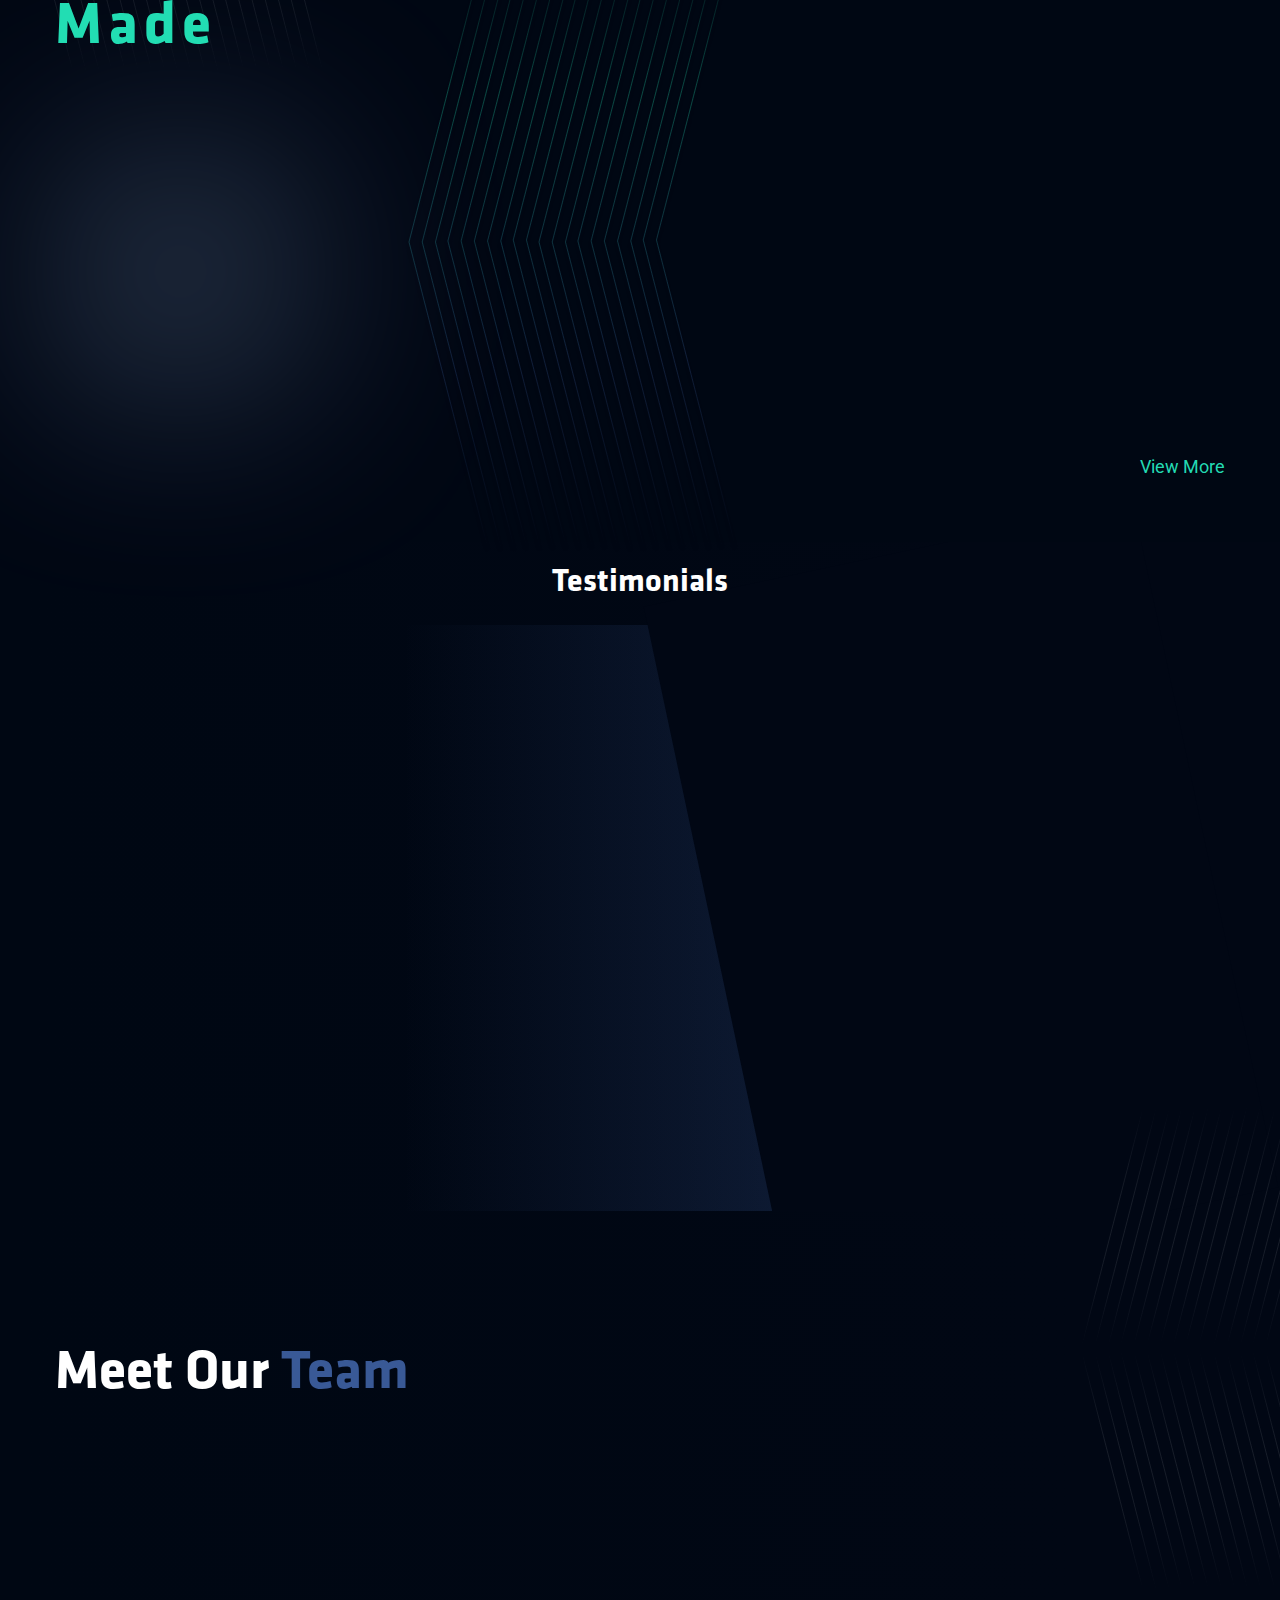
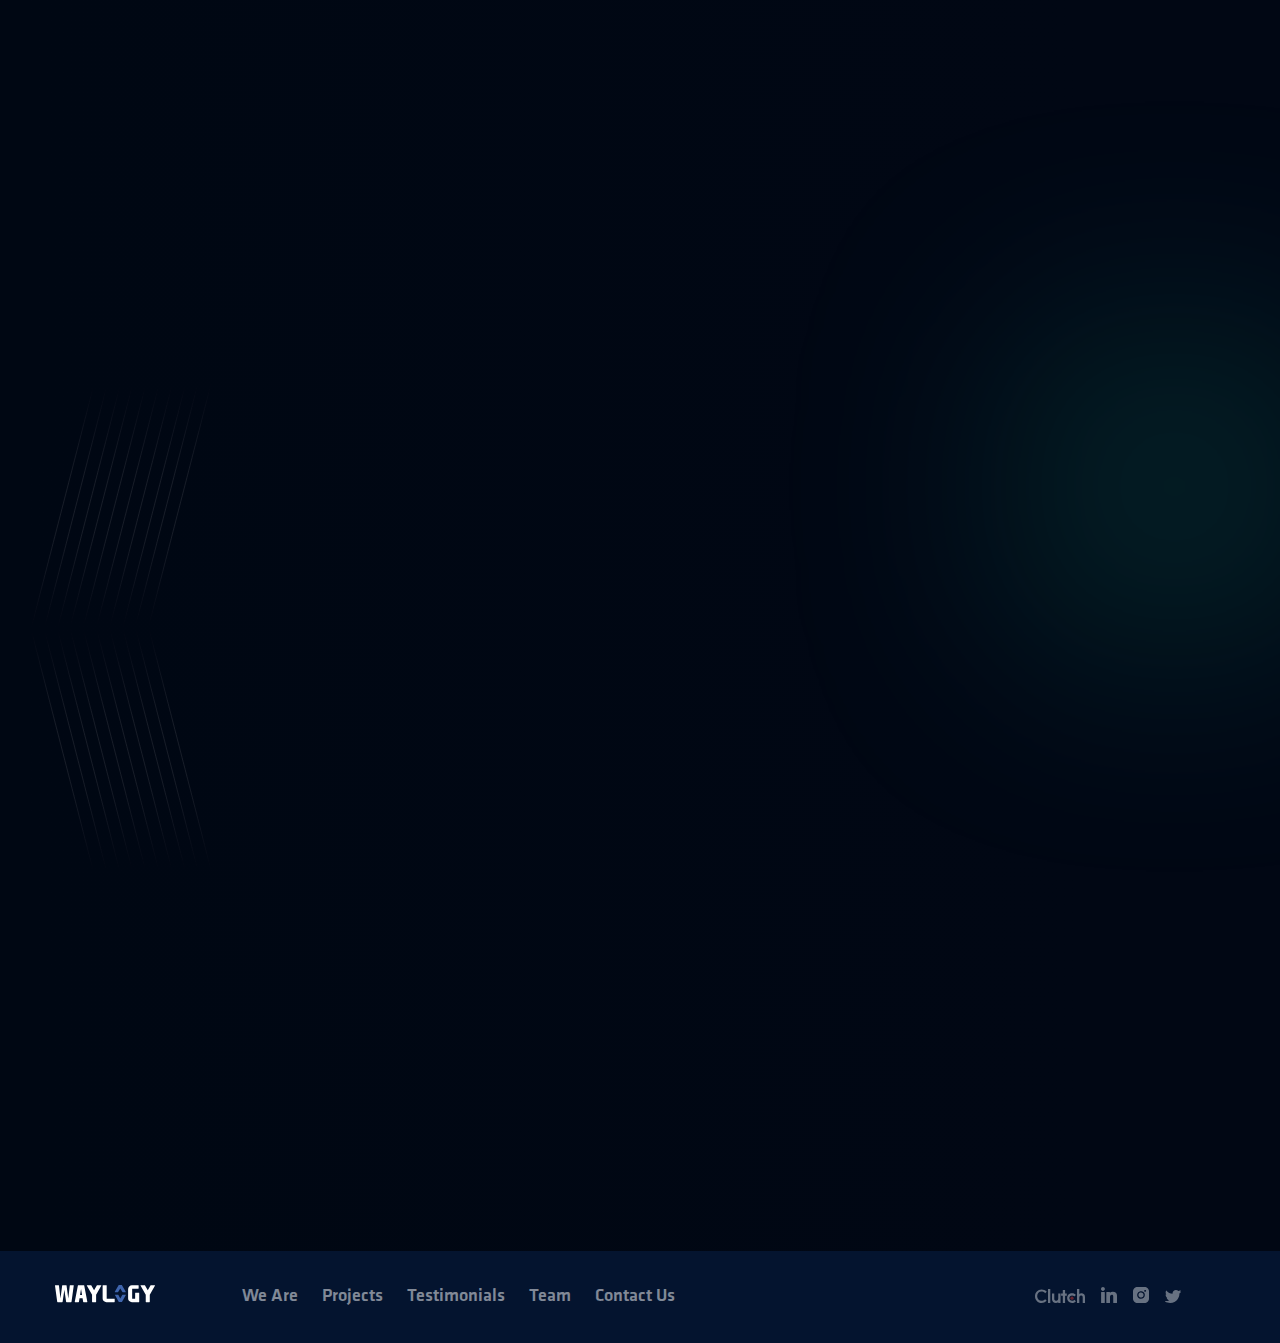
==== commit 11129908: "Add socials links" ====
--- a/docs/index.html
+++ b/docs/index.html
@@ -60,7 +60,8 @@
             <div class="wrapper-blocks">
                 <div class="bring-w">
                     <div class="anim-right _anim-items _anim-no-hide">
-                        <svg width="449" height="319" viewBox="0 0 449 319" fill="none" xmlns="http://www.w3.org/2000/svg">
+                        <svg width="449" height="319" viewBox="0 0 449 319" fill="none"
+                             xmlns="http://www.w3.org/2000/svg">
                             <path d="M447.486 1.11897L447.637 0.5H447H376.486H376.09L375.999 0.885373L323.12 225.402L269.296 0.883437L269.204 0.5H268.809H181.62H181.227L181.134 0.881506L126.359 225.429L73.0004 0.884404L72.909 0.5H72.5139H2H1.36179L1.51453 1.11966L79.6516 318.12L79.7453 318.5H80.137H171.138H171.539L171.626 318.109L224.974 79.4578L277.85 318.108L277.937 318.5H278.338H369.339H369.732L369.825 318.119L447.486 1.11897Z"
                                   stroke="url(#paint0_linear_134_333)"/>
                             <defs>
@@ -95,13 +96,15 @@
             <div class="about-bg">
                 <div class="about-text-wrapper">
                     <h2 class="about-title"><span class="text-green">We</span> Are</h2>
-                    <p class="about-text anim-top _anim-items _anim-no-hide">WayLogy - is a Ukrainian software development company which
+                    <p class="about-text anim-top _anim-items _anim-no-hide">WayLogy - is a Ukrainian software
+                        development company which
                         specialises
                         on
                         developing cross-platform mobile applications with Flutter, backend solutions, web applications
                         and
                         UI/UX design and more.</p>
-                    <p class="about-text anim-top _anim-items _anim-no-hide">We make high-quality products with a transparent and adaptive
+                    <p class="about-text anim-top _anim-items _anim-no-hide">We make high-quality products with a
+                        transparent and adaptive
                         development process
                         that allows us to develop each product as efficiently and individually as possible.</p>
                 </div>
@@ -288,6 +291,13 @@
                                             <p class="testimonial-author__info-position">Founder, Wolfie</p>
                                         </div>
                                     </div>
+                                    <div>
+                                        <script type="text/javascript"
+                                                src="https://widget.clutch.co/static/js/widget.js"></script>
+                                        <div class="clutch-widget" data-nofollow="true"
+                                             data-url="https://widget.clutch.co" data-widget-type="13" data-height="50"
+                                             data-clutchcompany-id="1925262"></div>
+                                    </div>
                                 </div>
                             </div>
                         </div>
@@ -319,11 +329,12 @@
         <div class="container">
             <div class="top">
                 <h3 class="title">Meet our <span class="text-blue">team</span></h3>
-                <div class="text-stroke anim-left _anim-items _anim-no-hide">we’ll make your product <br> awesome together
-                </div>
-            </div>
-            <div class="team _anim-items _anim-no-hide">
-                <div class="team__block">
+                <div class="text-stroke anim-left _anim-items _anim-no-hide">we’ll make your product <br> awesome
+                    together
+                </div>
+            </div>
+            <div class="team">
+                <div class="team__block block1 _anim-items _anim-no-hide">
                     <div class="team__item">
                         <div class="circle"></div>
                         <img class="team-image" src="./img/JackHeorhiian.jpg" alt="Jack Heorhiian">
@@ -333,7 +344,7 @@
                         <p class="team__info__position">CEO</p>
                     </div>
                 </div>
-                <div class="team__block">
+                <div class="team__block block2 _anim-items _anim-no-hide">
                     <div class="team__item">
                         <div class="circle"></div>
                         <img class="team-image" src="./img/team-item-2.jpg" alt="Rostyslav Hetmaniuk">
@@ -343,7 +354,7 @@
                         <p class="team__info__position">CTO</p>
                     </div>
                 </div>
-                <div class="team__block">
+                <div class="team__block block3 _anim-items _anim-no-hide">
                     <div class="team__item">
                         <div class="circle"></div>
                         <img class="team-image" src="./img/SergiyPalagniuk.jpg" alt="Sergiy Palagniuk">
@@ -443,10 +454,9 @@
                 </div>
                 <div class="socials">
                     <div class="socials__item">
-                        <svg width="8" height="14" viewBox="0 0 8 14" fill="none" xmlns="http://www.w3.org/2000/svg">
-                            <path d="M5.03125 14H2.5625V7.62441H0.5V5.12676H2.5625V3.28639C2.5625 2.23474 2.84375 1.4241 3.40625 0.85446C3.96875 0.28482 4.71875 0 5.65625 0C6.40625 0 7.02083 0.0328638 7.5 0.0985916V2.30047L6.21875 2.33333C5.76042 2.33333 5.44792 2.43192 5.28125 2.62911C5.11458 2.82629 5.03125 3.12207 5.03125 3.51643V5.12676H7.40625L7.09375 7.62441H5.03125V14Z"
-                                  fill="white"/>
-                        </svg>
+                        <a href="https://clutch.co/profile/waylogy" target="_blank">
+                            <img class="clutch-icon" src="./img/clutchco.svg" alt="clutch">
+                        </a>
                     </div>
                     <div class="socials__item">
                         <a href="https://www.linkedin.com/company/waylogy" target="_blank">
@@ -458,16 +468,22 @@
                         </a>
                     </div>
                     <div class="socials__item">
-                        <svg width="16" height="16" viewBox="0 0 16 16" fill="none" xmlns="http://www.w3.org/2000/svg">
-                            <path d="M10.56 8C10.56 8.50632 10.4099 9.00127 10.1286 9.42226C9.84727 9.84325 9.44745 10.1714 8.97967 10.3651C8.51189 10.5589 7.99716 10.6096 7.50057 10.5108C7.00398 10.412 6.54783 10.1682 6.18981 9.81019C5.83178 9.45217 5.58797 8.99602 5.48919 8.49943C5.39041 8.00284 5.44111 7.48811 5.63487 7.02033C5.82863 6.55255 6.15675 6.15273 6.57774 5.87144C6.99873 5.59014 7.49368 5.44 8 5.44C8.67872 5.44078 9.32941 5.71074 9.80934 6.19066C10.2893 6.67059 10.5592 7.32128 10.56 8ZM16 4.48V11.52C15.9987 12.7078 15.5262 13.8465 14.6864 14.6864C13.8465 15.5262 12.7078 15.9987 11.52 16H4.48C3.29224 15.9987 2.15352 15.5262 1.31365 14.6864C0.473776 13.8465 0.00134518 12.7078 0 11.52V4.48C0.00134518 3.29224 0.473776 2.15352 1.31365 1.31365C2.15352 0.473776 3.29224 0.00134518 4.48 0H11.52C12.7078 0.00134518 13.8465 0.473776 14.6864 1.31365C15.5262 2.15352 15.9987 3.29224 16 4.48ZM11.84 8C11.84 7.24052 11.6148 6.49809 11.1928 5.86661C10.7709 5.23513 10.1712 4.74294 9.4695 4.4523C8.76784 4.16166 7.99574 4.08562 7.25085 4.23378C6.50597 4.38195 5.82174 4.74768 5.28471 5.28471C4.74768 5.82174 4.38195 6.50597 4.23378 7.25085C4.08562 7.99574 4.16166 8.76784 4.4523 9.4695C4.74294 10.1712 5.23513 10.7709 5.86661 11.1928C6.49809 11.6148 7.24052 11.84 8 11.84C9.01808 11.8388 9.99413 11.4339 10.714 10.714C11.4339 9.99413 11.8388 9.01808 11.84 8ZM13.12 3.84C13.12 3.65013 13.0637 3.46452 12.9582 3.30665C12.8527 3.14878 12.7028 3.02574 12.5274 2.95308C12.352 2.88042 12.1589 2.8614 11.9727 2.89845C11.7865 2.93549 11.6154 3.02692 11.4812 3.16118C11.3469 3.29544 11.2555 3.46649 11.2184 3.65271C11.1814 3.83893 11.2004 4.03196 11.2731 4.20738C11.3457 4.38279 11.4688 4.53272 11.6267 4.63821C11.7845 4.7437 11.9701 4.8 12.16 4.8C12.4146 4.8 12.6588 4.69886 12.8388 4.51882C13.0189 4.33879 13.12 4.09461 13.12 3.84Z"
-                                  fill="white"/>
-                        </svg>
+                        <a href="https://www.instagram.com/waylogy_tech/" target="_blank">
+                            <svg width="16" height="16" viewBox="0 0 16 16" fill="none"
+                                 xmlns="http://www.w3.org/2000/svg">
+                                <path d="M10.56 8C10.56 8.50632 10.4099 9.00127 10.1286 9.42226C9.84727 9.84325 9.44745 10.1714 8.97967 10.3651C8.51189 10.5589 7.99716 10.6096 7.50057 10.5108C7.00398 10.412 6.54783 10.1682 6.18981 9.81019C5.83178 9.45217 5.58797 8.99602 5.48919 8.49943C5.39041 8.00284 5.44111 7.48811 5.63487 7.02033C5.82863 6.55255 6.15675 6.15273 6.57774 5.87144C6.99873 5.59014 7.49368 5.44 8 5.44C8.67872 5.44078 9.32941 5.71074 9.80934 6.19066C10.2893 6.67059 10.5592 7.32128 10.56 8ZM16 4.48V11.52C15.9987 12.7078 15.5262 13.8465 14.6864 14.6864C13.8465 15.5262 12.7078 15.9987 11.52 16H4.48C3.29224 15.9987 2.15352 15.5262 1.31365 14.6864C0.473776 13.8465 0.00134518 12.7078 0 11.52V4.48C0.00134518 3.29224 0.473776 2.15352 1.31365 1.31365C2.15352 0.473776 3.29224 0.00134518 4.48 0H11.52C12.7078 0.00134518 13.8465 0.473776 14.6864 1.31365C15.5262 2.15352 15.9987 3.29224 16 4.48ZM11.84 8C11.84 7.24052 11.6148 6.49809 11.1928 5.86661C10.7709 5.23513 10.1712 4.74294 9.4695 4.4523C8.76784 4.16166 7.99574 4.08562 7.25085 4.23378C6.50597 4.38195 5.82174 4.74768 5.28471 5.28471C4.74768 5.82174 4.38195 6.50597 4.23378 7.25085C4.08562 7.99574 4.16166 8.76784 4.4523 9.4695C4.74294 10.1712 5.23513 10.7709 5.86661 11.1928C6.49809 11.6148 7.24052 11.84 8 11.84C9.01808 11.8388 9.99413 11.4339 10.714 10.714C11.4339 9.99413 11.8388 9.01808 11.84 8ZM13.12 3.84C13.12 3.65013 13.0637 3.46452 12.9582 3.30665C12.8527 3.14878 12.7028 3.02574 12.5274 2.95308C12.352 2.88042 12.1589 2.8614 11.9727 2.89845C11.7865 2.93549 11.6154 3.02692 11.4812 3.16118C11.3469 3.29544 11.2555 3.46649 11.2184 3.65271C11.1814 3.83893 11.2004 4.03196 11.2731 4.20738C11.3457 4.38279 11.4688 4.53272 11.6267 4.63821C11.7845 4.7437 11.9701 4.8 12.16 4.8C12.4146 4.8 12.6588 4.69886 12.8388 4.51882C13.0189 4.33879 13.12 4.09461 13.12 3.84Z"
+                                      fill="white"/>
+                            </svg>
+                        </a>
                     </div>
                     <div class="socials__item">
-                        <svg width="16" height="13" viewBox="0 0 16 13" fill="none" xmlns="http://www.w3.org/2000/svg">
-                            <path d="M15.6374 1.50029C15.386 1.61093 15.1276 1.7043 14.8635 1.78011C15.1762 1.42925 15.4145 1.01641 15.56 0.564652C15.5926 0.463389 15.5588 0.352549 15.475 0.286321C15.3912 0.220042 15.2748 0.212103 15.1826 0.266345C14.6218 0.596408 14.0168 0.833609 13.3824 0.972314C12.7434 0.352651 11.8755 0 10.9782 0C9.08432 0 7.54347 1.52908 7.54347 3.40855C7.54347 3.55658 7.55292 3.70379 7.5716 3.84894C5.22141 3.64416 3.03649 2.49781 1.53611 0.671343C1.48264 0.606242 1.40026 0.571157 1.31593 0.577867C1.23154 0.584423 1.15572 0.631648 1.11309 0.704227C0.808782 1.22242 0.647906 1.81509 0.647906 2.41811C0.647906 3.23942 0.943389 4.01869 1.46535 4.62759C1.30664 4.57304 1.15263 4.50487 1.00563 4.42389C0.926718 4.3803 0.830408 4.38097 0.752008 4.42558C0.673557 4.47019 0.62437 4.55225 0.622306 4.64193C0.621944 4.65704 0.621944 4.67215 0.621944 4.68747C0.621944 5.91343 1.28682 7.01717 2.30333 7.61875C2.216 7.6101 2.12873 7.59755 2.04202 7.5811C1.95262 7.56415 1.8607 7.59524 1.80042 7.6629C1.74003 7.73051 1.72006 7.82476 1.74788 7.91081C2.12413 9.07658 3.09285 9.93406 4.26395 10.1955C3.29265 10.7992 2.18189 11.1155 1.01585 11.1155C0.77255 11.1155 0.527854 11.1013 0.288371 11.0731C0.169404 11.0591 0.0556495 11.1288 0.0151335 11.2411C-0.0253825 11.3534 0.0175593 11.4787 0.118772 11.543C1.61673 12.4962 3.3488 13 5.12763 13C8.6246 13 10.8122 11.3635 12.0316 9.99066C13.5521 8.27883 14.4241 6.013 14.4241 3.77421C14.4241 3.68068 14.4227 3.58624 14.4198 3.49209C15.0197 3.04356 15.5362 2.50072 15.9564 1.87681C16.0203 1.78205 16.0134 1.65682 15.9394 1.56959C15.8656 1.48231 15.7425 1.45409 15.6374 1.50029Z"
-                                  fill="white"/>
-                        </svg>
+                        <a href="https://twitter.com/WayLogy" target="_blank">
+                            <svg width="16" height="13" viewBox="0 0 16 13" fill="none"
+                                 xmlns="http://www.w3.org/2000/svg">
+                                <path d="M15.6374 1.50029C15.386 1.61093 15.1276 1.7043 14.8635 1.78011C15.1762 1.42925 15.4145 1.01641 15.56 0.564652C15.5926 0.463389 15.5588 0.352549 15.475 0.286321C15.3912 0.220042 15.2748 0.212103 15.1826 0.266345C14.6218 0.596408 14.0168 0.833609 13.3824 0.972314C12.7434 0.352651 11.8755 0 10.9782 0C9.08432 0 7.54347 1.52908 7.54347 3.40855C7.54347 3.55658 7.55292 3.70379 7.5716 3.84894C5.22141 3.64416 3.03649 2.49781 1.53611 0.671343C1.48264 0.606242 1.40026 0.571157 1.31593 0.577867C1.23154 0.584423 1.15572 0.631648 1.11309 0.704227C0.808782 1.22242 0.647906 1.81509 0.647906 2.41811C0.647906 3.23942 0.943389 4.01869 1.46535 4.62759C1.30664 4.57304 1.15263 4.50487 1.00563 4.42389C0.926718 4.3803 0.830408 4.38097 0.752008 4.42558C0.673557 4.47019 0.62437 4.55225 0.622306 4.64193C0.621944 4.65704 0.621944 4.67215 0.621944 4.68747C0.621944 5.91343 1.28682 7.01717 2.30333 7.61875C2.216 7.6101 2.12873 7.59755 2.04202 7.5811C1.95262 7.56415 1.8607 7.59524 1.80042 7.6629C1.74003 7.73051 1.72006 7.82476 1.74788 7.91081C2.12413 9.07658 3.09285 9.93406 4.26395 10.1955C3.29265 10.7992 2.18189 11.1155 1.01585 11.1155C0.77255 11.1155 0.527854 11.1013 0.288371 11.0731C0.169404 11.0591 0.0556495 11.1288 0.0151335 11.2411C-0.0253825 11.3534 0.0175593 11.4787 0.118772 11.543C1.61673 12.4962 3.3488 13 5.12763 13C8.6246 13 10.8122 11.3635 12.0316 9.99066C13.5521 8.27883 14.4241 6.013 14.4241 3.77421C14.4241 3.68068 14.4227 3.58624 14.4198 3.49209C15.0197 3.04356 15.5362 2.50072 15.9564 1.87681C16.0203 1.78205 16.0134 1.65682 15.9394 1.56959C15.8656 1.48231 15.7425 1.45409 15.6374 1.50029Z"
+                                      fill="white"/>
+                            </svg>
+                        </a>
                     </div>
                 </div>
             </div>
--- a/docs/scss/style.css
+++ b/docs/scss/style.css
@@ -598,7 +598,7 @@
 
 .block-testimonials {
   background-size: contain;
-  padding: 85px 90px 50px;
+  padding: 85px 90px 30px;
   width: calc(100% - 2px);
   display: flex;
   flex-direction: column;
@@ -949,6 +949,9 @@
   display: none;
   cursor: pointer; }
 
+.clutch-icon {
+  width: 50px; }
+
 @media screen and (max-width: 1240px) {
   .bring .bring-w {
     min-width: 350px; }
@@ -1036,7 +1039,7 @@
       width: 65px; }
 
   .block-testimonials {
-    padding: 30px;
+    padding: 30px 30px 10px;
     max-width: 570px;
     margin: 0 auto; }
     .block-testimonials .testimonial-author-image {
@@ -1075,7 +1078,7 @@
   .header .burger {
     display: block;
     width: 40px;
-    height: 20px;
+    height: 27px;
     position: relative;
     top: -5px;
     z-index: 100;
@@ -1083,10 +1086,10 @@
     -moz-transform: rotate(0deg);
     -o-transform: rotate(0deg);
     transform: rotate(0deg);
-    -webkit-transition: .5s ease-in-out;
-    -moz-transition: .5s ease-in-out;
-    -o-transition: .5s ease-in-out;
-    transition: .5s ease-in-out;
+    -webkit-transition: all .5s ease-in-out;
+    -moz-transition: all .5s ease-in-out;
+    -o-transition: all .5s ease-in-out;
+    transition: all .5s ease-in-out;
     cursor: pointer; }
     .header .burger span {
       display: block;
@@ -1101,10 +1104,10 @@
       -moz-transform: rotate(0deg);
       -o-transform: rotate(0deg);
       transform: rotate(0deg);
-      -webkit-transition: .25s ease-in-out;
-      -moz-transition: .25s ease-in-out;
-      -o-transition: .25s ease-in-out;
-      transition: .25s ease-in-out; }
+      -webkit-transition: all .25s ease-in-out;
+      -moz-transition: all .25s ease-in-out;
+      -o-transition: all .25s ease-in-out;
+      transition: all .25s ease-in-out; }
     .header .burger span:nth-child(1) {
       top: 0px;
       -webkit-transform-origin: left center;
@@ -1212,10 +1215,12 @@
   .custom-swiper-wrapper .swiper-button-custom-prev {
     display: none; }
 
-  .block-testimonials .testimonial-author__info-name {
-    font-size: 18px; }
-  .block-testimonials .testimonial-author__info-position {
-    font-size: 18px; }
+  .block-testimonials {
+    padding: 30px 20px 10px; }
+    .block-testimonials .testimonial-author__info-name {
+      font-size: 18px; }
+    .block-testimonials .testimonial-author__info-position {
+      font-size: 18px; }
 
   .footer .content {
     flex-direction: column;
@@ -1362,6 +1367,10 @@
 .logo a {
   color: white; }
 
+.clutch-widget {
+  width: 330px;
+  margin-top: 15px; }
+
 .anim-left {
   transform: translate(200px, 0px);
   opacity: 0;
@@ -1392,33 +1401,34 @@
   opacity: 1;
   transition: all 0.6s ease-in-out; }
 
-.team .team__block {
-  transform: translate(120%, 0px);
+.block1 {
+  transform: scale(0);
   opacity: 0;
-  transition: all 0.4s ease-in-out 0s; }
-  .team .team__block .team__info {
-    transform: translate(120%, 0px);
-    opacity: 0;
-    transition: all 0.4s ease-in-out 0s; }
-
-.team._active .team__block {
+  transition: all 0.8s ease-in-out 0.4s; }
+
+.block1._active {
+  transform: scale(1);
   opacity: 1;
-  transform: translate(0px, 0px); }
-  .team._active .team__block .team__info {
-    opacity: 1;
-    transform: translate(0px, 0px); }
-
-.team._active .team__block:nth-child(1) {
-  transition: all 0.6s ease-in-out 0s; }
-  .team._active .team__block:nth-child(1) .team__info {
-    transition: all 0.6s ease-in-out 0.7s; }
-.team._active .team__block:nth-child(2) {
-  transition: all 0.6s ease-in-out 0.8s; }
-  .team._active .team__block:nth-child(2) .team__info {
-    transition: all 0.6s ease-in-out 1.1s; }
-.team._active .team__block:nth-child(3) {
-  transition: all 0.6s ease-in-out 1.2s; }
-  .team._active .team__block:nth-child(3) .team__info {
-    transition: all 0.6s ease-in-out 1.5s; }
+  transition: all 0.8s ease-in-out 0.4s; }
+
+.block2 {
+  transform: scale(0);
+  opacity: 0;
+  transition: all 0.8s ease-in-out 0.8s; }
+
+.block2._active {
+  transform: scale(1);
+  opacity: 1;
+  transition: all 0.8s ease-in-out 0.8s; }
+
+.block3 {
+  transform: scale(0);
+  opacity: 0;
+  transition: all 0.8s ease-in-out 1.2s; }
+
+.block3._active {
+  transform: scale(1);
+  opacity: 1;
+  transition: all 0.8s ease-in-out 1.2s; }
 
 /*# sourceMappingURL=style.css.map */
